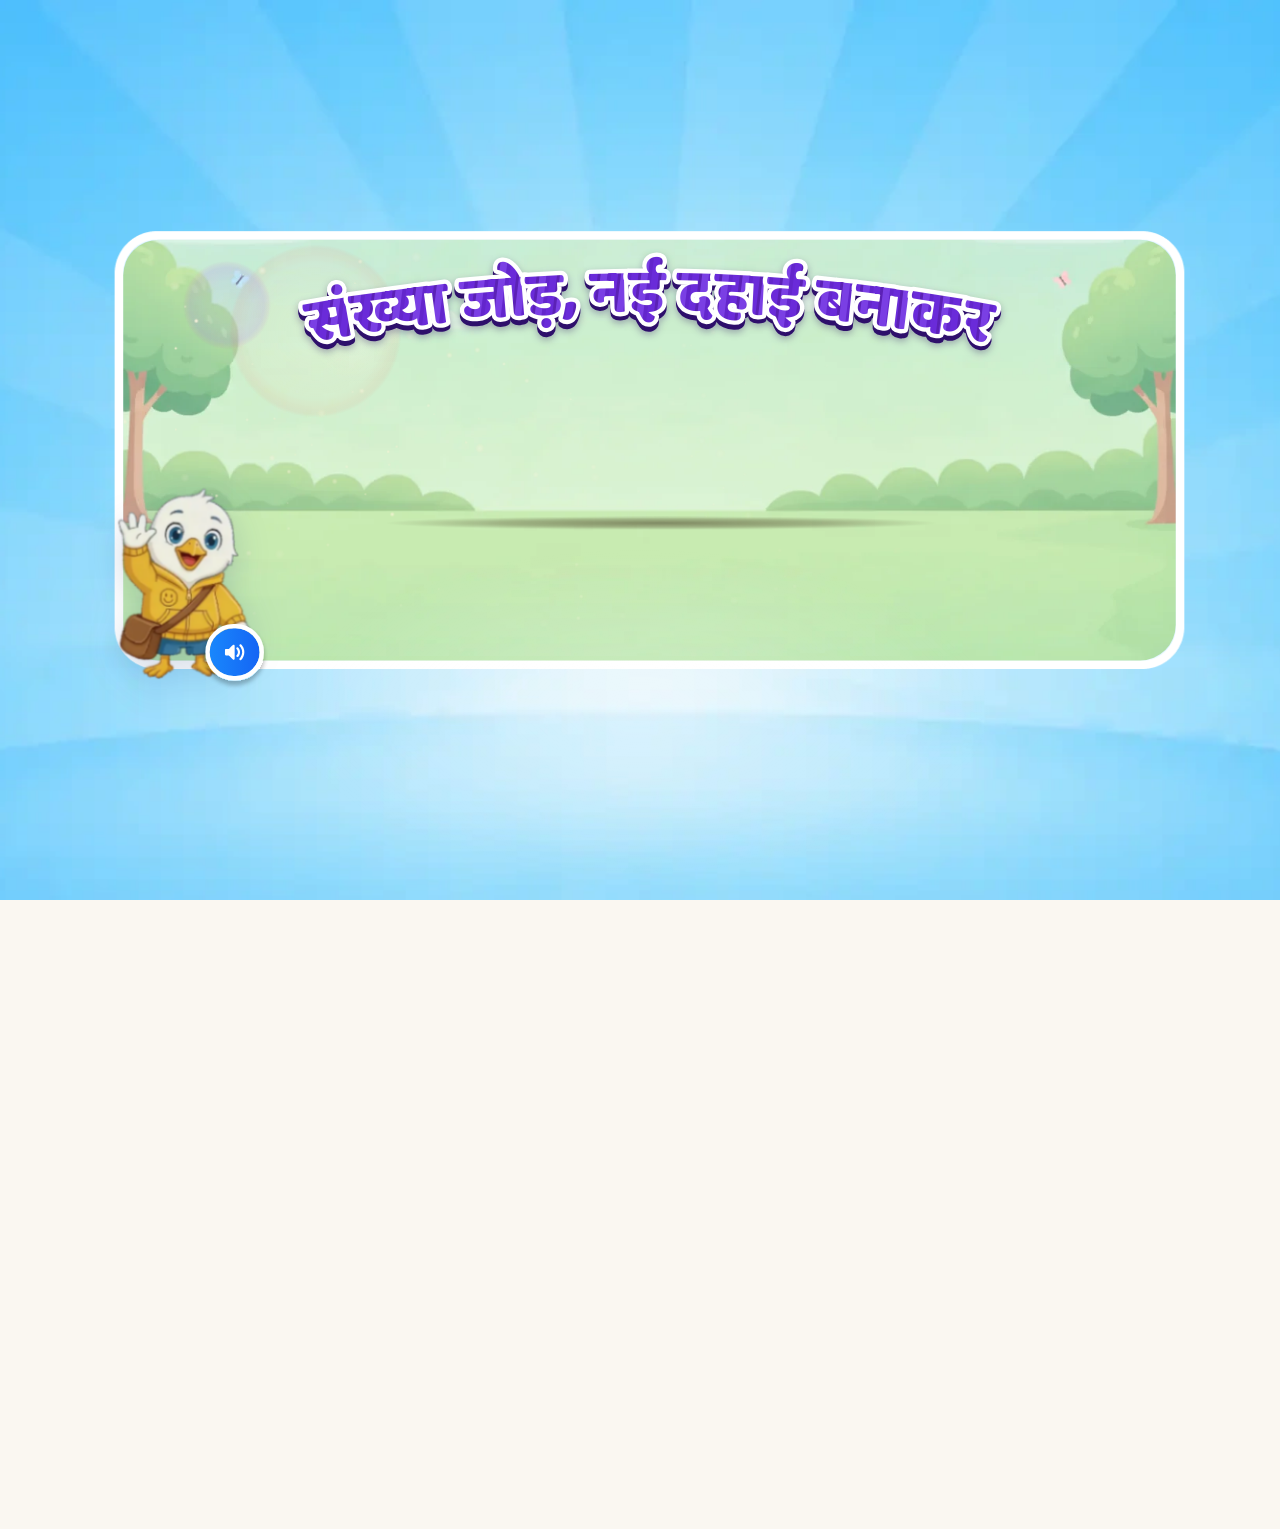
==== index.html @ 93e0bcf2 "First draft" ====
6<!doctype html>
<html lang="hi" translate="no" class="notranslate">
<head>
<meta charset="utf-8">
<!-- [QA BUG_01] Chrome offered to translate the Hindi, and a translated page breaks the game (Translate rewrites the text the
     engine drives - in HI02H11 the Play button went). The lesson is never to be translated. -->
<meta name="google" content="notranslate">
<meta name="viewport" content="width=device-width, initial-scale=1, viewport-fit=cover">   <!-- [responsive] the page fills the whole screen (notch, home bar); app.js fits the stage inside the safe area -->
<title>SwiftPAL · MTG2A01_L03_S04 · संख्या जोड़, नई दहाई बनाकर</title>
<link rel="icon" href="data:,">   <!-- [QA 15] no favicon request: the browser's automatic /favicon.ico 404 was the last console error -->
<!-- [QA 02] No blank white flash before the loader. style.css is a separate
     request, so without this the very first paint is unstyled. This inline rule
     lands the loader's own colour on the first frame. -->
<style>html,body{background:#FFFFFF;margin:0;}</style>
<link rel="stylesheet" href="style.css?v=20261106d">
<!-- [loading] the landing's own files start downloading with the page, alongside style.css - not only once app.js has
     arrived and asked for them (the boot loader waits for exactly these: app.js Assets, CRIT). http(s) only: on
     file:// a preload of a fetch() fails, and local files need no head start. -->
<script>(function(){ if(!/^https?:$/.test(location.protocol)) return;
  [["assets/fonts/baloo2-800.woff2", "font", "font/woff2"], ["assets/gif/new_landing_swiftee_anim.webp", "fetch"],
   ["assets/startnew_bg_plain.webp", "image"], ["assets/bg_landing_game.webp", "image"], ["assets/pv_rod11.webp", "image"]
  ].forEach(function(f){ var l = document.createElement("link"); l.rel = "preload"; l.href = f[0]; l.as = f[1];
    if(f[2]) l.type = f[2]; if(f[1] !== "image") l.crossOrigin = "anonymous"; document.head.appendChild(l); });
})();</script>
</head>
<body class="is-start">
<div class="start-bg" aria-hidden="true"></div>
<!-- landing sky: the decorations baked into startnew_bg.webp cannot move, so a matching
     layer drifts + twinkles above it. Edge-masked, so it never competes with the centre card.
     Elements are generated at runtime by FLNMotion.sky (animation kit recipe 1). -->
<div class="sg-glow" aria-hidden="true"></div>
<div class="sg-sky"  aria-hidden="true"></div>
<div class="end-bg"  aria-hidden="true"></div>   <!-- [20a] body-level: position:fixed must NOT sit inside the transformed .stage or it gets hijacked to the stage box (leaves letterbox band) -->

<!-- BOOT LOADER — [template] r4/P2: white boot screen, no-tap auto-dismiss (see boot()) -->
<div class="boot-loader" id="bootLoader">
  <img src="assets/gif/loader.webp" alt="">
</div>

<div class="stage-wrap">
<!-- [responsive] the bands beside / above the stage: 8 mirrored copies of the stage's own backdrop (app.js Screen.bleed) -->
<div class="stage-bleed" id="stageBleed" aria-hidden="true"><i class="b-l"></i><i class="b-r"></i><i class="b-t"></i><i class="b-b"></i><i class="b-tl"></i><i class="b-tr"></i><i class="b-bl"></i><i class="b-br"></i></div>
<div class="stage" id="stage">

  <div class="stage-inner">
    <!-- HEADER -->
    <div class="header-row">
      <div class="prompt-band"><div class="prompt-text" id="promptText">…</div></div>
      <div class="audio-chip" id="audioChip" title="आवाज़ सुनो"><svg viewBox="0 0 62 60" fill="none" xmlns="http://www.w3.org/2000/svg" aria-label="Audio"><g filter="url(#hdrChipShadow)"><rect x="8" y="4" width="46" height="44" rx="22" fill="url(#hdrChipGrad)"/><rect x="6" y="2" width="50" height="48" rx="24" stroke="white" stroke-width="4"/><path d="M29.8466 19.0574C29.8804 19.0524 29.9145 19.0496 29.9487 19.0488C30.6094 19.0317 31.0021 19.5124 31.0015 20.1414C31.0008 20.9661 31.0003 21.7911 31.0005 22.6158L31.001 27.7212L31.0009 30.5591C31.0009 31.0364 31.0122 31.5472 30.9863 32.0228C30.9662 32.2709 30.902 32.4608 30.7251 32.643C30.3831 32.9952 29.8337 33.0842 29.4386 32.7671C29.0784 32.4781 28.7473 32.1159 28.4181 31.7862L26.4414 29.8087C26.1771 29.5426 25.9071 29.2636 25.6339 29.0081C25.0227 28.9649 24.3645 29.017 23.7487 28.9979C23.445 28.9885 23.1625 29.0211 22.8589 28.9606C22.3751 28.8616 22.0618 28.4823 22.0642 27.9824C22.0706 26.5937 22.0287 25.1949 22.0828 23.8081C22.0884 23.6626 22.2302 23.4334 22.3309 23.3252C22.454 23.1907 22.6146 23.0963 22.792 23.0543C23.0567 22.9904 23.5328 23.016 23.8224 23.0128C24.4143 23.0063 25.0171 23.0277 25.609 23.0073C25.6794 22.9529 25.8505 22.7743 25.919 22.706L26.5305 22.0945L28.5396 20.0838C28.9157 19.7059 29.3217 19.1749 29.8466 19.0574Z" fill="white"/><path class="wv wv2" d="M36.2367 18.6905C36.8783 18.6449 37.3041 19.231 37.6725 19.6829C38.7675 21.0046 39.4982 22.5894 39.7923 24.2804C40.2503 26.8763 39.6548 29.5478 38.1378 31.7035C37.8393 32.1274 37.508 32.5324 37.149 32.9063C36.9404 33.1236 36.7646 33.2558 36.4622 33.3081C36.2013 33.3412 35.9378 33.2717 35.7272 33.1144C35.5185 32.9615 35.3816 32.7298 35.3483 32.4733C35.2786 31.9235 35.5696 31.6821 35.8914 31.3297C36.0448 31.1639 36.1901 30.9908 36.3269 30.811C38.3669 28.136 38.4986 24.4654 36.6555 21.6511C36.4826 21.3899 36.2966 21.1376 36.0984 20.8951C35.8252 20.5652 35.3947 20.2691 35.3472 19.8184C35.2845 19.2225 35.6439 18.768 36.2367 18.6905Z" fill="white"/><path class="wv wv1" d="M33.3868 21.5044C33.9769 21.4549 34.2563 21.7845 34.5981 22.1981C35.1982 22.924 35.6149 23.7691 35.8211 24.6886C36.171 26.2384 35.8867 27.8637 35.0314 29.2026C34.7421 29.6568 34.2333 30.3745 33.6937 30.4946C33.1633 30.5437 32.6759 30.2927 32.5495 29.7376C32.3921 29.0462 32.9849 28.6956 33.3274 28.1763C34.2088 26.833 34.1932 25.0908 33.288 23.7635C33.0747 23.4522 32.6159 23.0564 32.5518 22.7133C32.4377 22.1027 32.7745 21.619 33.3868 21.5044Z" fill="white"/></g><defs><filter id="hdrChipShadow" x="0" y="0" width="62" height="60" filterUnits="userSpaceOnUse" color-interpolation-filters="sRGB"><feFlood flood-opacity="0" result="BackgroundImageFix"/><feColorMatrix in="SourceAlpha" type="matrix" values="0 0 0 0 0 0 0 0 0 0 0 0 0 0 0 0 0 0 127 0" result="hardAlpha"/><feOffset dy="4"/><feGaussianBlur stdDeviation="2"/><feComposite in2="hardAlpha" operator="out"/><feColorMatrix type="matrix" values="0 0 0 0 0 0 0 0 0 0 0 0 0 0 0 0 0 0 0.25 0"/><feBlend mode="normal" in2="BackgroundImageFix" result="effect1_dropShadow"/><feBlend mode="normal" in="SourceGraphic" in2="effect1_dropShadow" result="shape"/></filter><linearGradient id="hdrChipGrad" x1="8" y1="26" x2="54" y2="26" gradientUnits="userSpaceOnUse"><stop stop-color="#1987FC"/><stop offset="1" stop-color="#1565F4"/></linearGradient></defs></svg></div>
      <button class="hint-btn" id="hintBtn" title="संकेत">
        <svg viewBox="25 17 22 30" fill="none" xmlns="http://www.w3.org/2000/svg">
          <g class="bulb-rays" stroke="#FFFFFF" stroke-width="3" stroke-linecap="round">
            <line x1="36" y1="14" x2="36" y2="10"/>
            <line x1="25" y1="18" x2="22" y2="15"/>
            <line x1="47" y1="18" x2="50" y2="15"/>
            <line x1="21" y1="27" x2="17" y2="26.5"/>
            <line x1="51" y1="27" x2="55" y2="26.5"/>
          </g>
          <path class="bulb" d="M42.7872 19.7599C41.561 18.7514 40.125 18.0293 38.5841 17.6464C37.0432 17.2635 35.4363 17.2294 33.8806 17.5466C31.8091 17.965 29.9086 18.9894 28.4202 20.4896C26.9317 21.9899 25.9225 23.8985 25.5206 25.9733C25.227 27.5289 25.2804 29.1301 25.6768 30.6628C26.0732 32.1954 26.8029 33.6217 27.8139 34.8399C28.7522 35.8987 29.29 37.2526 29.3339 38.6666V42.6666C29.3339 43.7275 29.7553 44.7449 30.5055 45.495C31.2556 46.2452 32.273 46.6666 33.3339 46.6666H38.6672C39.7281 46.6666 40.7455 46.2452 41.4957 45.495C42.2458 44.7449 42.6672 43.7275 42.6672 42.6666V38.9199C42.712 37.3588 43.2855 35.8592 44.2939 34.6666C46.0607 32.481 46.8936 29.6864 46.6115 26.8901C46.3293 24.0938 44.955 21.5219 42.7872 19.7333V19.7599ZM40.0006 42.6666C40.0006 43.0202 39.8601 43.3594 39.61 43.6094C39.36 43.8595 39.0209 43.9999 38.6672 43.9999H33.3339C32.9803 43.9999 32.6411 43.8595 32.3911 43.6094C32.141 43.3594 32.0006 43.0202 32.0006 42.6666V41.3333H40.0006V42.6666ZM42.2272 33.0133C40.8866 34.6034 40.1044 36.5893 40.0006 38.6666H37.3339V34.6666C37.3339 34.313 37.1934 33.9738 36.9434 33.7238C36.6933 33.4737 36.3542 33.3333 36.0006 33.3333C35.647 33.3333 35.3078 33.4737 35.0578 33.7238C34.8077 33.9738 34.6672 34.313 34.6672 34.6666V38.6666H32.0006C31.9654 36.6241 31.2098 34.6596 29.8672 33.1199C28.9814 32.0586 28.3858 30.7858 28.1383 29.4257C27.8909 28.0656 28.0001 26.6646 28.4554 25.3593C28.9106 24.054 29.6963 22.8889 30.7359 21.9777C31.7755 21.0665 33.0335 20.4402 34.3872 20.1599C35.5506 19.9204 36.7528 19.9429 37.9064 20.2259C39.06 20.5089 40.1361 21.0452 41.0566 21.7959C41.9771 22.5466 42.7189 23.4928 43.2281 24.566C43.7374 25.6391 44.0012 26.8121 44.0006 27.9999C44.0093 29.8262 43.3824 31.5987 42.2272 33.0133Z" fill="white"/>
        </svg>
      </button>
    </div>

    <!-- SLIDE STAGE (engine swaps slides here) -->
    <div class="slide-stage">
      <div class="slide-host" id="slideHost"></div>
      <div class="nudge-hand" id="nudgeHand">
        <!-- FLN animation kit recipes 3 (treatment C, the plain press) + 4 (the tap ripple), review 2026-09-30:
             two wavefronts and three sparks break out of the fingertip as it touches, BEHIND the hand -->
        <span class="nh-tapfx" aria-hidden="true"><i class="fx-ro"></i><i class="fx-ri"></i><i class="fx-sp"></i></span>
        <img data-src="assets/nudge_hand_new.svg" alt="">   <!-- [loading] data-src: its file arrives with the lesson's UI art (app.js Assets), not ahead of the landing's -->
      </div>
    </div>

    <!-- Swiftie buddy: persistent, reacting character (replaces the static header photo + feedback popup) -->
    <div class="mascot-wrap" id="swBuddy"><div class="mascot-circle"><img class="mascot-img" id="swBuddyImg" alt=""></div></div>

    <!-- Nav button — kit-style pill, floats bottom-right -->
    <button class="nav-btn" id="navBtn" disabled>आगे</button>
  </div>


  <!-- TAP-TO-START — uses provided title-screen art -->
  <div class="start-gate" id="startGate">
    <div class="sg-card">
      <!-- ambient scene FX over the room art: sun flare in the window, sunlit dust, lamp-bulb flicker (decorative only) -->
      <div class="sg-fx" aria-hidden="true">
        <!-- soft lens flare in the window, no sun / no rays: one big hazy disc, a smaller violet disc
             overlapping it, a faint glint and a soft haze lobe. .sg-sun stays as a 0x0 anchor - the
             dust system in app.js reads the light source position from it. -->
        <div class="sg-sun"></div>
        <div class="sg-flare2">
          <i class="fl-big"></i><i class="fl-violet"></i><i class="fl-haze"></i><i class="fl-glint"></i>
        </div>
        <div class="sg-lamp"></div>
        <canvas class="sg-dust" id="sgDust"></canvas>   <!-- sunlit dust: physics particle system, see app.js [landing dust] -->
      </div>
      <img class="sg-mascot" data-src="assets/gif/new_landing_swiftee_anim.webp" alt="Swiftee"
           onerror="this.style.display='none'">
      <div class="sg-content">
        <div class="sg-title" id="sgTitle">संख्याओं की जोड़</div>

        <!-- r4/#2: concept strip is now DATA-DRIVEN — the engine fills #sgHero from
             CARD.landing_hero (kind:"concept_strip"). Each tile is a visual example of the
             ordering task (no words); a new game just declares its cells in card.json. -->
        <div class="sg-art" id="sgHero"></div>
      </div>
      <button class="sg-vo" id="sgVo" type="button" aria-label="सुनो"><svg viewBox="0 0 62 60" fill="none" xmlns="http://www.w3.org/2000/svg" aria-label="Audio"><g filter="url(#sgChipShadow)"><rect x="8" y="4" width="46" height="44" rx="22" fill="url(#sgChipGrad)"/><rect x="6" y="2" width="50" height="48" rx="24" stroke="white" stroke-width="4"/><path d="M29.8466 19.0574C29.8804 19.0524 29.9145 19.0496 29.9487 19.0488C30.6094 19.0317 31.0021 19.5124 31.0015 20.1414C31.0008 20.9661 31.0003 21.7911 31.0005 22.6158L31.001 27.7212L31.0009 30.5591C31.0009 31.0364 31.0122 31.5472 30.9863 32.0228C30.9662 32.2709 30.902 32.4608 30.7251 32.643C30.3831 32.9952 29.8337 33.0842 29.4386 32.7671C29.0784 32.4781 28.7473 32.1159 28.4181 31.7862L26.4414 29.8087C26.1771 29.5426 25.9071 29.2636 25.6339 29.0081C25.0227 28.9649 24.3645 29.017 23.7487 28.9979C23.445 28.9885 23.1625 29.0211 22.8589 28.9606C22.3751 28.8616 22.0618 28.4823 22.0642 27.9824C22.0706 26.5937 22.0287 25.1949 22.0828 23.8081C22.0884 23.6626 22.2302 23.4334 22.3309 23.3252C22.454 23.1907 22.6146 23.0963 22.792 23.0543C23.0567 22.9904 23.5328 23.016 23.8224 23.0128C24.4143 23.0063 25.0171 23.0277 25.609 23.0073C25.6794 22.9529 25.8505 22.7743 25.919 22.706L26.5305 22.0945L28.5396 20.0838C28.9157 19.7059 29.3217 19.1749 29.8466 19.0574Z" fill="white"/><path class="wv wv2" d="M36.2367 18.6905C36.8783 18.6449 37.3041 19.231 37.6725 19.6829C38.7675 21.0046 39.4982 22.5894 39.7923 24.2804C40.2503 26.8763 39.6548 29.5478 38.1378 31.7035C37.8393 32.1274 37.508 32.5324 37.149 32.9063C36.9404 33.1236 36.7646 33.2558 36.4622 33.3081C36.2013 33.3412 35.9378 33.2717 35.7272 33.1144C35.5185 32.9615 35.3816 32.7298 35.3483 32.4733C35.2786 31.9235 35.5696 31.6821 35.8914 31.3297C36.0448 31.1639 36.1901 30.9908 36.3269 30.811C38.3669 28.136 38.4986 24.4654 36.6555 21.6511C36.4826 21.3899 36.2966 21.1376 36.0984 20.8951C35.8252 20.5652 35.3947 20.2691 35.3472 19.8184C35.2845 19.2225 35.6439 18.768 36.2367 18.6905Z" fill="white"/><path class="wv wv1" d="M33.3868 21.5044C33.9769 21.4549 34.2563 21.7845 34.5981 22.1981C35.1982 22.924 35.6149 23.7691 35.8211 24.6886C36.171 26.2384 35.8867 27.8637 35.0314 29.2026C34.7421 29.6568 34.2333 30.3745 33.6937 30.4946C33.1633 30.5437 32.6759 30.2927 32.5495 29.7376C32.3921 29.0462 32.9849 28.6956 33.3274 28.1763C34.2088 26.833 34.1932 25.0908 33.288 23.7635C33.0747 23.4522 32.6159 23.0564 32.5518 22.7133C32.4377 22.1027 32.7745 21.619 33.3868 21.5044Z" fill="white"/></g><defs><filter id="sgChipShadow" x="0" y="0" width="62" height="60" filterUnits="userSpaceOnUse" color-interpolation-filters="sRGB"><feFlood flood-opacity="0" result="BackgroundImageFix"/><feColorMatrix in="SourceAlpha" type="matrix" values="0 0 0 0 0 0 0 0 0 0 0 0 0 0 0 0 0 0 127 0" result="hardAlpha"/><feOffset dy="4"/><feGaussianBlur stdDeviation="2"/><feComposite in2="hardAlpha" operator="out"/><feColorMatrix type="matrix" values="0 0 0 0 0 0 0 0 0 0 0 0 0 0 0 0 0 0 0.25 0"/><feBlend mode="normal" in2="BackgroundImageFix" result="effect1_dropShadow"/><feBlend mode="normal" in="SourceGraphic" in2="effect1_dropShadow" result="shape"/></filter><linearGradient id="sgChipGrad" x1="8" y1="26" x2="54" y2="26" gradientUnits="userSpaceOnUse"><stop stop-color="#1987FC"/><stop offset="1" stop-color="#1565F4"/></linearGradient></defs></svg></button>
      <button class="sg-btn sg-btn--art sg-btn--play sg-waiting" id="sgBtn" type="button" aria-label="शुरू करें" aria-disabled="true"><img src="assets/btn-play-round-waiting.svg" alt="" draggable="false"></button>
    </div>
  </div>

  <!-- END / CELEBRATION -->
  <div class="end-screen" id="endScreen">
    <div class="confetti" id="confetti"></div>
    <div class="end-title" id="endTitle"></div>
    <div class="end-subtitle" id="endSubtitle"></div>
    <img class="end-mascot" data-src="assets/gif/sw_lg_celebrating_anim.webp" alt="Swiftee"
         onerror="this.replaceWith(Object.assign(document.createElement('span'),{className:'end-mascot',textContent:'🎉'}))">
    <button class="end-btn" id="endBtn" aria-label="आगे बढ़ें"></button>
  </div>

  <!-- DEV VALIDATOR BANNER -->
  <div class="dev-banner" id="devBanner"></div>

</div></div>


<!-- PHASE-TRANSITION PEEK GATE - [20a PT-3] BODY-LEVEL so position:fixed covers the FULL
     viewport (a transformed ancestor like the scaled .stage would hijack fixed positioning
     and shrink the gate with the stage - production pattern). -->
<div class="phase-gate" id="phaseGate">
    <div class="pg-title" id="phaseGateTitle"></div>
    <img id="phaseGateImg" alt="">   <!-- (its picture: a blob: URL of peeking_talk_up.webp per gate, app.js phaseBlurTransition) -->
    <canvas id="phaseGateCv" style="display:none" aria-hidden="true"></canvas>   <!-- [peek-7] the same clip, drawn by app.js PeekPlayer; the <img> is its fallback -->
</div>

<!-- CORRECT-ANSWER CONFETTI (FLN animation kit recipe 7) - BODY-LEVEL for the same reason: it falls over the WHOLE
     window, the letterbox beside the stage included (review 2026-09-30: "not covering the full horizontal space");
     inside .stage-inner it was clipped to the scaled 1333px stage. -->
<div class="fx-layer" id="fxLayer" aria-hidden="true"></div>

<!-- [responsive] a phone or tablet held upright: the lesson is landscape - a card asks for a turn (html.ask-rotate,
     app.js Screen). On Android a tap on it goes full screen in landscape, which turns the screen by itself. -->
<div class="rotate-ask" id="rotateAsk" role="dialog" aria-label="फ़ोन को घुमाइए">
  <div class="ra-phone" aria-hidden="true"><i></i></div>
  <div class="ra-text">फ़ोन को घुमाइए</div>
</div>

<!-- ============ CARD DATA (embedded; in prod the compiler does this) ============ -->
<script type="application/json" id="cardData">
{
 "version": "0.2",
 "skill_code": "MTG2A01_L03_S04",
 "lo_code": "MTG2A01_L03",
 "grade": "G2",
 "attribute": "A01",
 "skill_type": "CORE",
 "part_label": "",
 "theme": "toybox",
 "title": {
  "hi": "संख्या जोड़, नई दहाई बनाकर",
  "en": "Adds vertically with regrouping"
 },
 "landing_hero": {
  "kind": "pv_story",
  "people": [
   "rumi",
   "rohan"
  ],
  "build": "addv",
  "title_look": "wall",
  "title_paint": "meadow",
  "walk": true,
  "pile": false,
  "start_at": 0,
  "a": 26,
  "b": 18,
  "beats": {
   "glide": 0.28,
   "drop": 1.3,
   "a": 2.6,
   "b": 3.2,
   "q": 4.0,
   "cheer": 4.6,
   "end": 7.0
  },
  "kids": [
   {
    "who": "rumi",
    "side": {
     "h": 0.975,
     "ar": 0.508,
     "cut": 0.721,
     "split": 0.4935,
     "px": 0.4935,
     "py": 0.686,
     "a": 51.6,
     "bob": 0.0339
    }
   },
   {
    "who": "rohan",
    "side": {
     "h": 0.9766,
     "ar": 0.44,
     "cut": 0.7574,
     "split": 0.4639,
     "px": 0.4639,
     "py": 0.7224,
     "a": 52.3,
     "bob": 0.0308
    }
   }
  ]
 },
 "skill_description_hi": "दो अंकों की दो संख्याओं को ऊपर-नीचे लिखकर (हासिल के साथ) जोड़ता है: पहले इकाई, 10 इकाइयों से नई दहाई, फिर दहाई।",
 "phase_distribution": {
  "tutorial": 4,
  "guided": 4,
  "practice": 4
 },
 "scaffold_rules": {
  "nudge_timeout_ms": {
   "tutorial": 7000,
   "guided": 7000,
   "practice": 7000,
   "independent": 7000
  },
  "max_attempts": 3
 },
 "signals_expected": [
  "slide_entered",
  "slide_completed",
  "pv_build_done",
  "pv_block_moved",
  "pv_ten_made",
  "mcq_correct",
  "numpad_correct",
  "mastery_score",
  "lesson_completed"
 ],
 "assets": {
  "audio_ext": "ogg",
  "img_ext": "webp",
  "audio": {
   "sfx_celebrate": "assets/voiceover/sfx_celebrate.ogg",
   "vo_ask_pick": "assets/voiceover/vo_ask_pick.ogg",
   "vo_ask_pick2": "assets/voiceover/vo_ask_pick2.ogg",
   "vo_ask_type": "assets/voiceover/vo_ask_type.ogg",
   "vo_cel10": "assets/voiceover/vo_cel10.ogg",
   "vo_g1_go": "assets/voiceover/vo_g1_go.ogg",
   "vo_g1_intro": "assets/voiceover/vo_g1_intro.ogg",
   "vo_g1_o_add": "assets/voiceover/vo_g1_o_add.ogg",
   "vo_g1r_correct": "assets/voiceover/vo_g1r_correct.ogg",
   "vo_g1r_o_sum": "assets/voiceover/vo_g1r_o_sum.ogg",
   "vo_g1r_place": "assets/voiceover/vo_g1r_place.ogg",
   "vo_g1r_r1": "assets/voiceover/vo_g1r_r1.ogg",
   "vo_g1r_r2": "assets/voiceover/vo_g1r_r2.ogg",
   "vo_g1r_t_add": "assets/voiceover/vo_g1r_t_add.ogg",
   "vo_g1r_t_sum": "assets/voiceover/vo_g1r_t_sum.ogg",
   "vo_g1r_tap": "assets/voiceover/vo_g1r_tap.ogg",
   "vo_g1r_total": "assets/voiceover/vo_g1r_total.ogg",
   "vo_g2r_correct": "assets/voiceover/vo_g2r_correct.ogg",
   "vo_g2r_correct_late": "assets/voiceover/vo_g2r_correct_late.ogg",
   "vo_g2r_h2": "assets/voiceover/vo_g2r_h2.ogg",
   "vo_g2r_prompt": "assets/voiceover/vo_g2r_prompt.ogg",
   "vo_g3r_correct": "assets/voiceover/vo_g3r_correct.ogg",
   "vo_g3r_correct_late": "assets/voiceover/vo_g3r_correct_late.ogg",
   "vo_g3r_h2": "assets/voiceover/vo_g3r_h2.ogg",
   "vo_g3r_prompt": "assets/voiceover/vo_g3r_prompt.ogg",
   "vo_g4r_correct": "assets/voiceover/vo_g4r_correct.ogg",
   "vo_g4r_correct_late": "assets/voiceover/vo_g4r_correct_late.ogg",
   "vo_g4r_h2": "assets/voiceover/vo_g4r_h2.ogg",
   "vo_g4r_prompt": "assets/voiceover/vo_g4r_prompt.ogg",
   "vo_h1_pick": "assets/voiceover/vo_h1_pick.ogg",
   "vo_h1_type": "assets/voiceover/vo_h1_type.ogg",
   "vo_idle_build_o": "assets/voiceover/vo_idle_build_o.ogg",
   "vo_idle_build_t": "assets/voiceover/vo_idle_build_t.ogg",
   "vo_landing": "assets/voiceover/vo_landing.ogg",
   "vo_new_ten_q": "assets/voiceover/vo_new_ten_q.ogg",
   "vo_p1r_correct": "assets/voiceover/vo_p1r_correct.ogg",
   "vo_p1r_correct_late": "assets/voiceover/vo_p1r_correct_late.ogg",
   "vo_p2r_correct": "assets/voiceover/vo_p2r_correct.ogg",
   "vo_p2r_correct_late": "assets/voiceover/vo_p2r_correct_late.ogg",
   "vo_p2r_h2": "assets/voiceover/vo_p2r_h2.ogg",
   "vo_p2r_prompt": "assets/voiceover/vo_p2r_prompt.ogg",
   "vo_p3r_correct": "assets/voiceover/vo_p3r_correct.ogg",
   "vo_p3r_correct_late": "assets/voiceover/vo_p3r_correct_late.ogg",
   "vo_p3r_h2": "assets/voiceover/vo_p3r_h2.ogg",
   "vo_p3r_prompt": "assets/voiceover/vo_p3r_prompt.ogg",
   "vo_pt_guided": "assets/voiceover/vo_pt_guided.ogg",
   "vo_pt_practice": "assets/voiceover/vo_pt_practice.ogg",
   "vo_pt_tutorial": "assets/voiceover/vo_pt_tutorial.ogg",
   "vo_t1_count": "assets/voiceover/vo_t1_count.ogg",
   "vo_t1_know": "assets/voiceover/vo_t1_know.ogg",
   "vo_t1_made": "assets/voiceover/vo_t1_made.ogg",
   "vo_t1_move": "assets/voiceover/vo_t1_move.ogg",
   "vo_t1_rest": "assets/voiceover/vo_t1_rest.ogg",
   "vo_t1_tap": "assets/voiceover/vo_t1_tap.ogg",
   "vo_t1_total": "assets/voiceover/vo_t1_total.ogg",
   "vo_t2_go": "assets/voiceover/vo_t2_go.ogg",
   "vo_t2_intro": "assets/voiceover/vo_t2_intro.ogg",
   "vo_t2_o_add": "assets/voiceover/vo_t2_o_add.ogg",
   "vo_t2_ones": "assets/voiceover/vo_t2_ones.ogg",
   "vo_t2_r1": "assets/voiceover/vo_t2_r1.ogg",
   "vo_t2_t_add": "assets/voiceover/vo_t2_t_add.ogg",
   "vo_t2_tens": "assets/voiceover/vo_t2_tens.ogg",
   "vo_t2s_a": "assets/voiceover/vo_t2s_a.ogg",
   "vo_t2s_ask": "assets/voiceover/vo_t2s_ask.ogg",
   "vo_t2s_b": "assets/voiceover/vo_t2s_b.ogg",
   "vo_t3_build": "assets/voiceover/vo_t3_build.ogg",
   "vo_t3_done": "assets/voiceover/vo_t3_done.ogg",
   "vo_t3_head": "assets/voiceover/vo_t3_head.ogg",
   "vo_t3_know": "assets/voiceover/vo_t3_know.ogg",
   "vo_t3_o_sum": "assets/voiceover/vo_t3_o_sum.ogg",
   "vo_t3_place": "assets/voiceover/vo_t3_place.ogg",
   "vo_t3_r2": "assets/voiceover/vo_t3_r2.ogg",
   "vo_t3_t_sum": "assets/voiceover/vo_t3_t_sum.ogg",
   "vo_t3_total": "assets/voiceover/vo_t3_total.ogg",
   "vo_t4_eq": "assets/voiceover/vo_t4_eq.ogg",
   "vo_t4_tot": "assets/voiceover/vo_t4_tot.ogg",
   "vo_tap_o": "assets/voiceover/vo_tap_o.ogg",
   "vo_tap_t": "assets/voiceover/vo_tap_t.ogg"
  },
  "audio_text": {
   "vo_ask_pick": "सही जोड़ चुनिए।",
   "vo_ask_pick2": "बहुत बढ़िया! अब सही जोड़ चुनिए।",
   "vo_ask_type": "सही जोड़ टाइप करिए।",
   "vo_cel10": "शाबाश! आपने संख्याओं को जोड़ना सीख लिया, जिनमें इकाइयों से नई दहाई बनती है।",
   "vo_g1_go": "बहुत बढ़िया! अब दोनों संख्याओं को जोड़ते हैं।",
   "vo_g1_intro": "पहले ब्लॉक्स की सहायता से दोनों संख्याएँ बनाते हैं।",
   "vo_g1_o_add": "पहले इकाइयों को जोड़ते हैं।",
   "vo_g1r_correct": "शाबाश! 28 और 15 को जोड़ने पर 43 मिलता है।",
   "vo_g1r_o_sum": "8 इकाई और 5 इकाई मिलाकर हुईं, 13 इकाइयाँ।",
   "vo_g1r_place": "नई दहाई को दहाई की जगह रखिए।",
   "vo_g1r_r1": "28 में 2 दहाई और 8 इकाई हैं। ब्लॉक्स की सहायता से 28 बनाइए।",
   "vo_g1r_r2": "15 में 1 दहाई और 5 इकाई हैं। ब्लॉक्स की सहायता से 15 बनाइए।",
   "vo_g1r_t_add": "अब दहाइयों को जोड़िए।",
   "vo_g1r_t_sum": "2 दहाई, 1 दहाई और 1 नई दहाई मिलाकर हुईं 4 दहाइयाँ।",
   "vo_g1r_tap": "10 इकाइयों से 1 दहाई बनती है। इस बटन पर टैप करके दहाई बनाइए।",
   "vo_g1r_total": "अब हमारे पास कुल 4 दहाइयाँ और 3 इकाइयाँ हैं, यानी 43",
   "vo_g2r_correct": "शाबाश! 35 और 25 का जोड़ 60 है।",
   "vo_g2r_correct_late": "35 और 25 का जोड़ 60 है।",
   "vo_g2r_h2": "ध्यान से देखिए, नई दहाई को मिलाकर कुल 6 दहाइयाँ और 0 इकाइयाँ हैं।",
   "vo_g2r_prompt": "35 और 25 को जोड़िए।",
   "vo_g3r_correct": "शाबाश! 46 और 26 का जोड़ 72 है।",
   "vo_g3r_correct_late": "46 और 26 का जोड़ 72 है।",
   "vo_g3r_h2": "ध्यान से देखिए, नई दहाई को मिलाकर कुल 7 दहाइयाँ और 2 इकाइयाँ हैं।",
   "vo_g3r_prompt": "46 और 26 को जोड़िए।",
   "vo_g4r_correct": "शाबाश! 53 और 39 का जोड़ 92 है।",
   "vo_g4r_correct_late": "53 और 39 का जोड़ 92 है।",
   "vo_g4r_h2": "ध्यान से देखिए, नई दहाई को मिलाकर कुल 9 दहाइयाँ और 2 इकाइयाँ हैं।",
   "vo_g4r_prompt": "53 और 39 को जोड़िए और सही जोड़ टाइप करिए।",
   "vo_h1_pick": "ब्लॉक्स को गिनिए और सही जोड़ चुनिए।",
   "vo_h1_type": "ब्लॉक्स को गिनिए और सही जोड़ टाइप करिए।",
   "vo_idle_build_o": "अब इकाई बनाइए।",
   "vo_idle_build_t": "अब दहाई बनाइए।",
   "vo_landing": "नमस्ते दोस्त! मैं हूँ स्विफ्टी! आज हम ऐसी संख्याओं को जोड़ना सीखेंगे, जिनमें इकाइयों से नई दहाई बनती है।",
   "vo_new_ten_q": "ध्यान से देखिए, क्या इकाइयों से नई दहाई बन रही है?",
   "vo_p1r_correct": "शाबाश! 67 और 29 का जोड़ 96 है।",
   "vo_p1r_correct_late": "67 और 29 का जोड़ 96 है।",
   "vo_p2r_correct": "शाबाश! 47 और 34 का जोड़ 81 है।",
   "vo_p2r_correct_late": "47 और 34 का जोड़ 81 है।",
   "vo_p2r_h2": "ध्यान से देखिए, नई दहाई को मिलाकर कुल 8 दहाइयाँ और 1 इकाई हैं।",
   "vo_p2r_prompt": "47 और 34 को जोड़िए और सही जोड़ टाइप करिए।",
   "vo_p3r_correct": "शाबाश! 27 और 66 का जोड़ 93 है।",
   "vo_p3r_correct_late": "27 और 66 का जोड़ 93 है।",
   "vo_p3r_h2": "ध्यान से देखिए, नई दहाई को मिलाकर कुल 9 दहाइयाँ और 3 इकाइयाँ हैं।",
   "vo_p3r_prompt": "27 और 66 को जोड़िए और सही जोड़ टाइप करिए।",
   "vo_pt_guided": "बहुत बढ़िया! अब हम साथ मिलकर शुरू करते हैं। चलिए, साथ में करें!",
   "vo_pt_practice": "वाह! अब आपकी बारी।",
   "vo_pt_tutorial": "ध्यान से देखिए और मेरे साथ जानिए। चलिए, शुरू करें!",
   "vo_t1_count": "यहाँ कुछ ब्लॉक्स हैं। चलिए, इन्हें गिनते हैं—एक, दो, तीन, चार, पाँच, छह, सात, आठ, नौ, दस।",
   "vo_t1_know": "जैसा कि हम जानते हैं, 10 इकाइयाँ मिलकर 1 दहाई बनाती हैं।",
   "vo_t1_made": "बहुत बढ़िया! 10 इकाइयों से 1 दहाई बन गई।",
   "vo_t1_move": "अब इस दहाई को दहाई की जगह पर रखते हैं।",
   "vo_t1_rest": "अब बाकी ब्लॉक्स गिनते हैं—एक, दो, तीन।",
   "vo_t1_tap": "इस बटन पर टैप करिए और दहाई बनाइए।",
   "vo_t1_total": "हमारे पास 1 दहाई और 3 इकाइयाँ यानी कुल 13 ब्लॉक्स हैं।",
   "vo_t2_go": "बहुत बढ़िया! अब दोनों संख्याओं को जोड़ते हैं।",
   "vo_t2_intro": "सबसे पहले ब्लॉक्स की सहायता से दोनों संख्याएँ बनाते हैं।",
   "vo_t2_o_add": "पहले इकाइयों को जोड़ते हैं।",
   "vo_t2_ones": "अब 3 इकाई के लिए 3 ब्लॉक रखते हैं।",
   "vo_t2_r1": "23 में 2 दहाई और 3 इकाई हैं।",
   "vo_t2_t_add": "अब दहाइयों को जोड़ते हैं।",
   "vo_t2_tens": "पहले 2 दहाई के लिए 2 बंडल रखते हैं।",
   "vo_t2s_a": "रवि और सोना ब्लॉक्स से घर बना रहे हैं।",
   "vo_t2s_ask": "चलिए पता करते हैं, दोनों के पास मिलाकर कुल कितने ब्लॉक्स हैं?",
   "vo_t2s_b": "रवि के पास 23 ब्लॉक्स हैं और सोना के पास 18 ब्लॉक्स हैं।",
   "vo_t3_build": "अब आप ब्लॉक्स की सहायता से 18 बनाइए।",
   "vo_t3_done": "शाबाश! 23 और 18 को जोड़ने पर 41 मिलता है।",
   "vo_t3_head": "आइए, 23 और 18 को जोड़ते हैं।",
   "vo_t3_know": "जैसा कि हम जानते है 10 इकाइयाँ मिलकर 1 दहाई बनाती हैं।",
   "vo_t3_o_sum": "3 इकाई और 8 इकाई मिलाकर हुई, 11 इकाई।",
   "vo_t3_place": "नई दहाई को दहाई की जगह रखते है।",
   "vo_t3_r2": "इसी तरह, 18 में 1 दहाई और 8 इकाई हैं।",
   "vo_t3_t_sum": "2 दहाई, 1 दहाई और 1 नई दहाई मिलाकर हुईं 4 दहाइयाँ।",
   "vo_t3_total": "अब हमारे पास कुल 4 दहाइयाँ और 1 इकाई हैं, यानी 41",
   "vo_t4_eq": "23 और 18 का जोड़ 41 है।",
   "vo_t4_tot": "रवि और सोना के पास कुल मिलाकर 41 ब्लॉक्स हैं।",
   "vo_tap_o": "इकाई पर टैप करके जोड़िए।",
   "vo_tap_t": "दहाई पर टैप करके जोड़िए।"
  }
 },
 "slides": [
  {
   "id": "T1",
   "phase": "tutorial",
   "eis": "iconic",
   "type": "PV_MAKE_TEN",
   "prompt_hi": "10 इकाइयाँ = 1 दहाई",
   "audio": {
    "count": "vo_t1_count",
    "know": "vo_t1_know",
    "tap": "vo_t1_tap",
    "made": "vo_t1_made",
    "move": "vo_t1_move",
    "rest": "vo_t1_rest",
    "total": "vo_t1_total"
   },
   "data": {
    "n": 13,
    "cues": {
     "count": [
      0.474,
      0.517,
      0.56,
      0.612,
      0.664,
      0.724,
      0.767,
      0.819,
      0.862,
      0.905
     ],
     "rest": [
      0.626,
      0.73,
      0.835
     ],
     "total": {
      "t": 0.198,
      "o": 0.362,
      "n": 0.651
     },
     "tap": {
      "b": 0.138
     }
    }
   }
  },
  {
   "id": "T2",
   "phase": "tutorial",
   "eis": "iconic",
   "type": "STORY_ADD",
   "prompt_hi": "कुल कितने ब्लॉक्स?",
   "audio": {
    "a": "vo_t2s_a",
    "b": "vo_t2s_b",
    "ask": "vo_t2s_ask"
   },
   "data": {
    "mode": "ask",
    "a": 23,
    "b": 18,
    "people": [
     {
      "who": "ravi",
      "name": "रवि"
     },
     {
      "who": "sona",
      "name": "सोना"
     }
    ],
    "cues": {
     "names": {
      "a": [
       [
        0.06,
        "ravi"
       ],
       [
        0.218,
        "sona"
       ]
      ],
      "b": [
       [
        0.06,
        "ravi"
       ],
       [
        0.507,
        "sona"
       ]
      ]
     },
     "b": {
      "a": 0.204,
      "b": 0.664
     },
     "a": {
      "bld": 0.331
     },
     "ask": {
      "p": 0.339,
      "q": 0.521
     }
    }
   }
  },
  {
   "id": "T3",
   "phase": "tutorial",
   "eis": "iconic",
   "type": "PV_ADD_DEMO",
   "prompt_hi": "",
   "audio": {
    "head": "vo_t3_head",
    "intro": "vo_t2_intro",
    "r1": "vo_t2_r1",
    "tens": "vo_t2_tens",
    "ones": "vo_t2_ones",
    "r2": "vo_t3_r2",
    "build": "vo_t3_build",
    "go": "vo_t2_go",
    "o_add": "vo_t2_o_add",
    "o_sum": "vo_t3_o_sum",
    "ten_know": "vo_t3_know",
    "ten_tap": "vo_t1_tap",
    "ten_place": "vo_t3_place",
    "t_add": "vo_t2_t_add",
    "t_sum": "vo_t3_t_sum",
    "total": "vo_t3_total",
    "done": "vo_t3_done",
    "tap_o": "vo_tap_o",
    "tap_t": "vo_tap_t"
   },
   "data": {
    "a": 23,
    "b": 18,
    "demo": true,
    "idle_hand": true,
    "cues": {
     "r1": {
      "t": 0.335,
      "o": 0.601
     },
     "r2": {
      "t": 0.463,
      "o": 0.683
     },
     "go": {
      "p": 0.376,
      "s": 0.689
     },
     "o_sum": {
      "a": 0.06,
      "b": 0.28,
      "s": 0.683
     },
     "t_sum": {
      "a": 0.06,
      "b": 0.221,
      "n": 0.456,
      "s": 0.749
     },
     "total": {
      "t": 0.314,
      "o": 0.537,
      "n": 0.836
     },
     "ten_know": {
      "r": 0.344
     },
     "ten_tap": {
      "r": 0.06,
      "b": 0.06
     },
     "done": {
      "a": 0.181,
      "b": 0.348,
      "n": 0.667
     }
    }
   }
  },
  {
   "id": "T4",
   "phase": "tutorial",
   "eis": "iconic",
   "type": "STORY_ADD",
   "prompt_hi": "",
   "audio": {
    "eq": "vo_t4_eq",
    "tot": "vo_t4_tot"
   },
   "data": {
    "mode": "sum",
    "a": 23,
    "b": 18,
    "people": [
     {
      "who": "ravi",
      "name": "रवि"
     },
     {
      "who": "sona",
      "name": "सोना"
     }
    ],
    "cues": {
     "names": {
      "tot": [
       [
        0.06,
        "ravi"
       ],
       [
        0.181,
        "sona"
       ]
      ]
     },
     "eq": {
      "a": 0.06,
      "op": 0.241,
      "b": 0.308,
      "eq": 0.489,
      "n": 0.669
     },
     "tot": {
      "n": 0.578
     }
    }
   }
  },
  {
   "id": "G1",
   "phase": "guided",
   "eis": "iconic",
   "type": "PV_ADD",
   "prompt_hi": "संख्याएँ जोड़िए।",
   "audio": {
    "intro": "vo_g1_intro",
    "r1": "vo_g1r_r1",
    "r2": "vo_g1r_r2",
    "go": "vo_g1_go",
    "o_add": "vo_g1_o_add",
    "o_sum": "vo_g1r_o_sum",
    "ten_tap": "vo_g1r_tap",
    "ten_place": "vo_g1r_place",
    "t_add": "vo_g1r_t_add",
    "t_sum": "vo_g1r_t_sum",
    "total": "vo_g1r_total",
    "correct": "vo_g1r_correct",
    "tap_o": "vo_tap_o",
    "tap_t": "vo_tap_t"
   },
   "data": {
    "a": 28,
    "b": 15,
    "build": true,
    "answer": "none",
    "idle_hand": true,
    "place_idle": 5000,
    "cues": {
     "r1": {
      "t": 0.201,
      "o": 0.342,
      "x": 0.518
     },
     "r2": {
      "t": 0.201,
      "o": 0.342,
      "x": 0.518
     },
     "go": {
      "p": 0.374,
      "s": 0.693
     },
     "o_sum": {
      "a": 0.06,
      "b": 0.263,
      "s": 0.652
     },
     "t_sum": {
      "a": 0.06,
      "b": 0.221,
      "n": 0.456,
      "s": 0.749
     },
     "total": {
      "t": 0.301,
      "o": 0.514,
      "n": 0.841
     },
     "ten_tap": {
      "r": 0.06,
      "b": 0.545
     },
     "correct": {
      "a": 0.181,
      "b": 0.348,
      "n": 0.667
     }
    }
   }
  },
  {
   "id": "G2",
   "phase": "guided",
   "eis": "iconic",
   "type": "PV_ADD",
   "prompt_hi": "संख्याएँ जोड़िए और सही संख्या चुनिए।",
   "audio": {
    "prompt": "vo_g2r_prompt",
    "h1": "vo_h1_pick",
    "h2": "vo_g2r_h2",
    "correct": "vo_g2r_correct",
    "reask": "vo_ask_pick",
    "tap_o": "vo_tap_o",
    "tap_t": "vo_tap_t",
    "ask": "vo_ask_pick2",
    "correct_late": "vo_g2r_correct_late"
   },
   "data": {
    "a": 35,
    "b": 25,
    "build": false,
    "answer": "mcq",
    "prompt2": "संख्याएँ जोड़िए और सही संख्या चुनिए।",
    "make_btn": true,
    "options": [
     50,
     60,
     6
    ],
    "cues": {
     "prompt": {
      "p": 0.705
     },
     "correct": {
      "a": 0.21,
      "b": 0.416,
      "n": 0.715
     },
     "correct_late": {
      "a": 0.06,
      "b": 0.308,
      "n": 0.669
     },
     "h2": {
      "t": 0.543,
      "o": 0.729
     }
    }
   }
  },
  {
   "id": "G3",
   "phase": "guided",
   "eis": "iconic",
   "type": "PV_ADD",
   "prompt_hi": "संख्याएँ जोड़िए और सही जोड़ चुनिए।",
   "audio": {
    "prompt": "vo_g3r_prompt",
    "h1": "vo_h1_pick",
    "h2": "vo_g3r_h2",
    "correct": "vo_g3r_correct",
    "reask": "vo_ask_pick",
    "tap_o": "vo_tap_o",
    "tap_t": "vo_tap_t",
    "ask": "vo_ask_pick2",
    "correct_late": "vo_g3r_correct_late"
   },
   "data": {
    "a": 46,
    "b": 26,
    "build": false,
    "answer": "mcq",
    "prompt2": "संख्याएँ जोड़िए और सही जोड़ चुनिए।",
    "make_btn": true,
    "options": [
     9,
     72,
     27
    ],
    "cues": {
     "prompt": {
      "p": 0.705
     },
     "correct": {
      "a": 0.21,
      "b": 0.416,
      "n": 0.715
     },
     "correct_late": {
      "a": 0.06,
      "b": 0.308,
      "n": 0.669
     },
     "h2": {
      "t": 0.543,
      "o": 0.729
     }
    }
   }
  },
  {
   "id": "G4",
   "phase": "guided",
   "eis": "iconic",
   "type": "PV_ADD",
   "prompt_hi": "संख्याएँ जोड़िए और सही जोड़ टाइप करिए।",
   "audio": {
    "prompt": "vo_g4r_prompt",
    "h1": "vo_h1_type",
    "h2": "vo_g4r_h2",
    "correct": "vo_g4r_correct",
    "reask": "vo_ask_type",
    "tap_o": "vo_tap_o",
    "tap_t": "vo_tap_t",
    "correct_late": "vo_g4r_correct_late"
   },
   "data": {
    "a": 53,
    "b": 39,
    "build": false,
    "answer": "numpad",
    "prompt2": "संख्याएँ जोड़िए और सही जोड़ टाइप करिए।",
    "make_btn": true,
    "cues": {
     "prompt": {
      "p": 0.432
     },
     "correct": {
      "a": 0.21,
      "b": 0.416,
      "n": 0.715
     },
     "correct_late": {
      "a": 0.06,
      "b": 0.308,
      "n": 0.669
     },
     "h2": {
      "t": 0.543,
      "o": 0.729
     }
    }
   }
  },
  {
   "id": "P1",
   "phase": "practice",
   "eis": "symbolic",
   "type": "MENTAL_ADD",
   "prompt_hi": "संख्याएँ जोड़िए और सही संख्या चुनिए।",
   "audio": {
    "prompt": "vo_ask_pick",
    "correct": "vo_p1r_correct",
    "reask": "vo_ask_pick",
    "h1": "vo_new_ten_q",
    "h2": "vo_h1_pick",
    "correct_late": "vo_p1r_correct_late"
   },
   "data": {
    "a": 67,
    "b": 29,
    "answer": "mcq",
    "options": [
     816,
     86,
     96
    ],
    "cues": {
     "correct": {
      "a": 0.21,
      "b": 0.416,
      "n": 0.715
     },
     "correct_late": {
      "a": 0.06,
      "b": 0.308,
      "n": 0.669
     }
    }
   }
  },
  {
   "id": "P2",
   "phase": "practice",
   "eis": "symbolic",
   "type": "MENTAL_ADD",
   "prompt_hi": "संख्याएँ जोड़िए और सही संख्या टाइप करिए।",
   "audio": {
    "prompt": "vo_p2r_prompt",
    "correct": "vo_p2r_correct",
    "reask": "vo_ask_type",
    "h2": "vo_p2r_h2",
    "correct_late": "vo_p2r_correct_late"
   },
   "data": {
    "a": 47,
    "b": 34,
    "answer": "numpad",
    "cues": {
     "h2": {
      "t": 0.565,
      "o": 0.759
     },
     "correct": {
      "a": 0.21,
      "b": 0.416,
      "n": 0.715
     },
     "correct_late": {
      "a": 0.06,
      "b": 0.308,
      "n": 0.669
     }
    }
   }
  },
  {
   "id": "P3",
   "phase": "practice",
   "eis": "symbolic",
   "type": "MENTAL_ADD",
   "prompt_hi": "संख्याएँ जोड़िए और सही संख्या टाइप करिए।",
   "audio": {
    "prompt": "vo_p3r_prompt",
    "correct": "vo_p3r_correct",
    "reask": "vo_ask_type",
    "h2": "vo_p3r_h2",
    "correct_late": "vo_p3r_correct_late"
   },
   "data": {
    "a": 27,
    "b": 66,
    "answer": "numpad",
    "cues": {
     "h2": {
      "t": 0.543,
      "o": 0.729
     },
     "correct": {
      "a": 0.21,
      "b": 0.416,
      "n": 0.715
     },
     "correct_late": {
      "a": 0.06,
      "b": 0.308,
      "n": 0.669
     }
    }
   }
  },
  {
   "id": "CEL",
   "phase": "practice",
   "eis": "enactive",
   "type": "CELEBRATION",
   "prompt_hi": "",
   "audio": {
    "prompt": "vo_cel10"
   },
   "data": {}
  }
 ],
 "end_anim": {
  "base": "assets/celebration/",
  "vo": "vo_cel10",
  "meta": {
   "cols": 6,
   "frames": 36,
   "fw": 329,
   "fh": 440,
   "shabaash": {
    "src": "cel_shabaash.webp",
    "pre": [
     0,
     1,
     2,
     3,
     4,
     5
    ],
    "word": [
     6,
     7,
     8,
     9,
     10,
     11,
     12,
     13,
     14,
     15,
     16,
     17,
     18,
     19,
     20,
     21,
     22,
     23,
     24,
     25,
     26,
     27,
     28,
     29
    ],
    "post": [
     30,
     31,
     32,
     33,
     34,
     35
    ]
   },
   "talk": {
    "src": "cel_talk.webp",
    "open": [
     0,
     1,
     2,
     4,
     5,
     6,
     8,
     9,
     10,
     11,
     15,
     16,
     20,
     21,
     22,
     23,
     24,
     25,
     26,
     28,
     29,
     30,
     31,
     32
    ]
   },
   "idle": {
    "src": "cel_idle.webp",
    "loop": [
     0,
     1,
     2,
     3,
     4,
     24,
     25,
     26,
     27,
     28,
     29,
     30,
     31,
     32,
     33,
     34,
     35
    ]
   }
  },
  "track": {
   "bits": "0",
   "step_ms": 25,
   "ms": 25
  }
 }
}
</script>

<!-- ============ ENGINE ============ -->
<script src="swiftpal-bridge.js"></script>   <!-- [QA 01] host bridge: Android / iOS / web - must load before app.js -->
<script src="app.js?v=20261106d"></script>
</body>
</html>
---- style.css ----
/* UNIFIED ENGINE — Baloo 2 (Devanagari member of Ek Type's Baloo superfamily; SIL OFL 1.1),
   as its own woff2 files (assets/fonts/). They used to be base64 INSIDE this stylesheet - 330KB of it - and a stylesheet
   blocks the first paint until all of it has arrived; on its own the CSS is small, so the loader shows at once and the fonts
   download alongside it (index.html preloads the landing's weights). NB the kit's "Baloo Bhai 2" is the
   GUJARATI sibling with NO Devanagari glyphs — do not use it for Hindi. */
@font-face{font-family:'Baloo 2';font-style:normal;font-weight:600;font-display:swap;src:url(assets/fonts/baloo2-600.woff2) format('woff2');}
@font-face{font-family:'Baloo 2';font-style:normal;font-weight:700;font-display:swap;src:url(assets/fonts/baloo2-700.woff2) format('woff2');}
@font-face{font-family:'Baloo 2';font-style:normal;font-weight:800;font-display:swap;src:url(assets/fonts/baloo2-800.woff2) format('woff2');}

:root{
  --bg:#FAF7F1;   /* THE ONE page/stage background — off-white (whisper-warm so white cards stay visible). Change it HERE and it changes everywhere; no theme may override the stage background. Pure white = #FFFFFF. */
  --navy:#0B3D8C; --navy-dk:#072A6A;
  --band-bg:#CBE8FF; --band-edge:#FFFFFF;                  /* r4/F6 DS: pill is #CBE8FF with a WHITE border */
  --cream:#FFF6D8; --cream-edge:#F0E5C8;
  --pic-bg:#F4F8FE; --pic-border:#7DA8DA;
  /* FLN Assets Kit design tokens */
  --selected:#386AF6; --selected-bg:#E6F0FF;
  --correct:#00B132; --correct-bg:#CCF8D8;
  --wrong:#F5A524; --wrong-bg:#FFF4DD;
  --drag-bg:#D9ECFF; --drag-border:#8BBFFF;
  --font-hi:"Baloo 2","Noto Sans Devanagari",system-ui,sans-serif;
  --band-top:46px; --band-left:76.5px; --band-w:1214.59px; --band-h:84px;   /* r4/F6 DS header spec */
  --band-pad-l:150px; --band-pad-r:150px; --band-radius:999px; --band-border:3px;
  --band-font:30px;
  --sw-hdr-left:16.5px; --sw-hdr-top:12px; --sw-hdr-w:132px;   /* r4/F6 DS: 132px circular avatar on the pill's left end */
  --chip-size:70px; --chip-left:100px; --chip-top:84px;        /* r4/F6 DS: 70px chip at the avatar's bottom-right SHOULDER (pill right stays clean) */
  --hint-top:33px; --hint-right:126px; --hint-size:60px;   /* hint sits just left of the volume chip */
}
*{box-sizing:border-box;margin:0;padding:0;-webkit-tap-highlight-color:transparent;}
/* r4/F8 chrome guards: no rubber-band overscroll, no native image-drag ghost (drag mechanics use pointer events) */
html,body{height:100%;background:var(--bg);font-family:var(--font-hi);color:var(--navy);user-select:none;-webkit-user-select:none;touch-action:manipulation;overflow:hidden;overscroll-behavior:none;}
body{position:fixed;inset:0;display:flex;align-items:center;justify-content:center;padding:0;}
img{-webkit-user-drag:none;user-drag:none;}
/* in-lesson: off-white letterbox matches the off-white stage; start screen: blue to match the starburst */
body.is-start{background:#7FC8F4;}
.stage-wrap{width:calc(1333px*var(--scale,1));height:calc(750px*var(--scale,1));position:relative;left:var(--safe-dx,0px);top:var(--safe-dy,0px);}   /* [responsive] centred in the safe area (app.js Screen.fit) */
.stage{width:1333px;height:750px;position:absolute;top:0;left:0;transform-origin:top left;transform:scale(var(--scale,1));background:var(--bg);overflow:hidden;display:flex;flex-direction:column;}
.stage-inner{flex:1;min-height:0;display:flex;flex-direction:column;transition:filter .25s ease;}
.stage.blurred .stage-inner{filter:blur(5px);}
/* [responsive] the bands around the stage (app.js Screen.bleed): the stage's OWN backdrop, mirrored at each of its edges -
   left/right on a screen wider than 16:9, above/below on a taller one, the corners when a phone's safe area leaves both.
   Each copy is the stage's own 1333x750 box with its background copied over, so it lands exactly where the stage's does
   and the room / yard / fridge door just carries on past the edge. */
.stage-bleed{position:absolute;left:0;top:0;width:0;height:0;pointer-events:none;}
.stage-bleed i{position:absolute;left:0;top:0;width:1333px;height:750px;transform-origin:0 0;}
.stage-bleed .b-l {transform:scale(var(--scale,1)) translateX(1px) scaleX(-1);}
.stage-bleed .b-r {transform:scale(var(--scale,1)) translateX(2665px) scaleX(-1);}
.stage-bleed .b-t {transform:scale(var(--scale,1)) translateY(1px) scaleY(-1);}
.stage-bleed .b-b {transform:scale(var(--scale,1)) translateY(1499px) scaleY(-1);}
.stage-bleed .b-tl{transform:scale(var(--scale,1)) translate(1px,1px) scale(-1);}
.stage-bleed .b-tr{transform:scale(var(--scale,1)) translate(2665px,1px) scale(-1);}
.stage-bleed .b-bl{transform:scale(var(--scale,1)) translate(1px,1499px) scale(-1);}
.stage-bleed .b-br{transform:scale(var(--scale,1)) translate(2665px,1499px) scale(-1);}
/* the stage's background colour, 1px inside its edges, under it (app.js Screen.bleed - review 2026-10-07 "line cuts") */
.stage-wrap.bg-under::before{content:"";position:absolute;inset:1px;background:var(--stage-bg,transparent);pointer-events:none;}
.stage-wrap.bg-under > .stage{background-color:transparent !important;}
/* (review 2026-10-05: "I can see a line here") each band reaches 1 stage px in under the stage: butted edge to edge at a
   fractional --scale, the stage's and the band's anti-aliased edges shared one screen column and the page showed
   through it - a thin light line down the screen at the stage's side. */
/* [responsive] a phone or tablet held upright (html.ask-rotate, app.js Screen): the lesson is landscape - a card over it
   asks for a turn, a phone tipping onto its side. The lesson waits underneath (a voice line pauses until the turn). */
.rotate-ask{position:fixed;inset:0;z-index:200000;display:none;flex-direction:column;align-items:center;justify-content:center;gap:30px;
  background:#47BCFD url("assets/startnew_bg_plain.webp") center/cover no-repeat;font-family:var(--font-hi);text-align:center;cursor:pointer;}
html.ask-rotate .rotate-ask{display:flex;}
.ra-phone{position:relative;width:84px;height:140px;border:7px solid #FFFFFF;border-radius:18px;background:rgba(255,255,255,.16);
  box-shadow:0 8px 18px rgba(0,47,118,.25);animation:raTurn 2.6s ease-in-out infinite;}
.ra-phone i{position:absolute;left:50%;bottom:8px;width:20px;height:5px;margin-left:-10px;border-radius:3px;background:#FFFFFF;}
.ra-text{font-size:32px;font-weight:800;color:#FFFFFF;text-shadow:0 3px 0 #1F6FC9,0 6px 14px rgba(0,40,120,.3);}
@keyframes raTurn{0%,15%{transform:rotate(0deg);}45%,80%{transform:rotate(-90deg);}100%{transform:rotate(0deg);}}
/* [loading] a slide whose own files are still on their way (app.js Assets.whenSlide): a quiet spinner after 300ms */
.asset-wait{position:fixed;left:50%;top:50%;width:56px;height:56px;margin:-28px 0 0 -28px;border-radius:50%;z-index:99990;display:none;
  pointer-events:none;border:6px solid rgba(25,135,252,.2);border-top-color:#1987FC;animation:awSpin .8s linear infinite;}
.asset-wait.show{display:block;}
@keyframes awSpin{to{transform:rotate(360deg);}}

/* ===== HEADER (constant chrome) ===== */
.header-row{position:relative;flex-shrink:0;height:150px;}   /* r4/F6 DS header band */
.prompt-band{position:absolute;top:var(--band-top);left:var(--band-left);width:var(--band-w);height:var(--band-h);background:var(--band-bg);border:var(--band-border) solid var(--band-edge);border-radius:var(--band-radius);display:flex;align-items:center;justify-content:flex-start;padding:0 var(--band-pad-r) 0 var(--band-pad-l);z-index:1;box-shadow:0 3px 0 rgba(11,61,140,.05);}
.prompt-band .prompt-text{font-weight:800;font-size:var(--band-font);color:var(--navy);letter-spacing:.2px;line-height:1.15;text-align:left;}
/* volume/audio chip — RIGHT side of the header (the dynamic Swiftie now owns the left) */
.audio-chip{position:absolute;top:var(--chip-top);left:var(--chip-left);width:var(--chip-size);height:var(--chip-size);z-index:41;cursor:pointer;filter:drop-shadow(0 3px 6px rgba(0,0,0,.22));transition:transform .12s;border-radius:50%;background:transparent;border:none;display:flex;align-items:center;justify-content:center;padding:0;}
.audio-chip img{width:100%;height:100%;object-fit:contain;}
.audio-chip:hover{transform:scale(1.06);}
.audio-chip:active{transform:scale(.95);}
.audio-chip.playing{animation:audioPulse 1s ease-in-out infinite;}
@keyframes audioPulse{0%,100%{transform:scale(1);}50%{transform:scale(1.12);}}
.hint-btn{position:absolute;top:var(--hint-top);right:var(--hint-right);width:var(--hint-size);height:var(--hint-size);background:transparent;border:none;cursor:pointer;transition:transform .15s,opacity .25s;z-index:5;visibility:hidden;opacity:0;display:flex;align-items:center;justify-content:center;padding:0;}
.hint-btn img{width:100%;height:100%;object-fit:contain;}
.hint-btn.show{visibility:visible;opacity:1;animation:hintPop .35s cubic-bezier(.34,1.5,.6,1);}
@keyframes hintPop{from{transform:scale(.4);opacity:0;}to{transform:scale(1);opacity:1;}}
.hint-btn:hover{transform:scale(1.05);} .hint-btn:active{transform:scale(.96);}
.hint-btn:disabled{opacity:.4;cursor:not-allowed;}

/* ===== SLIDE STAGE (changes per slide) =====
   Activity area keeps a 150px gap on left & right (matches Q-format reference)
   so content sits centred with breathing room, never edge-to-edge. */
.slide-stage{flex:1;min-height:0;overflow:hidden;position:relative;padding:6px 150px 100px;display:flex;align-items:stretch;justify-content:center;}
.slide-host{flex:1;min-height:0;display:flex;flex-direction:column;gap:18px;}

/* === INTRO slide === */
/* INTRO parade eases out of the 150px activity gap so the letter tiles can be larger */
/* tapped (heard) → turns green */

/* === MEET_LETTER slide === */

/* === TAP / OPTIONS === */
.q-row{display:flex;flex-direction:column;align-items:center;gap:24px;flex:1;min-height:0;}

/* cards are compact + centred (not stretched to full height/width) */
.opt-grid{display:grid;gap:20px;flex:1;min-height:0;width:100%;max-width:1100px;align-items:center;align-content:center;justify-content:center;}
/* every option box is a white tile with a SOFT (blurred) shadow-border, no hard outline — Figma look */
.opt-cell{background:#fff;border:2px solid #EEF3FA;border-radius:28px;display:flex;flex-direction:column;align-items:center;justify-content:center;gap:6px;cursor:pointer;transition:transform .15s,border-color .15s,background .15s,box-shadow .15s;padding:12px;min-height:210px;box-shadow:0 12px 28px rgba(11,61,140,.14),0 2px 6px rgba(11,61,140,.06);}
.opt-cell:hover{transform:translateY(-3px);border-color:var(--selected);box-shadow:0 8px 20px rgba(56,106,246,.18);}
.opt-cell.correct{border-color:var(--correct);background:var(--correct-bg);box-shadow:0 5px 10px rgba(0,177,50,.15);}
.opt-cell.wrong{border-color:var(--wrong);background:var(--wrong-bg);box-shadow:0 5px 10px rgba(245,165,36,.15);}
.opt-cell .lbl{font-size:22px;font-weight:700;color:var(--navy);margin-top:4px;}

/* === DRAG / DROP === */
/* drag stage eases out of the 150px gap + single rows so 6 items fit, never clip.
   No width:100% — let it stretch as a flex item so the -90px margins expand it
   symmetrically (with width:100% the negative margins only shift it left). */
/* Kit drag/drop zone design: dashed border, colored fill */
/* dropped letter = small green corner badge — clear of the picture & neighbours */

/* sequence slots */

/* ===== GENDER skill (पुल्लिंग / स्त्रीलिंग) =====
   Two NEUTRAL, non-gendered category colours (teal + purple) — deliberately NOT
   blue/pink, to avoid boy/girl colour stereotyping. They only distinguish the two
   categories for sorting; the noun pictures carry no colour cue. */

/* MEET gender: picture box → gender badge */

/* gender OPTION label cell (used inside .opt-cell) */

/* gender-label STIMULUS (pick-the-picture-by-gender) */

/* SORT into two gender bins */

/* SHAPES (maths) — geometry rendered as SVG; mirrors the letter/picture chrome */
/* container outline kept FAINT/light so the child focuses on the geometric shape
   inside — a strong square-ish box border was being mistaken for a shape itself */
/* shape name revealed on tap — sits on TOP of the shape (hear it + see it).
   Height is always reserved so the shape doesn't jump when the name appears. */
/* same faint/light box as the intro (slide-1) tiles, so the shape stays the focus */
.opt-cell .shape-svg{filter:drop-shadow(0 3px 4px rgba(0,0,0,.10));}

/* SHAPE SORT — clean, roomy bins (scoped so the Hindi gender-sort is untouched):
   faint reference shape + label INSIDE a header, a generous drop area, small snapped
   tiles that sit neatly in the box, and a clear gap down to the source tray. */

/* COUNTING (maths) — tap-to-count OTO, cardinality, meet-number, make-set */
.count-item{position:relative;width:190px;height:190px;border-radius:26px;background:#FBFDFF;border:2px solid #E7EEF8;display:flex;align-items:center;justify-content:center;cursor:pointer;transition:transform .15s,box-shadow .15s,border-color .15s,background .15s;box-shadow:0 5px 12px rgba(11,61,140,.07);}
.count-item:hover{transform:translateY(-3px);box-shadow:0 9px 18px rgba(11,61,140,.13);}
.count-item.counted{background:#F0FBF4;border-color:#BEE9CC;}
.count-item .count-badge{position:absolute;top:-16px;right:-16px;min-width:54px;height:54px;padding:0 8px;border-radius:999px;background:#00B132;color:#fff;font-family:var(--font-hi);font-size:34px;font-weight:800;display:flex;align-items:center;justify-content:center;box-shadow:0 3px 8px rgba(0,120,45,.35);opacity:0;transform:scale(.4);transition:opacity .18s,transform .18s;}
.count-item.counted .count-badge{opacity:1;transform:scale(1);}

/* cardinality set (stimulus) — larger, roomier */
/* objects always in a SINGLE row (no wrap → no lopsided 3+1 layouts). Extra top
   padding leaves room for the count-demo number badges to sit INSIDE the box. */
/* the count stimulus is a FLAT illustration panel (no shadow/raised-card look) so it never reads as a
   tappable answer button — only the gold-bordered option cards below are tappable */
.count-set{display:flex;flex-wrap:nowrap;gap:18px;justify-content:center;align-items:center;max-width:none;padding:44px 32px 24px;border-radius:26px;background:rgba(255,255,255,.5);border:none;box-shadow:none;}   /* no callouts here → symmetric */
/* ---- COMPARE_SETS (one-to-one matching → ज़्यादा / कम / बराबर) ---- */
/* TEACH-by-doing count: the not-yet-counted objects in the active row invite a tap; counted ones settle */
/* compare answer chips: shorter than the default 210px cells so the stimulus + chips fit one screen */
/* MEET_COMPARE — teaching verdict badge (ज़्यादा / कम / बराबर) */
/* MAKE_EQUAL — see-saw balance (produce equality) */
.balance{position:relative;width:min(640px,94%);height:300px;margin:0 auto;}

/* ============ VISUAL THEME — "Sunny Toybox" (opt-in via CARD.theme='toybox') ============
   Scoped under .stage.thm-toybox. It styles the CARDS / see-saw only (warm borders, depth, bigger
   targets) — it MUST NOT touch the stage background. The background is the single --bg token on EVERY
   screen, themed or not; a theme that re-tints the stage (gradient / decor wash) is the exact bug we
   kept chasing, so it is now pinned to --bg. */
.stage.thm-toybox{ background:var(--bg); }   /* identical off-white to the base stage — no gradient, no colour dots */

/* the two groups sit on a soft cream play-card with depth. NB: COMPARE_SETS shows this card AND the
   answer cards on one screen, so the vertical budget is tight — keep these modest (bigger than base,
   but small enough that card + options never overflow into each other). Verified by screenshot. */

/* option cards: warm, springy, a touch bigger than base — but sized to co-exist with the play-card */
.stage.thm-toybox .opt-cell{ background:#FFFDF7; border-color:#F7C24D; border-radius:28px;
   box-shadow:0 10px 22px rgba(214,140,20,.18); }
.stage.thm-toybox .opt-cell:hover{ transform:translateY(-5px) scale(1.02); }
.stage.thm-toybox .opt-grid{ gap:30px; }

/* teaching verdict badge: a touch grander */

/* see-saw: warm wooden plank + friendly pans, scaled up */
.stage.thm-toybox .balance{ width:min(720px,96%); height:320px; }
/* an EMPTY pan (the right one at start) must not read as a broken/missing image — show a friendly
   dashed "add here" drop-zone with a faint + so the child knows something goes there */

/* ---- Patterns: MEET_PATTERN (teach) + PATTERN_BUILD (extend / fill-the-gap) ---- */
/* CONSERVE_COUNT (S03): the counted items drift to new spots — same objects, same total */
/* DENSE large sets (S04, counts up to 20; auto above 10 or with data.per_row rows-of-N grouping) */
.count-set.dense{flex-wrap:wrap;max-width:700px;gap:12px;padding:22px 26px 16px;}
/* ===== S02 (SME 20-question spec) count arrangements + themed actions + drag-match ===== */
/* themed tap-count (pop / feed / basket) */
/* count-then-drag-a-number-card (num_to_box / obj_to_num) */
/* ===== S02 counting refinements (SME S01 review deck) ===== */
/* test-phase numeral options: the NUMBER alone, larger (fingers are a tutorial aid only) */
/* scattered count-set (misconception: "total changes when objects move") — jitter via inline transform */
/* PICK_SET_BY_NUMBER — a big numeral stimulus + object-SET option cards */
/* landing: TITLE first, image below and smaller (SME) */
.sg-content.title-first #sgHero{order:2;}
.sg-content.title-first .sg-title{order:1;}
.sg-content.title-first .sg-hand{width:84px;height:84px;}
.sg-content.title-first .sg-hand-num{font-size:30px;}
/* ============= NUMBER-SEQUENCE PATH — नंबर क्रम (MTKGA01_L02_S04) ============= */
/* additive: MEET_SEQUENCE (teach hop) · SEQUENCE_COMPLETE (fill the gap) · SEQUENCE_NEXT (pick). */
/* ============= ORDERING / SERIATION — क्रम में लगाओ (MTKGA02_L02_S02) ============= */
/* additive: MEET_ORDER (teach) · ORDER_BY_ATTR (order small→big) · PICK_EXTREME (tap the most). */
.ord-pick.shake{animation:shake .4s;}
.ord-obj-img{object-fit:contain;display:block;}
.ord-obj-emoji{line-height:1;display:inline-block;}
.ord-bar{border-radius:12px;height:46px;box-shadow:inset 0 -4px 0 rgba(0,0,0,.14),0 3px 8px rgba(0,0,0,.12);}
.ord-pick{display:flex;flex-direction:column;align-items:center;justify-content:flex-end;gap:8px;}
.ord-pick .lbl{font-family:var(--font-hi);font-weight:700;font-size:22px;color:var(--navy);}
/* balance-scale weighing (ORDER_BY_WEIGHT — weight seriation via evidence, not looks) */
/* weight variant runs compact so scale + strip + tray all fit the 1333×750 stage */
/* ================= BLOCK TOWN — गिनो और बनाओ (flagship) ================= */
/* each countable object is wrapped so the hint-demo can highlight it + badge it */

/* MEET number intro: link "1"↔"🍎" — the numeral card glows + bounces, then (0.55s
   later, following the VO "एक … सेब") the object glows + bounces. Lively, kid-friendly. */

/* numeral option card */
.opt-cell .num-glyph{font-family:var(--font-hi);font-size:104px;font-weight:800;color:var(--navy);line-height:1;}

/* meet-number box (numeral + word) */

/* make-set (productive counting) */
/* VISUAL-FIRST finger-count art (pre-reader quantity visual — a hand showing N fingers) */
/* DUAL-CODED counting option: big numeral on top, smaller supporting finger-hand below */   /* the NUMBER is the hero — it's what they're learning */  /* hand = small supporting anchor */
/* landing hero — SHOW the concept on the start screen (shapes row / finger-hand / image) */
.sg-hero{display:none;align-items:center;justify-content:center;gap:18px;margin-bottom:4px;}
.sg-hero.show{display:flex;}
.sg-art .sg-hand{width:112px;height:112px;object-fit:contain;}
.sg-art .sg-hand-cell{display:flex;flex-direction:column;align-items:center;gap:6px;}
.sg-art .sg-hand-num{font-size:40px;font-weight:800;line-height:1;color:#0B3D8C;}
.sg-hero img{height:118px;width:auto;object-fit:contain;}
.sg-hero svg{filter:drop-shadow(0 3px 4px rgba(0,0,0,.12));}
.sg-title.compact{font-size:42px;}
/* ===== STORY (picture-story scenes + comprehension questions) — ported into the unified engine ===== */   /* top-anchored so the caption lands mid-stage, clear of the centered आगे button */
.opt-cell.correct{position:relative;}
.opt-cell.correct::after{content:"\2713";position:absolute;top:-14px;right:-14px;width:64px;height:64px;border-radius:50%;background:#00B132;color:#fff;font-size:38px;font-weight:900;display:flex;align-items:center;justify-content:center;box-shadow:0 4px 10px rgba(0,120,45,.38);border:5px solid #fff;z-index:5;line-height:1;}
/* ===== TAP-IN-SCENE ("tap the thing in the picture" — produce-style comprehension, NOT MCQ) ===== */
/* layered-hint reveal states (A1/B2): dim the non-answers, calmly spotlight the correct one */
.opt-cell.faded{opacity:.35;filter:saturate(.6);pointer-events:none;transition:opacity .3s,filter .3s;}
.opt-cell.reveal-pulse{animation:revealPulse 1.1s ease-in-out 2;}
@keyframes revealPulse{0%,100%{box-shadow:0 5px 12px rgba(0,177,50,.15);}50%{box-shadow:0 0 0 6px rgba(0,177,50,.28),0 10px 24px rgba(0,177,50,.30);}}
/* hero present: drop the descriptive subtitle (visual-first) + lift the block clear of the start button */
.sg-content.has-hero{margin-bottom:206px;}
/* SOLID soft tray (NOT a dashed border — dashed reads as a drag-drop zone, but items only arrive via the add button) */
/* × to remove an added item (discoverable); hidden while the count-demo runs */
/* the add button SHOWS the object it adds (＋🍎) so a pre-reader knows what one tap places */
/* the goal chip shows the OBJECT (डालो 2 🍎), not just a quantity */

/* MATCH gender pairs — masculine picture tiles (bigger than letter tiles) */

/* ===== NAV BUTTON — kit visual style (yellow pill) + Hindi label ===== */
/* r4/F4: flat CTA pill — #FCB717, white border, kit INSET bevel (never a gradient) */
.nav-btn{position:absolute;bottom:20px;left:50%;transform:translateX(-50%);z-index:10;font-family:var(--font-hi);font-weight:800;font-size:28px;color:#C2C2C2;background:#EDEDED;border:4.54px solid #FFFFFF;border-radius:44.56px;padding:10px 36px;min-width:186px;height:64px;cursor:not-allowed;transition:transform .15s,background .2s,color .2s,box-shadow .2s;box-shadow:0 6px 6px rgba(0,0,0,.15);display:flex;align-items:center;justify-content:center;gap:10px;}
.nav-btn.active{background:#FCB717;color:var(--navy);cursor:pointer;box-shadow:0 6px 6px rgba(0,0,0,.25), inset 4.54px 9.09px 12.12px rgba(255,255,255,.25), inset -4.54px -4.54px 13.63px rgba(116,60,0,.19);}
.nav-btn.active:hover{transform:translateX(-50%) translateY(-2px);} .nav-btn.active:active{transform:translateX(-50%) translateY(3px);box-shadow:0 3px 3px rgba(0,0,0,.25), inset 4.54px 9.09px 12.12px rgba(255,255,255,.25), inset -4.54px -4.54px 13.63px rgba(116,60,0,.19);}
.nav-btn::after{content:"→";font-size:28px;}

/* ===== HINT / FEEDBACK OVERLAY — kit-style card + clean Swiftee ===== */
/* CORRECT/celebration popup: SAME box + SAME mascot size as every other popup
   (mascot keeps the default .hint-mascot 240px) — just centre it (no text here). */

/* ===== BOOT LOADER — [engine CSS] r4/P2: white boot screen, self-dismisses (no tap gate) ===== */
.boot-loader{position:fixed;inset:0;z-index:9999;background:#FFFFFF;display:flex;flex-direction:column;align-items:center;justify-content:center;gap:28px;}
.boot-loader img{width:118px;height:118px;object-fit:contain;}   /* 118px = HI01H01_L02_S04 loader size (was 150px, read too big) */
.boot-loader.done{opacity:0;pointer-events:none;transition:opacity .4s ease;}

/* ===== TAP-TO-START GATE — uses provided title-screen art ===== */
.start-gate{position:absolute;inset:0;z-index:80;display:flex;align-items:center;justify-content:center;background:#47BCFD url("assets/startnew_bg_plain.webp") center/cover no-repeat;cursor:pointer;}
.start-gate.hidden{display:none;}
/* inner white tile is the provided image (border + faint rays baked in) */
.sg-card{position:relative;width:1114px;height:456px;background:url("assets/start_card.webp") center/100% 100% no-repeat;display:flex;flex-direction:column;align-items:center;justify-content:center;gap:14px;}
/* full-body standing mascot (feet included): size by HEIGHT so the whole body incl. feet shows;
   the art frame is square with side padding, so it's constrained to the card height, not width. */
.sg-mascot{position:absolute;left:8px;bottom:6px;height:230px;width:auto;z-index:3;object-fit:contain;filter:drop-shadow(0 10px 18px rgba(0,47,118,.14));animation:sgFloat 2.6s ease-in-out infinite;}
@keyframes sgFloat{0%,100%{transform:translateY(0);}50%{transform:translateY(-8px);}}
/* title block in the upper area, clear of the start-button image below */
.sg-content{position:relative;z-index:2;display:flex;flex-direction:column;align-items:center;gap:14px;max-width:760px;text-align:center;margin-bottom:150px;}
.sg-title{font-weight:800;font-size:60px;color:var(--navy);line-height:1.1;}
/* r4: landing concept strip — SHOW the 3 ordering concepts (size/length/weight) as images, not words (Shruti pattern) */
.sg-art{display:flex;gap:46px;align-items:flex-end;justify-content:center;margin-top:10px;}
/* r4/P4: staggered pop-in — paused until body.loaded (set when the boot loader dismisses) */
.sg-acell{display:flex;flex-direction:column;align-items:center;gap:6px;animation:fingerPop .5s cubic-bezier(.34,1.5,.6,1) both;animation-play-state:paused;}
body.loaded .sg-acell{animation-play-state:running;}
.sg-acell:nth-child(1){animation-delay:.15s;}
.sg-acell:nth-child(2){animation-delay:.60s;}
.sg-acell:nth-child(3){animation-delay:1.05s;}
@keyframes fingerPop{0%{opacity:0;transform:scale(.2);}70%{opacity:1;transform:scale(1.18);}100%{opacity:1;transform:scale(1);}}
.sg-acell img{width:106px;height:106px;object-fit:contain;filter:drop-shadow(0 5px 7px rgba(0,47,118,.16));}
/* r4: concept-strip visual examples (words dropped) — each tile previews the ordering task itself */
.sg-ex{height:106px;display:flex;align-items:center;justify-content:center;filter:drop-shadow(0 5px 7px rgba(0,47,118,.16));}
.sg-ex-size{align-items:flex-end;gap:9px;}
.sg-ex-size .sg-disc{border-radius:50%;background:#4EA3F0;border:3px solid #2C7BD1;flex:0 0 auto;}
.sg-ex-len{flex-direction:column;align-items:flex-start;justify-content:center;gap:12px;width:110px;}
.sg-ex-len .sg-bar{height:18px;border-radius:9px;background:#F5A623;border:2.5px solid #D98C14;}
.sg-ex-wt svg{width:122px;height:106px;display:block;}
/* start button = provided image (button + tapping hand), transparent bg */
.sg-btn{position:absolute;left:50%;bottom:34px;transform:translateX(-50%);z-index:4;font-family:var(--font-hi);font-weight:800;font-size:32px;color:var(--navy);background:#FCB717;border:4.54px solid #fff;border-radius:44.56px;padding:14px 54px;cursor:pointer;box-shadow:0 6px 6px rgba(0,0,0,.25), inset 4.54px 9.09px 12.12px rgba(255,255,255,.25), inset -4.54px -4.54px 13.63px rgba(116,60,0,.19);animation:sgBtnPulse 1.4s ease-in-out infinite;}
.sg-btn img{width:100%;height:auto;display:block;pointer-events:none;}
.sg-btn:active{transform:translateX(-50%) translateY(3px);}
@keyframes sgBtnPulse{0%,100%{transform:translateX(-50%) scale(1);}50%{transform:translateX(-50%) scale(1.03);}}
/* landing "listen" button — a warm welcome plays on the title screen; tap to replay */
.sg-vo{position:absolute;left:150px;bottom:34px;z-index:5;width:58px;height:58px;background:none;border:none;padding:0;cursor:pointer;animation:sgVoPulse 1.5s ease-in-out infinite;}
.sg-vo img{width:100%;height:100%;object-fit:contain;display:block;pointer-events:none;}
.sg-vo:active{transform:scale(.92);}
@keyframes sgVoPulse{0%,100%{transform:scale(1);}50%{transform:scale(1.09);}}

/* ===== NUDGE HAND — kit asset ===== */
.nudge-hand{position:absolute;width:96px;height:96px;z-index:55;pointer-events:none;filter:drop-shadow(0 6px 10px rgba(0,0,0,.22));animation:nudgeMove 1s ease-in-out infinite;display:none;}
.nudge-hand img{width:100%;height:100%;object-fit:contain;}
.nudge-hand.show{display:block;}
@keyframes nudgeMove{0%,100%{transform:translateY(2px);}50%{transform:translateY(-14px);}}

/* ===== END / CELEBRATION ===== */
.end-screen{position:absolute;inset:0;z-index:90;display:none;flex-direction:column;align-items:center;justify-content:center;gap:22px;background:transparent;overflow:hidden;}
/* r4: immersive celebration (adopted from Shruti's build — end_screen.webp sunburst + centred mascot + subtitle) */
.end-bg{position:fixed;inset:0;background:#FDE9A8 url("assets/end_screen.webp") center/cover no-repeat;display:none;pointer-events:none;z-index:0;}
body.is-end .end-bg{display:block;}
body.is-end{background:#FDE9A8 !important;}
body.is-end .stage{background:transparent !important;}
body.is-end .stage-inner{visibility:hidden;}
.end-subtitle{font-weight:800;font-size:28px;color:var(--navy);text-align:center;z-index:3;margin:0 0 4px;}
.end-subtitle:empty{display:none;}
.end-screen .end-title{font-size:56px;color:var(--navy-dk);}
.end-screen .end-mascot{width:330px;z-index:2;}
/* [end swifty] as hindi-game-gender-identify: 330 px, and no shadow ([H11-193]: his open arms reach the picture's edges,
   so a drop-shadow was cut by its box and showed as a faint rectangle behind him) */
.end-mascot,.end-screen .end-mascot{width:330px !important;}
/* (user 2026-11-02 "does not match my file3": HI02H11_L02_S02's own drop-shadow under the cheering Swiftee is back -
   .end-mascot's filter, as there; the earlier filter:none override removed) */
.end-screen.show{display:flex;}
.end-title{z-index:3;font-family:var(--font-hi);font-weight:800;font-size:44px;color:#0B3D8C;text-align:center;max-width:78%;line-height:1.25;text-shadow:0 2px 0 rgba(255,255,255,.7);animation:endPop .5s cubic-bezier(.34,1.5,.6,1);}
.end-title:empty{display:none;}
.end-mascot{width:240px;height:auto;object-fit:contain;font-size:200px;line-height:1;filter:drop-shadow(0 12px 22px rgba(0,47,118,.22));animation:endPop .55s cubic-bezier(.34,1.5,.6,1);z-index:2;}
@keyframes endPop{from{transform:scale(.4);opacity:0;}to{transform:scale(1);opacity:1;}}
/* "आगे बढ़ें" appears only after the celebration VO finishes */
.end-btn{display:none;z-index:3;font-family:var(--font-hi);font-weight:800;font-size:28px;color:var(--navy);background:#FCB717;border:4.54px solid #FFFFFF;border-radius:44.56px;padding:14px 44px;cursor:pointer;box-shadow:0 6px 6px rgba(0,0,0,.25), inset 4.54px 9.09px 12.12px rgba(255,255,255,.25), inset -4.54px -4.54px 13.63px rgba(116,60,0,.19);}
.end-btn.show{display:inline-flex;align-items:center;animation:hintPop .4s cubic-bezier(.34,1.5,.6,1);}
.end-btn:active{transform:translateY(3px);box-shadow:0 3px 3px rgba(0,0,0,.25), inset 4.54px 9.09px 12.12px rgba(255,255,255,.25), inset -4.54px -4.54px 13.63px rgba(116,60,0,.19);}
.confetti{position:absolute;inset:0;pointer-events:none;overflow:hidden;z-index:1;}
.confetti i{position:absolute;top:-24px;width:12px;height:18px;border-radius:2px;opacity:.95;animation:confettiFall linear infinite;}
@keyframes confettiFall{0%{transform:translateY(-24px) rotate(0);}100%{transform:translateY(820px) rotate(720deg);}}
/* ---- game-feel: slide entrance + success sparkle particles + correct pop ---- */
.slide-in{animation:slideIn .34s cubic-bezier(.2,.85,.3,1) both;}
@keyframes slideIn{from{opacity:0;transform:translateY(16px) scale(.985);}to{opacity:1;transform:none;}}
.opt-cell.correct{animation:correctPop .45s cubic-bezier(.3,1.4,.5,1);}
@keyframes correctPop{0%{transform:scale(1);}45%{transform:scale(1.08);}100%{transform:scale(1);}}
/* ---- feedback v2 (lead review): tap-to-answer cross+buzz · side confetti · dynamic Swiftie ---- */
.opt-cell.crossed{opacity:.5;pointer-events:none;border-color:var(--wrong);background:var(--wrong-bg);position:relative;animation:buzzShake .4s;}
.opt-cell.crossed::after{content:"\2715";position:absolute;inset:0;display:flex;align-items:center;justify-content:center;font-size:110px;font-weight:900;color:rgba(226,32,44,.9);}
@keyframes buzzShake{0%,100%{transform:translateX(0);}20%{transform:translateX(-9px);}40%{transform:translateX(9px);}60%{transform:translateX(-6px);}80%{transform:translateX(6px);}}
.conf-shot{position:absolute;width:11px;height:15px;border-radius:2px;z-index:70;pointer-events:none;animation:confShot 1.1s cubic-bezier(.15,.6,.4,1) forwards;}
@keyframes confShot{0%{transform:translate(0,0) rotate(0);opacity:1;}80%{opacity:1;}100%{transform:translate(var(--tx),var(--ty)) rotate(560deg);opacity:0;}}
@keyframes swPop{0%{transform:scale(1);}40%{transform:scale(1.13) rotate(-3deg);}100%{transform:scale(1);}}

/* ===== DEV VALIDATOR BANNER ===== */
.dev-banner{position:absolute;top:8px;left:50%;transform:translateX(-50%);z-index:99;background:#1a1a1a;color:#ff7;font-family:monospace;font-size:12px;padding:6px 12px;border-radius:6px;display:none;max-width:80%;}
.dev-banner.show{display:block;}
.dev-banner.ok{color:#7fff7f;}

/* ===== PHASE TRANSITION (additive full-screen beat between arc phases — the "learning journey") ===== */
.phase-transition{width:100%;min-height:100%;flex:1;align-self:stretch;display:flex;flex-direction:column;
  align-items:center;justify-content:center;gap:30px;border-radius:28px;
  background:radial-gradient(circle at 50% 38%,#EAF4FF 0%,var(--band-bg) 55%,#CFE6FF 100%);
  animation:slideIn .34s cubic-bezier(.2,.85,.3,1) both;}

/* ===== PHASE-TRANSITION PEEK GATE — [engine CSS] r4/P1 (Shruti's peek beat; kept ALONGSIDE our journey-map above) =====
   Overlay (not a frame): blur the stage behind, Swiftie peeks up from the BOTTOM, a big magenta headline over it.
   NB: our stage self-contains landing+slides (no fixed .start-bg sibling), so the wash lives INSIDE the 1333×750
   stage (inset:0) → no letterbox seam, no body-level ::after needed. */
.phase-gate{position:absolute;inset:0;z-index:85;display:none;align-items:flex-end;justify-content:center;background:rgba(242,247,250,.6);cursor:default;}
.phase-gate.show{display:flex;}
/* NB: superseded — the winning #phaseGateImg rule is the body-level gate further down
   ("phase gate: full-viewport"). Size and motion are tuned THERE, not here. */
.phase-gate #phaseGateImg{height:172px;width:auto;display:block;pointer-events:none;}
.stage.gating .header-row{visibility:hidden;}          /* header hides while the gate is up */            /* one-Swiftie: the peeking Swiftie is the only one during a gate */
/* magenta headline with a thick white stroke (Lilita One if present, else Baloo 2 fallback) */
.pg-title{position:absolute;top:271px;left:50%;transform:translateX(-50%);white-space:nowrap;
  font-family:'Lilita One',var(--font-hi);font-weight:800;font-size:96px;line-height:1;
  letter-spacing:0;text-align:center;color:#CD0FD5;
  -webkit-text-stroke:10px #FFFFFF;paint-order:stroke fill;}
.pg-title:empty{display:none;}
/* First gate (landing → tutorial): the landing lives INSIDE the stage (not stage-inner), so blur it
   directly; the wash above gives the frosted look, Swiftie + headline stay sharp on top. */
.stage.gating .start-gate{filter:blur(5px);pointer-events:none;}

/* ===== TEACHING / TUT-CARD FRAME — [engine CSS] r4/F1 (grid-paper teaching card) =====
   Routed by mountSlide when slide.phase==='tutorial' (type-agnostic). Header hidden; prompt lives IN
   the card; the full standing Swiftie straddles the bottom-left corner with a shoulder audio chip. */
.stage.tut{background:#FFFFFF;}
body.tut-page{background:#FFFFFF;}
.stage.tut .header-row{display:none;}          /* header avatar off — the tut-mascot is the only Swiftie */
.stage.tut .slide-stage{padding:64px 100px 22px;}
.tut-card{flex:1;min-height:0;position:relative;border:10px solid #50AAF2;border-radius:34px;
  background-color:#F2F7FA;
  background-image:linear-gradient(to right,rgba(111,150,216,.16) 1.5px,transparent 1.5px),
                   linear-gradient(to bottom,rgba(111,150,216,.16) 1.5px,transparent 1.5px);
  background-size:46px 46px;
  box-shadow:0 6px 18px rgba(11,61,140,.10);
  display:flex;flex-direction:column;overflow:visible;}
.tut-prompt{flex-shrink:0;min-height:92px;display:flex;align-items:center;justify-content:center;text-align:center;
  font-weight:800;font-size:52px;color:var(--navy);padding:12px 60px 0;line-height:1.2;}
.tut-content{flex:1;min-height:0;display:flex;flex-direction:column;justify-content:center;padding:0 30px;}
.tut-card::after{content:"";flex-shrink:0;height:96px;}    /* reserves room for the straddling mascot */
.tut-mascot{position:absolute;left:-34px;bottom:-14px;height:190px;width:auto;z-index:3;pointer-events:none;}
.tut-audio{position:absolute;left:96px;bottom:-16px;width:58px;height:58px;z-index:4;cursor:pointer;}
.tut-audio img{width:100%;height:100%;display:block;object-fit:contain;filter:drop-shadow(0 3px 6px rgba(0,0,0,.22));}
.tut-audio.playing{animation:audioPulse 1s ease-in-out infinite;}   /* r4/F1: pulse while VO plays (shares setPlaying's .playing toggle) */
.stage.tut .nav-btn{left:50%;right:auto;bottom:26px;transform:translateX(-50%);}

/* ===== REVEAL GLOW (shared by the drag/sort/pattern reveal-on-max scaffolds: "watch — it goes HERE") ===== */

/* ===== [16h] DEMO_COUNT — Phase-1 autonomous counting demo (lead's 3-phase contract) ===== */

/* [16h] DEMO_COUNT per_row (teens read as ten-and-ones inside the tut frame) */

/* ==========================================================================
   LAYOUT PARITY WITH HI01H01_L02_S04_dist
   Every rule below is copied verbatim from that build (line numbers noted).
   Appended, not merged: this stylesheet is an append-only patch stack and a
   later rule wins (R11). Two HI01 rules are deliberately NOT copied - see the
   note at the end of this block.
   ========================================================================== */

/* --- tokens: HI01 header + mascot geometry (HI01 :root, lines 18 / 40-41) --- */
:root{
  --mascot-left:16.5px; --mascot-top:18px; --mascot-size:132px;
  --chip-size:66px; --chip-left:100px; --chip-top:84px;
  --hint-top:55px; --hint-right:50px; --hint-size:66px;
}

/* --- landing ground: body-level fixed layer (HI01 1117-1118) --- */
.start-bg{position:fixed;inset:0;background:#47BCFD url("assets/startnew_bg_plain.webp") center/cover no-repeat;display:none;pointer-events:none;z-index:0;}
body.is-start .start-bg{display:block;}

/* --- speaker chips: inline-SVG sizing + the sound-wave arcs (HI01 1072-1083) --- */
.audio-chip svg{width:100%;height:100%;display:block;}
.sg-vo svg{width:100%;height:100%;display:block;}
.audio-chip .wv{opacity:1;}
.sg-vo .wv{opacity:1;}   /* [20a] was opacity:1 !important — that froze the arcs and BLOCKED the wave animation (Yasir: landing button static). No !important so the wv1/wv2 keyframes can toggle opacity like the in-lesson chip. */
.audio-chip.playing .wv1{animation:wv1 1.2s steps(1) infinite;}
.audio-chip.playing .wv2{animation:wv2 1.2s steps(1) infinite;}
.sg-vo.playing .wv1{animation:wv1 1.2s steps(1) infinite;}
.sg-vo.playing .wv2{animation:wv2 1.2s steps(1) infinite;}
.tut-audio.playing .wv1{animation:wv1 1.2s steps(1) infinite;}
.tut-audio.playing .wv2{animation:wv2 1.2s steps(1) infinite;}
@keyframes wv1{0%{opacity:0;}33%{opacity:1;}100%{opacity:1;}}
@keyframes wv2{0%{opacity:0;}66%{opacity:1;}100%{opacity:1;}}

/* [20a VA-5] wave arcs visible at rest on every speaker chip (HI01 1106).
   NB this LATER rule is what actually renders in HI01 - it pins the arcs on and
   stops wv1/wv2 cycling. Copied so MTG matches HI01's rendered look exactly. */
.audio-chip .wv,.tut-audio .wv,.sg-vo .wv{opacity:1;animation:none;}

/* --- hint button: HI01's blue gradient disc + bulb rays (HI01 67-72, 1099-1103) --- */
.hint-btn{position:absolute;top:var(--hint-top);right:var(--hint-right);width:var(--hint-size);height:var(--hint-size);background:linear-gradient(90deg,#1987FC,#1565F4);border:4px solid #FFFFFF;border-radius:50%;box-shadow:0 4px 4px rgba(0,0,0,.25);cursor:pointer;z-index:5;visibility:hidden;opacity:0;display:flex;align-items:center;justify-content:center;padding:0;transition:transform .15s,opacity .25s;}
.hint-btn svg{width:auto;height:58%;overflow:visible;display:block;}
.hint-btn.show{visibility:visible;opacity:1;animation:hintPop .35s cubic-bezier(.34,1.5,.6,1);}
/* HI01's line 70 redefines @keyframes hintPop here, byte-identical to this file's
   own copy at line 52. Dropped rather than copied - a second identical definition
   is exactly the duplication the kit flags (audioPulse ships 14x across the fleet). */
.hint-btn:active{transform:scale(.96);}
.hint-btn:disabled{opacity:.4;cursor:not-allowed;}
.hint-btn .bulb-rays{opacity:0;}
.hint-btn.hint-glow .bulb-rays{opacity:1;animation:bulbRays 1.1s ease-in-out infinite;}
.hint-btn.hint-glow .bulb{filter:drop-shadow(0 0 6px #fff);}
@keyframes bulbRays{0%,100%{opacity:.25}50%{opacity:1}}
.hint-btn.hint-glow:disabled{opacity:1;}

/* --- mascot: HI01's circle-avatar structure (HI01 881-883, 887-888, 921, 942) --- */
.mascot-wrap{position:absolute;left:var(--mascot-left,16.5px);top:var(--mascot-top,18px);width:var(--mascot-size,132px);height:var(--mascot-size,132px);z-index:40;cursor:pointer;}
.mascot-circle{width:100%;height:100%;position:relative;display:flex;align-items:center;justify-content:center;border-radius:50%;overflow:hidden;background:#9DDBF5;border:4px solid #FFFFFF;box-shadow:0 6px 14px rgba(0,47,118,.20);}
.mascot-img{width:100%;height:100%;display:block;object-fit:cover;}
.mascot-wrap.anim .mascot-circle{overflow:visible !important;background:transparent !important;border:none !important;box-shadow:none !important;}
.mascot-wrap.anim .mascot-circle .mascot-img{position:static !important;inset:auto !important;width:100% !important;height:auto !important;object-fit:contain !important;transform:none !important;}
.stage.gating .mascot-wrap{visibility:hidden;}            /* one-Swiftie: the peeking Swiftie is the only one during a gate */
.stage.tut .mascot-wrap{display:none;}          /* header avatar off — the tut-mascot is the only Swiftie */
/* KEPT FROM MTG, not from HI01: MTG's setSwMood() pops the avatar on every
   reaction via .react, and HI01 has no equivalent rule. Renaming the wrapper to
   .mascot-wrap would have silently dropped a working animation, so the existing
   swPop is re-pointed at the new class rather than lost. */
.mascot-wrap.react{animation:swPop .5s cubic-bezier(.34,1.5,.5,1);}

/* --- landing subtitle line (HI01 796, 1058) --- */

/* --- landing VO chip placement (HI01 821-824) --- */
.sg-vo{position:absolute;left:96px;bottom:-16px;z-index:5;width:58px;height:58px;background:none;border:none;padding:0;cursor:pointer;animation:none;}   /* [25d] left:96/bottom:-16 = strilling's winning rule (its line 1106, !important) — "foot/leg line, moderate ~85px overlap". animation:none pinned explicitly to match strilling line 5601; only the wv1/wv2 sound-wave arcs animate, and only while playing. */
.sg-vo img{width:100%;height:100%;object-fit:contain;display:block;pointer-events:none;}
.sg-vo:active{transform:scale(.92);}

/* --- phase gate: full-viewport, body-level (HI01 916-918, 923-927, 1247-1256) --- */
.phase-gate{position:fixed;inset:0;width:100vw;height:100dvh;z-index:100000;overflow:hidden;display:none;align-items:flex-end;justify-content:center;background:rgba(57,55,55,.6);backdrop-filter:blur(15.8px);-webkit-backdrop-filter:blur(15.8px);cursor:default;}
.phase-gate.show{display:flex;}
/* [peek-2] Swiftie roughly doubled (26vh -> 52vh, i.e. ~172 -> ~390 design px of the 750-tall
   stage). Her head now clears the bottom edge by ~40% of the viewport instead of ~18%, which
   is what "she comes up more" means here: she stays ANCHORED to that edge, because the clip is
   a peek OVER it - lift her off and the ledge she leans on floats in mid-air. The negative
   margin only pulls off the ~3.6% of empty canvas the clip keeps below that ledge, so it sits
   on the edge rather than a dozen px above it. */
/* [peek-3] 52vh -> 44vh. The headline is a flat 271px/96px and does NOT scale, so
   on a short viewport Swiftie grew into it: 80px of clearance at 900px tall but only
   8px at 755px, where her crest touched the letters. Shrinking her fixes it at every
   height and leaves the headline exactly as designed. */
.phase-gate #phaseGateImg,.phase-gate #phaseGateCv{height:clamp(300px,44vh,520px);width:auto;display:block;pointer-events:none;
  margin-bottom:-1.7vh;animation:none;}
/* [peek-4] review 2026-09-30: "do not touch the center title ... only increase the size of swifty a little more but
   make sure swifty head and the center title have healthy space between them". Swifty 1.2x at every window size
   (300-520px -> 360-624px); the margin keeps the ledge ON the bottom edge (3.86% of her height is empty canvas below
   it). The title is NOT touched: its own rule (.pg-title, further down) still places it from her OLD height, so it
   stays exactly where and as big as it was. Her crest (the clip's highest frame, 38% down its canvas) then rises
   0.62 x the growth - measured on the gate at 7 window sizes, her head keeps >= ~80px clear of the title's ink. */
.phase-gate #phaseGateImg,.phase-gate #phaseGateCv{height:clamp(360px,52.8vh,624px);margin-bottom:calc(clamp(360px,52.8vh,624px) * -0.0386);}
/* No CSS entrance any more: the rise is IN the clip (it opens with her below the ledge), and
   the old .5s pgPeek layered on top fought it - she jumped up, then rose again. Only the EXIT
   is CSS, because the clip has to PARK on her smile for gates whose VO outruns it (the guided
   line runs 6.9s against a 5.6s clip); app.js adds .leaving just before it closes the gate. */
.phase-gate.leaving #phaseGateImg,.phase-gate.leaving #phaseGateCv{animation:pgDuck .52s cubic-bezier(.5,-.12,.72,.32) both;}
@keyframes pgDuck{from{transform:translateY(0);}to{transform:translateY(112%);}}
.pg-title{position:absolute;top:271px;left:50%;transform:translateX(-50%);white-space:nowrap;
  font-family:'Lilita One',var(--font-hi);font-weight:800;font-size:96px;line-height:1;
  letter-spacing:0;text-align:center;color:#CD0FD5;
  -webkit-text-stroke:10px #FFFFFF;paint-order:stroke fill;}
.pg-title:empty{display:none;}
.phase-gate{
  background:rgba(57,55,55,.6);
  backdrop-filter:blur(15.8px);
  -webkit-backdrop-filter:blur(15.8px);
}
body.is-start .phase-gate{
  background:rgba(57,55,55,.6) !important;
  backdrop-filter:blur(15.8px) !important;
  -webkit-backdrop-filter:blur(15.8px) !important;
}

/* DELIBERATELY NOT COPIED FROM HI01:
   1. (SUPERSEDED - the hint button is now removed on request; see the
      HINT BUTTON REMOVED block at the end of this file.)
   2. `@keyframes storyKenBurns` suppression (HI01 1260+) - MTG has no .story-img.
   ========================= END LAYOUT PARITY ============================== */

/* ===== FLN ANIMATION KIT: reduced-motion BEGIN ===== */
html.no-anim *, html.no-anim *::before, html.no-anim *::after{
  animation:none!important; transition:none!important;
}
@media (prefers-reduced-motion: reduce){
  *, *::before, *::after{ animation:none!important; transition:none!important; }
}
/* ===== FLN ANIMATION KIT: reduced-motion END ===== */

/* ===== FLN ANIMATION KIT: sky-drift BEGIN ===== */
.start-bg{background-image:url("assets/startnew_bg_plain.webp");}   /* mandatory */

.sg-glow,.sg-sky{position:fixed;inset:0;pointer-events:none;display:none;z-index:1;}
body.is-start .sg-glow,body.is-start .sg-sky,
body.is-end   .sg-glow,body.is-end   .sg-sky{display:block;}
html.rotated .sg-glow,html.rotated .sg-sky{                            /* R2 */
  inset:auto;left:50%;top:50%;width:100vh;height:100vw;
  transform:translate(-50%,-50%) rotate(90deg);}

.sg-glow{opacity:.75;background:radial-gradient(ellipse 38% 25% at 50% 79%,
  rgba(255,255,255,.34) 0%,rgba(255,255,255,.13) 45%,rgba(255,255,255,0) 72%);
  animation:sgBreathe 6.5s ease-in-out infinite;}
@keyframes sgBreathe{0%,100%{opacity:.55;}50%{opacity:1;}}

/* hole punched over the centre card - it is translucent, so elements showed through.
   1114x456 design px, tracked by --scale. Hard edge: a real occlusion boundary. */
.sg-sky{overflow:hidden;
  --sg-hole-w:calc(1074px * var(--scale,1));   /* 40px inside the card's rounded corners */
  --sg-hole-h:calc(416px * var(--scale,1));
  -webkit-mask-image:linear-gradient(#000,#000),linear-gradient(#000,#000);
          mask-image:linear-gradient(#000,#000),linear-gradient(#000,#000);
  -webkit-mask-size:100% 100%,var(--sg-hole-w) var(--sg-hole-h);
          mask-size:100% 100%,var(--sg-hole-w) var(--sg-hole-h);
  -webkit-mask-position:center,center; mask-position:center,center;
  -webkit-mask-repeat:no-repeat,no-repeat; mask-repeat:no-repeat,no-repeat;
  -webkit-mask-composite:xor; mask-composite:exclude;
}
/* end screen has no visible occluder, so a hard edge reads as a sliced crescent.
   Soft radial hole sized to the mascot instead. */
body.is-end .sg-sky{
  --sg-hole-w:calc(800px * var(--scale,1));
  --sg-hole-h:calc(800px * var(--scale,1));
  -webkit-mask-image:linear-gradient(#000,#000),
                     radial-gradient(closest-side,#000 71%,rgba(0,0,0,0) 100%);
          mask-image:linear-gradient(#000,#000),
                     radial-gradient(closest-side,#000 71%,rgba(0,0,0,0) 100%);
}

.sg-sky i{position:absolute;left:50%;top:50%;width:var(--s);aspect-ratio:1;
  margin:calc(var(--s) / -2) 0 0 calc(var(--s) / -2);
  background:center/contain no-repeat;opacity:0;
  animation:sgFly var(--t) linear infinite;animation-delay:var(--d);}
.sg-sky .s1{background-image:url("assets/bgdeco_star.svg");}
.sg-sky .s2{background-image:url("assets/bgdeco_star_o.svg");}
.sg-sky .s3{background-image:url("assets/bgdeco_spark.svg");}
.sg-sky .s4{border-radius:50%;border:.22vmax solid rgba(255,255,255,.92);}
.sg-sky .s5{border-radius:50%;background:rgba(255,255,255,.92);}

/* transform keyed ONLY at 0% and 100% - that is what makes the path a straight ray */
@keyframes sgFly{
  0%{transform:translate(var(--x1),var(--y1));opacity:0;}
  10%{opacity:var(--o);}
  84%{opacity:var(--o);}
  100%{transform:translate(var(--x2),var(--y2));opacity:0;}
}

/* glow: static shadow, animated opacity = composited. See Deviations. */
.sg-sky i::after{content:"";position:absolute;inset:0;border-radius:inherit;
  background:inherit;border:inherit;
  filter:drop-shadow(0 0 7px rgba(255,255,255,.95));
  opacity:0;will-change:opacity;
  animation:sgGlowOpacity var(--g) ease-in-out infinite alternate;
  animation-delay:var(--gd);}
@keyframes sgGlowOpacity{from{opacity:0;}to{opacity:1;}}
/* ===== FLN ANIMATION KIT: sky-drift END ===== */

/* ===== FLN ANIMATION KIT: sky-burst BEGIN ===== */
.sg-sky i.popped{visibility:hidden;}
.sg-burst{position:fixed;z-index:95;width:0;height:0;pointer-events:none;}

/* data URIs, not file refs - external SVG masks are blocked under file:// */
.sg-burst.k-star{--shape:url("data:image/svg+xml,%3Csvg%20width=%2264%22%20height=%2264%22%20viewBox=%220%200%2064%2064%22%20xmlns=%22http://www.w3.org/2000/svg%22%3E%3Cpath%20d=%22M32%205.5c1.6%200%203%20.9%203.7%202.4l6.1%2012.4%2013.7%202c1.6.2%203%201.4%203.5%203s.1%203.3-1.1%204.4l-9.9%209.6%202.3%2013.6c.3%201.6-.4%203.3-1.7%204.2s-3.1%201.1-4.6.3L32%2051l-12.2%206.4c-1.5.8-3.2.7-4.6-.3s-2-2.6-1.7-4.2l2.3-13.6-9.9-9.6c-1.2-1.1-1.6-2.9-1.1-4.4s1.9-2.7%203.5-3l13.7-2%206.1-12.4C29%206.4%2030.4%205.5%2032%205.5z%22%20fill=%22%23fff%22/%3E%3C/svg%3E");}
.sg-burst.k-spark{--shape:url("data:image/svg+xml,%3Csvg%20width=%2264%22%20height=%2264%22%20viewBox=%220%200%2064%2064%22%20xmlns=%22http://www.w3.org/2000/svg%22%3E%3Cpath%20d=%22M32%202c1.6%2012.6%2015.4%2026.4%2030%2030-14.6%203.6-28.4%2017.4-30%2030-1.6-12.6-15.4-26.4-30-30C16.6%2028.4%2030.4%2014.6%2032%202z%22%20fill=%22%23fff%22/%3E%3C/svg%3E");}
.sg-burst.k-dot{--shape:url("data:image/svg+xml,%3Csvg xmlns='http://www.w3.org/2000/svg' viewBox='0 0 64 64'%3E%3Ccircle cx='32' cy='32' r='30' fill='%23fff'/%3E%3C/svg%3E");}

.sg-burst .fl{position:absolute;left:0;top:0;
  width:calc(var(--bs) * 3);height:calc(var(--bs) * 3);
  margin:calc(var(--bs) * -1.5) 0 0 calc(var(--bs) * -1.5);border-radius:50%;
  background:radial-gradient(circle,rgba(244,250,255,1) 0%,
    rgba(96,165,250,.92) 38%,rgba(30,58,138,0) 76%);
  animation:sgFlash .36s ease-out forwards;}

/* solid fill + two colour drop-shadows; they respect the mask alpha, so the halo
   follows the star silhouette rather than a box */
.sg-burst i{position:absolute;left:0;top:0;width:var(--ps);height:var(--ps);
  margin:calc(var(--ps) / -2) 0 0 calc(var(--ps) / -2);
  background:currentColor;
  -webkit-mask:var(--shape) center/contain no-repeat;
          mask:var(--shape) center/contain no-repeat;
  filter:drop-shadow(0 0 3px currentColor) drop-shadow(0 0 8px currentColor);
  animation:sgSpark var(--sd) cubic-bezier(.12,.72,.24,1) forwards;
  animation-delay:var(--sdl);}

@keyframes sgFlash{0%{transform:scale(.15);opacity:1;}100%{transform:scale(1.6);opacity:0;}}
@keyframes sgSpark{           /* --gy = gravity drop */
  0%{transform:translate(0,0) scale(.35);opacity:0;}
  14%{opacity:1;transform:translate(calc(var(--dx) * .3),calc(var(--dy) * .3)) scale(1.12);}
  100%{transform:translate(var(--dx),calc(var(--dy) + var(--gy))) scale(.3);opacity:0;}
}
/* ===== FLN ANIMATION KIT: sky-burst END ===== */

/* ===== FLN ANIMATION KIT: nudge-press BEGIN ===== */
@keyframes nhTapNew{
  0%,100%{transform:translateY(0) scale(1);}
  45%{transform:translateY(6px) scale(.93);}
  62%{transform:translateY(6px) scale(.93);}   /* contact HELD 45->62% */
}

#nudgeHand{position:absolute;width:86px;height:108px;pointer-events:none;
  opacity:0;transition:opacity .2s ease;z-index:40;}
#nudgeHand.show{opacity:1;}
#nudgeHand img{width:100%;height:100%;object-fit:contain;
  animation:nhTapNew 1.3s ease-in-out infinite;}
/* ===== FLN ANIMATION KIT: nudge-press END ===== */

/* ===== FLN ANIMATION KIT: nudge-press (host override) BEGIN =====
   R11 append-only override, NOT an edit of the rule above it. style.css:754 puts
   `animation:nudgeMove 1s` on the .nudge-hand CONTAINER - the kit lists nudgeMove
   as the naive bob (recipe 3, treatment F). Left running it would play alongside
   nhTapNew on the child <img> and the hand would bob twice, out of phase.
   The kit's #nudgeHand block re-sizes the box to 86x108, which is the SVG's own
   75:94 ratio - nudge_hand_new.svg no longer letterboxes inside the old 96x96. */
.nudge-hand{animation:none;}
/* ===== FLN ANIMATION KIT: nudge-press (host override) END ===== */

/* ===== FLN ANIMATION KIT: confetti BEGIN ===== */
.fx-confetti{position:absolute;inset:0;pointer-events:none;overflow:hidden;z-index:60;}
.fx-confetti .p{position:absolute;top:0;left:var(--x);
  animation:cfFall var(--fall) linear var(--delay) both;}
/* Sway shares the rock's PERIOD and lags it by a quarter cycle. A fluttering plate
   slides in the direction it is tilted - the swing and the rock are one motion, not
   two independent ones. The negative delay is what creates the quarter-cycle lag. */
.fx-confetti .w{display:block;perspective:600px;
  animation:cfGlide var(--rockT) linear var(--delay) infinite both;}
.fx-confetti .f{display:block;position:relative;transform-style:preserve-3d;
  width:calc(var(--w) * var(--z));height:calc(var(--h) * var(--z));
  opacity:var(--dim,1);
  animation:cfRock var(--rockT) linear var(--delay) infinite both;}
/* the minority that actually goes end-over-end */
.fx-confetti .f.tum{animation:cfTumble var(--rockT) linear var(--delay) infinite both;}
/* two real faces: front bright, back the same hue darkened */
.fx-confetti .f::before,.fx-confetti .f::after{content:"";position:absolute;inset:0;
  border-radius:inherit;backface-visibility:hidden;-webkit-backface-visibility:hidden;}
.fx-confetti .f::before{background:var(--c);}
.fx-confetti .f::after{background:var(--c2);transform:rotateY(180deg);}
/* Shape mix. Sizes are deliberately far apart - at 7-11px a rectangle and a square are
   indistinguishable while tumbling, which makes the whole field read as "all squares". */
.fx-confetti .sq{--w:8px;  --h:8px;  border-radius:1px;}   /* square    1:1   */
.fx-confetti .rc{--w:6px;  --h:13px; border-radius:1px;}   /* rectangle 1:2.2 */
.fx-confetti .ln{--w:2.5px;--h:16px; border-radius:2px;}   /* line      1:6.4 */
.fx-confetti .st{--w:11px; --h:11px;}                      /* star - needs a few
                                 more px than the rest for its points to read */
/* clip-path goes on the FACES, not on .f - clip-path on .f would force
   transform-style to flat and kill the two-sided tumble */
.fx-confetti .st::before,.fx-confetti .st::after{
  clip-path:polygon(50% 0%,61% 35%,98% 35%,68% 57%,79% 91%,
                    50% 70%,21% 91%,32% 57%,2% 35%,39% 35%);}

/* LINEAR - terminal velocity. `both` is load-bearing: without it delayed pieces
   sit in a visible row on the top edge until their delay elapses.
   --drift gives each piece a gentle lean, as if in a faint air current. */
@keyframes cfFall{
  0%{transform:translate(0,-40px);opacity:0;}
  5%{opacity:1;}
  86%{opacity:1;}
  100%{transform:translate(var(--drift,0px),var(--dist,820px));opacity:0;}
}
/* GLIDE + BOB. Real flutter is NOT sinusoidal: the plate glides at near-constant
   attitude, then turns sharply. Long glide, quick reversal, linear timing - the
   keyframe percentages do the shaping.
   The Y term is vertical speed modulation: the plate falls SLOWER broadside during
   the glide (max drag) and quicker through the flip (edge-on, min drag). That
   hesitate-then-drop is what the eye reads as paper. */
@keyframes cfGlide{
  0%  {transform:translate(calc(var(--sway) * -1), 0);}
  45% {transform:translate(var(--sway), calc(var(--bob) * -1));}
  50% {transform:translate(var(--sway), 0);}
  95% {transform:translate(calc(var(--sway) * -1), calc(var(--bob) * -1));}
  100%{transform:translate(calc(var(--sway) * -1), 0);}
}
/* FLUTTER - the default, ~78% of pieces. Rocks about ONE axis, capped well short of
   edge-on, so the face stays toward the viewer. ease-in-out because a turning point
   is a turning point: it decelerates at max tilt, like any pendulum. */
/* FLIP. Holds attitude through the glide, then snaps over in 5% of the cycle.
   Phase-locked to cfGlide by construction - both start at the beginning of a glide,
   so no offset delay: the flip lands exactly on the direction reversal. */
@keyframes cfRock{
  0%  {transform:rotateZ(var(--tilt)) rotateY(var(--yaw)) rotateX(var(--amp));}
  45% {transform:rotateZ(var(--tilt)) rotateY(var(--yaw)) rotateX(calc(var(--amp) * 0.86));}
  50% {transform:rotateZ(var(--tilt)) rotateY(var(--yaw)) rotateX(calc(var(--amp) * -1));}
  95% {transform:rotateZ(var(--tilt)) rotateY(var(--yaw)) rotateX(calc(var(--amp) * -0.86));}
  100%{transform:rotateZ(var(--tilt)) rotateY(var(--yaw)) rotateX(var(--amp));}
}
/* TUMBLE - the other ~22%. One half revolution, face to face. The keyframes dwell
   near the faces and sweep through edge-on in 16% of the cycle, because a real plate
   hangs broadside where drag is highest and flips fast through the low-drag edge. */
@keyframes cfTumble{
  0%  {transform:rotateZ(var(--tilt)) rotateY(var(--yaw)) rotateX(0deg);}
  42% {transform:rotateZ(var(--tilt)) rotateY(var(--yaw)) rotateX(72deg);}
  58% {transform:rotateZ(var(--tilt)) rotateY(var(--yaw)) rotateX(108deg);}
  100%{transform:rotateZ(var(--tilt)) rotateY(var(--yaw)) rotateX(180deg);}
}
/* ===== FLN ANIMATION KIT: confetti END ===== */

/* ===== FLN ANIMATION KIT: answer-tempo BEGIN ===== */
/* ONE tempo for all answer feedback. Both effects derive every duration from these
   two numbers, so they cannot drift apart - change --fx-beat and the whole pair
   retimes together; change --fx-reward and only the correct beat moves.
   --fx-beat is the shipped buzzShake tempo (.4s) and is the anchor: the wrong
   answer runs exactly one beat, the correct answer runs --fx-reward of them. */
:root{
  --fx-beat:.4s;
  --fx-reward:2;
}
/* ===== FLN ANIMATION KIT: answer-tempo END ===== */

/* ===== FLN ANIMATION KIT: correct-select BEGIN ===== */
/* NO RINGS. The confirm is the tile's own border turning green, the tile pressing
   in and popping back, and a few sparks lifting off its top edge - nothing else.
   Earlier passes had a ring converging inward and two halos pulsing outward; both
   were cut. On a small tile any extra ring reads as a flicker rather than as part
   of the tile, and the confetti (recipe 7) already covers the celebratory register.
   Every duration derives from --ckT, so retiming the beat is one number. */
.ck-correct{
  --ckT:calc(var(--fx-beat) * var(--fx-reward));   /* 2 beats = 800ms */
  overflow:visible !important;                  /* the halo leaves the box - see Gotchas */
  z-index:6;                                    /* ...and must not slide under a neighbour */
  /* HOUSE RULE: the green outline IS the correct-mark. No fill, no tick.
     Put on the tile's OWN border, as recipe 9 does - a separate ring layer would
     sit inside the existing border and leave a grey rim around it. It also means
     the mark survives `transition:none!important`: a killed transition still lands
     on its end value, where a killed `animation ... both` never applies one (R5). */
  background:var(--ck-face,#fff) !important;
  border-color:var(--correct,#00B132) !important;
  box-shadow:0 6px 16px rgba(0,177,50,.16) !important;
  /* 70ms, matched with .wg-wrong: the verdict colour is the most important thing
     on screen and must land inside the ~100ms "instantaneous" window. The softness
     comes from the motion, not from ramping the colour. */
  transition:border-color .07s linear, box-shadow .2s ease !important;
  /* NOT the house cubic-bezier(.34,1.5,.6,1): a timing function runs between
     EVERY pair of keyframes, so an overshooting spring applied to a four-stop
     pop overshoots four times and the anticipation dip never reads. The spring
     is already shaped by the percentages below - the easing just joins them. */
  animation:ckPop calc(var(--ckT) * .68) ease-in-out both;
}
.ck-correct::after{content:none !important;display:none !important;}   /* no tick */

.ck-fx{position:absolute;inset:0;border-radius:inherit;pointer-events:none;z-index:2;}
.ck-fx > i{position:absolute;inset:0;border-radius:inherit;}

/* THE CROWN - sparks over the TOP ARC only. A full 360 ring competes with the
   screen-wide confetti; a crown stays local and reads as lift. */
.ck-crown{overflow:visible;}
.ck-crown i{position:absolute;left:50%;top:50%;width:var(--ss);height:var(--ss);
  margin:calc(var(--ss) / -2) 0 0 calc(var(--ss) / -2);
  background:var(--ck-spark,#FFC93C);
  clip-path:polygon(50% 0%,61% 35%,98% 35%,68% 57%,79% 91%,
                    50% 70%,21% 91%,32% 57%,2% 35%,39% 35%);
  animation:ckSpark calc(var(--ckT) * .72) cubic-bezier(.15,.7,.35,1)
            calc(var(--ckT) * .27) both;}

@keyframes ckPop{
  0%  {transform:scale(1);}
  11% {transform:scale(.966);}    /* ANTICIPATION - the tap presses the tile in  */
  50% {transform:scale(1.055);}   /* peak, 272ms at the default tempo            */
  72% {transform:scale(.992);}    /* one counter-bounce: a spring decays         */
  100%{transform:scale(1);}
}
/* --x0/--y0 put each spark ON the tile's edge to begin with. Launching from the
   centre (the obvious version) sends every spark straight across the digit the
   child is reading - the sparks are decoration and must never cross the content. */
@keyframes ckSpark{
  0%  {transform:translate(var(--x0),var(--y0)) scale(.3) rotate(0deg);opacity:0;}
  25% {opacity:1;}
  100%{transform:translate(var(--sx),var(--sy)) scale(1) rotate(var(--sr));opacity:0;}
}
/* R5 - the decoration goes, the MARK stays. The border-color above already
   survives the kill-switch; these just stop the dead layers rendering as
   stationary green hoops parked at their `both` start state. */
html.no-anim .ck-crown{display:none;}
@media (prefers-reduced-motion: reduce){
  .ck-crown{display:none;}
}
/* ===== FLN ANIMATION KIT: correct-select END ===== */

/* ===== FLN ANIMATION KIT: wrong-select BEGIN ===== */
/* Two states, because the fleet has two: `.wg-wrong` is a TRANSIENT correction that
   RELEASES the tile back to tappable, `.wg-out` is elimination and stays. */
.wg-wrong,.wg-out{
  --wgT:var(--fx-beat);                         /* exactly one beat */
  overflow:visible !important;
  z-index:5;
  background:var(--wg-face,#fff) !important;    /* no red flood */
  border-color:var(--wrong,#F5A524) !important;
  transition:border-color .07s linear !important;   /* matched with .ck-correct */
}
.wg-wrong::after,.wg-out::after{content:none !important;display:none !important;}  /* no cross */
.wg-wrong{box-shadow:0 6px 16px rgba(245,165,36,.16) !important;
  animation:wgNo var(--wgT) ease-in-out both;}
.wg-out{pointer-events:none;box-shadow:none !important;
  animation:wgNoOut calc(var(--wgT) * 1.6) ease-in-out both,
            wgFade  calc(var(--wgT) * 1.6) ease-out both;}

.wg-fx{position:absolute;inset:0;border-radius:inherit;pointer-events:none;z-index:2;}
.wg-fx > i{position:absolute;inset:0;border-radius:inherit;}
/* one soft outward pulse, so the "no" has a source instead of just a wobble */
.wg-pulse{border:3px solid var(--wrong,#F5A524);
  animation:wgPulse calc(var(--wgT) * .62) ease-out both;}
.wg-out .wg-pulse{animation-duration:calc(var(--wgT) * .5);}

/* Lateral buzz at the shipped tempo - buzzShake .4s, +-9 then +-6
   (MTKGA01/style.css:662). Keeping that character matters more than being clever:
   an earlier pass here pivoted the tile about its base like a head shaking "no",
   which is truer to the gesture but reads slow and soft beside the rest of the
   fleet.
   What this DOES change is the decay. -9 -> +8 -> -5.5 -> +3 -> 0, where msShake
   holds a flat +-7 for four beats: real oscillation loses energy, and a constant
   amplitude reads as a machine buzzing rather than as a correction.
   ease-in-out, because a turning point is a turning point - velocity is zero at
   each reversal. */
@keyframes wgNo{
  0%  {transform:translateX(0);}
  18% {transform:translateX(-9px);}
  38% {transform:translateX(8px);}
  60% {transform:translateX(-5.5px);}
  80% {transform:translateX(3px);}
  100%{transform:translateX(0);}
}
/* Same shake, then it settles SMALLER and stays there. One element owns exactly
   ONE transform animation - a second `animation` also touching transform would
   silently win outright and drop the shake. That is why the fade below is
   filter + opacity only. */
@keyframes wgNoOut{
  0%  {transform:translateX(0)     scale(1);}
  11% {transform:translateX(-9px)  scale(1);}
  24% {transform:translateX(8px)   scale(1);}
  37% {transform:translateX(-5.5px)scale(1);}
  50% {transform:translateX(3px)   scale(1);}
  62% {transform:translateX(0)     scale(1);}
  100%{transform:translateX(0)     scale(.965);}
}
/* Recede by DESATURATING, not by dimming. The shipped opacity:.5 makes the tile's
   own word or digit unreadable on a low-brightness tablet in a bright classroom -
   which is exactly why a later rule already forces it back to opacity:1 !important
   in MTKGA01 and MTKGA01_S03. This keeps the content legible and still recedes. */
@keyframes wgFade{
  0%,52%{filter:saturate(1);opacity:1;}
  100%  {filter:saturate(.3);opacity:.72;}
}
@keyframes wgPulse{
  0%  {transform:scale(1.02);opacity:.65;}
  100%{transform:scale(1.16);opacity:0;}
}
/* THE RELEASE needs a class of its own. Dropping .wg-wrong also drops the
   transition declared on it, so the red would snap off in one frame; .wg-rel is
   added just before .wg-wrong comes off and outlives it by one transition, which
   is what turns the release into a fade. It also needs no knowledge of whatever
   neutral border colour the host activity uses. */
.wg-rel{transition:border-color .22s ease, box-shadow .22s ease !important;}

/* R5 - the red mark rides border-color, so it survives the kill-switch. What has
   to survive in JS is the RELEASE: animationend never fires under no-anim, so the
   class comes off on a timeout instead, or the tile stays red forever. */
html.no-anim .wg-pulse{display:none;}
html.no-anim .wg-out{opacity:.72;filter:saturate(.3);}
@media (prefers-reduced-motion: reduce){
  .wg-pulse{display:none;}
  .wg-out{opacity:.72;filter:saturate(.3);}
}
/* ===== FLN ANIMATION KIT: wrong-select END ===== */

/* ===== FLN ANIMATION KIT: answer-feedback (host override) BEGIN =====
   R11. Append-only overrides, NOT edits of the rules above. The kit's classes are
   single-class selectors (0,1,0) and every rule they have to beat here is
   two-class (0,2,0), so without these the OLD animation wins outright on
   specificity and the new beat never renders:
     style.css:789  .opt-cell.correct{animation:correctPop .45s ...}
     style.css:792  .opt-cell.crossed{... animation:buzzShake .4s;}
   The tick (:627) and cross (:793) pseudo-elements are already suppressed by the
   kit's own `content:none !important`, which beats a non-important declaration
   whatever its specificity - those need nothing here.
   Re-stated at (0,2,0) so the later rule wins on equal specificity. */
.opt-cell.ck-correct{animation:ckPop calc(var(--ckT) * .68) ease-in-out both;}
.opt-cell.wg-wrong{animation:wgNo var(--wgT) ease-in-out both;}
.opt-cell.wg-out{animation:wgNoOut calc(var(--wgT) * 1.6) ease-in-out both,
                           wgFade  calc(var(--wgT) * 1.6) ease-out both;}
/* ===== FLN ANIMATION KIT: answer-feedback (host override) END ===== */

/* ===== FLN ANIMATION KIT: object-outline (scope note) BEGIN =====
   INERT IN THIS CARD, INSTALLED DELIBERATELY. MTG2A04_L02_S01 declares only
   DEMO_COUNT, MAKE_SET, COUNT_HOW_MANY and CELEBRATION - there is no
   tap-the-object slide for these classes to land on, so nothing below renders
   today. The shared engine does carry TAP_PICTURE_BY_* and the .tis-hot hotspot
   module, so the rules are here and ready the moment a card adds such a slide.
   Engine A (.ol-alpha) needs cut-out art with a real alpha channel; this folder
   has no assets/ at all yet, so check that before wiring a target.
   ===== FLN ANIMATION KIT: object-outline (scope note) END ===== */

/* ===== FLN ANIMATION KIT: object-outline BEGIN ===== */
/* "Tap the right thing", where every target is a DIFFERENT shape.

   TWO ENGINES, one set of state classes. `.is-correct` / `.is-wrong` / `.is-muted`
   mean the same thing and are driven the same way whichever engine a target uses,
   so a game can mix them in one scene:

     .ol-alpha  the object is its OWN element with real transparency. The outline is
                computed from its alpha by the browser - no traced path, no exported
                ring, any silhouette, and it stays correct if the art is replaced.
                It CAN wiggle: the outline is the element's own filter, so it travels
                with the art.

     .ol-band   the object is a REGION of a baked scene raster. It cannot be moved or
                filtered on its own, so the outline is a pre-baked full-frame ring
                painted through a mask, and the wrong-answer beat is a FLASH, not a
                wiggle. Transforming it would slide the ring off the art it traces -
                see Gotchas, this is the defect the whole approach exists to avoid.

   Colour is the only thing a state changes: everything reads --ol-c. */
.ol{
  --ol-w:4px;                       /* stroke thickness, design px */
  --ol-soft:5px;                    /* separation glow; set 0 on low-end devices */
  --ol-idle:#FFFFFF;                /* "this is tappable" */
  --ol-c:var(--ol-idle);            /* the ONE property a state changes */
  --ol-amp:8px;                     /* wiggle travel */
  --olT:var(--fx-beat,.4s);         /* SAME tempo token as recipes 19 + 20 */
  cursor:pointer;
  -webkit-tap-highlight-color:transparent;
}
.ol.is-correct{--ol-c:var(--correct,#00B132);}
.ol.is-wrong  {--ol-c:var(--wrong,#F5A524);}
.ol.is-muted  {--ol-c:rgba(255,255,255,.30);--ol-soft:0px;}

/* ---------- ENGINE A - outline from the object's own alpha ---------- */
/* FOUR axis-aligned zero-blur passes. Chained drop-shadows dilate, so four axis
   passes give a clean square-kernel dilation of exactly --ol-w. Do NOT "improve"
   this by adding the four diagonals: each pass also shadows the previous passes'
   output, so diagonals compound and the stroke blooms to ~2x thickness and welds
   shut the gaps between a character's arm and body. Measured, not guessed.
   The fifth pass is a soft glow - it is what separates a white outline from a
   pale background in a busy scene. Set --ol-soft:0 to drop it (4 passes). */
.ol-alpha{
  filter:
    drop-shadow( var(--ol-w) 0 0 var(--ol-c))
    drop-shadow(calc(var(--ol-w) * -1) 0 0 var(--ol-c))
    drop-shadow(0  var(--ol-w) 0 var(--ol-c))
    drop-shadow(0 calc(var(--ol-w) * -1) 0 var(--ol-c))
    drop-shadow(0 0 var(--ol-soft) var(--ol-c));
  /* 70ms at the default beat - matched with the tile marks in recipes 19/20.
     This is a ONE-OFF transition on a single element, not a running animation:
     the kit's standing objection to animating `filter` is about the landing sky
     doing it forever on ~87 elements, which is a different thing. */
  transition:filter calc(var(--olT) * .175) linear;
  transform-origin:var(--ol-origin,50% 100%);   /* scene objects rest on something */
}
.ol-alpha.is-wrong  {animation:olNo  var(--olT) ease-in-out both;}
.ol-alpha.is-correct{animation:olYes calc(var(--olT) * 1.35) ease-in-out both;}

/* Same decaying lateral buzz as the tile wrong-answer (recipe 20), to the same
   ratios, so the two mechanics speak one language. Amplitude is a variable
   because a 60px object and a 300px character cannot share a pixel figure. */
@keyframes olNo{
  0%  {transform:translateX(0);}
  18% {transform:translateX(calc(var(--ol-amp) * -1));}
  38% {transform:translateX(calc(var(--ol-amp) * .89));}
  60% {transform:translateX(calc(var(--ol-amp) * -.61));}
  80% {transform:translateX(calc(var(--ol-amp) * .33));}
  100%{transform:translateX(0);}
}
/* Same shape as ckPop (recipe 19): anticipation dip, peak, one counter-bounce. */
@keyframes olYes{
  0%  {transform:scale(1);}
  11% {transform:scale(.97);}
  50% {transform:scale(1.06);}
  72% {transform:scale(.995);}
  100%{transform:scale(1);}
}

/* ---------- ENGINE B - pre-baked ring band over a scene raster ---------- */
/* No preview tile: the band demo was removed from index.html. These rules are
   kept so the block stays one pasteable unit and matches recipe 21 verbatim. */
/* One full-frame alpha per object, painted through as a mask, so a single asset
   serves idle, correct, wrong and muted just by changing the colour under it. */
/* NEVER put a transform on this. It is a full-frame mask over the scene, so any
   scale or translate slides the ring off the art it is tracing - which is exactly
   the "untidy outline" defect. The wrong-answer beat is a flash on OPACITY, which
   is composited and cannot move the ring. */

/* R5 - the outline is INFORMATION. Colour rides a custom property and a
   transition, both of which survive the kill-switch (a killed transition still
   lands on its end value). Only the motion is dropped. */
html.no-anim .ol-alpha{animation:none !important;}
@media (prefers-reduced-motion: reduce){
  .ol-alpha{animation:none !important;}
}
/* ===== FLN ANIMATION KIT: object-outline END ===== */

/* ==========================================================================
   LAYOUT PARITY WITH HI01 - PASS 2: THE LANDING SCREEN
   The first pass took only .sg-sub and .sg-vo from the landing and left MTG's
   own .start-gate / .sg-mascot / .sg-art / .sg-btn rules standing, so the card
   furniture, the button and the ground were still MTG's. These are the rules
   that were missed, verbatim from HI01 and in HI01's own order (it relies on
   later-wins for the .sg-btn and .sg-art overrides).
   ========================================================================== */

/* --- the blue ground (HI01 49). MTG shipped #7FC8F4. --- */
body.is-start{background:#47BCFD;}   /* [20a landing] new-blue ground */

/* --- THE IMPORTANT ONE (HI01 785). MTG's .start-gate repainted
       startnew_bg.webp - the plate WITH the decorations baked in - on top of
       the body-level .start-bg that recipe 1 had just switched to the _plain
       plate. That is the kit's "two sets of stars, one frozen one moving"
       gotcha, and it also made the gate tap-anywhere (cursor:pointer). --- */
.start-gate{position:absolute;inset:0;z-index:80;display:flex;align-items:center;justify-content:center;background:transparent;cursor:default;}   /* [20a landing] transparent — the fixed .start-bg is the ground; [21c flag#1] cursor:default — hand-pointer belongs on .sg-btn/.sg-vo only, gate is not tap-anywhere */

/* --- mascot: HI01 anchors her to the card corner at 208px and does NOT bob
       (MTG had left:8/bottom:6/height:230 + sgFloat) (HI01 791) --- */
.sg-mascot{position:absolute;left:-24px;bottom:-12px;width:208px;height:auto;z-index:3;object-fit:contain;filter:drop-shadow(0 10px 18px rgba(0,47,118,.18));animation:none;}   /* [25d] CORRECTED. My 25c change to left:8/bottom:6 was WRONG: I copied strilling's BASE rule (its line 611) instead of its WINNING late override (line 1104 = left:-24/bottom:-12/width:208 !important) — which is what the engine already had. Moving her right by 32px is also what threw .sg-vo out of line, since left:96px is tuned to this position. "Hovering" = the sgFloat bob: strilling kills it at its line 5600 `animation:none !important`, so it must be OFF here too (I previously said strilling bobs as well — that was reading line 611 and missing 5600). */

/* --- landing hides the in-lesson stage behind it (HI01 1119-1122) --- */
body.is-start .stage-inner{visibility:hidden !important;}
body.is-start .stage{background:transparent !important;}
body.is-start .phase-gate{background:rgba(57,55,55,.6) !important;}
.sg-art .shape-svg{filter:drop-shadow(0 5px 7px rgba(0,47,118,.16));}

/* --- hero art cap (HI01 1317), then HI01's own later rebalance of the
       has-hero margin + the cap together (HI01 1376-1377). Without the second
       pair the content block keeps a 206px bottom margin and sits too high. --- */
.sg-art img{max-height:180px;max-width:92%;width:auto;height:auto;object-fit:contain;}
.sg-content.has-hero{margin-bottom:120px;}
.sg-art img{max-height:250px;}

/* --- the start button: HI01 kills sgBtnPulse and pins it to 64px. MTG's base
       rule has padding 14px 54px and no height, so it grows to ~76px and
       breathes from the moment the landing paints (HI01 1542-1548, 1556-1570) --- */
.sg-btn{
  animation:none;
  padding:12px 36px;
  min-width:186px;
  height:64px;
  bottom:40px;
}
.sg-btn{
  animation:none;
  min-width:186px;
  height:64px;
  bottom:40px;
  /* [30m] centre the LINE BOX, do not balance it with padding. height:64px on a 4.54px border left
     30.9px of content box for a 32px font, so the text sat low (my own 30l regression). Devanagari
     matras/conjuncts also make one padding value read differently per string. */
  box-sizing:border-box;
  display:inline-flex;
  align-items:center;
  justify-content:center;
  line-height:1;
  padding:0 36px;
}
/* ==================== END LANDING PARITY (PASS 2) ======================== */

/* ==========================================================================
   FLN GAME QA CHECKLIST - CSS REMEDIATION
   Appended, never merged: this file is an append-only patch stack and a later
   rule wins (R11). Each rule is tagged with the checklist item it satisfies.
   Where the checklist supersedes the HI01 parity pass or the animation kit,
   that is called out on the rule - the checklist was chosen deliberately.
   ========================================================================== */

/* --- [03] page background = approved palette. Supersedes the HI01 #47BCFD
       ground copied in the parity pass. --- */
body,body.is-start{background:#F2F7FA;}
.start-bg{background-color:#F2F7FA;}

/* --- [03] landing mascot: REVERTED to HI01H01_L02_S04 parity - 208px, left -24,
       bottom -12 (same 560x550 asset). The earlier 180px/-3 override made Swifty
       ~13% smaller than the reference and knocked the .sg-vo chip (left:96,
       tuned to this position) off her leg.
       No CSS animation - the waving play-once lives in the animated .webp. --- */
.sg-mascot{width:208px;height:auto;left:-24px;bottom:-12px;animation:none;}

/* --- [03][09] landing heading: SemiBold 64px, 100% line-height. Supersedes
       both MTG's 60px and HI01's 42px .compact. --- */
.sg-title,.sg-title.compact{font-size:64px;font-weight:600;line-height:1;color:#012F76;}

/* --- [04] tutorial prompt: 64px / 800 / min-height 118px / nowrap / navy --- */
.tut-prompt{min-height:118px;font-size:64px;font-weight:800;color:#012F76;
  white-space:nowrap;line-height:1;}

/* --- [09] prompt / header text: no override here - it is HI01's own rule (the top of this file): Baloo 2 ExtraBold
       800 / 30px (--band-font) / 1.15 / navy #0B3D8C (review 2026-10-01: "this is not the correct font, use it exactly
       from the game HI01H01_L02_S04"). The checklist's SemiBold 32px / #012F76 stood here. --- */

/* --- [09] option and box labels: SemiBold 23.84px / 100% / #012F76 --- */
.opt-cell .lbl{
  font-size:23.84px;font-weight:600;line-height:1;color:#012F76;}

/* --- [10] MCQ default card: white, 2.69px #D5D8DF, 16px radius, bottom ledge.
       Supersedes the 2px #EEF3FA / 28px-radius / soft-shadow card. --- */
.opt-cell{
  background:#fff;
  border:2.69px solid #D5D8DF;
  border-radius:16px;
  box-shadow:0 4px 0 #D9D9D9;
}
.opt-cell:hover{transform:none;border-color:#D5D8DF;box-shadow:0 6px 0 #D9D9D9;}
.opt-cell:active{box-shadow:0 2px 0 #D9D9D9;}

/* --- [10] MCQ correct: 5px #00B132, no tick badge. Widens the kit's recipe-19
       mark to the checklist gauge; the kit still owns the motion (ckPop). --- */
.opt-cell.ck-correct{border:5px solid var(--correct,#00B132) !important;}
/* --- [10] MCQ wrong: 5px #F5A524 + shake, auto-reverts, STAYS TAPPABLE.
       The checklist requires a transient correction, so the wrong answer now
       uses the kit's .wg-wrong (release) instead of .wg-out (elimination), and
       the old .crossed lock is lifted below. --- */
.opt-cell.wg-wrong{border:5px solid var(--wrong,#F5A524) !important;}

/* --- [10] .crossed must no longer eliminate: the checklist says the wrong card
       auto-reverts after ~900ms and stays tappable. This neutralises the three
       things style.css:792-793 did - dim, lock, and paint a 110px cross. --- */
.opt-cell.crossed{
  opacity:1 !important;
  pointer-events:auto !important;
  background:#fff !important;
  animation:none;
}
.opt-cell.crossed::after{content:none !important;display:none !important;}

/* --- [10] header carries no enlarge/bounce CSS animation. style.css:47 put
       audioPulse (scale 1.12) on the header chip; all header motion must come
       from the artwork itself. The in-slide .tut-audio chip is not the header
       and keeps its pulse. --- */
.audio-chip.playing{animation:none;}

/* --- [11] speaker chip container is transparent with NO filter - the SVG is
       the chip. style.css:43 had a drop-shadow that reads as a blue crescent. --- */
.audio-chip{filter:none;background:transparent;}

/* --- [13] confetti = the FLN animation kit's recipe 7 AS BUILT (review 2026-09-30: "these are all square-shaped
       and not covering the full horizontal space - take the correct confetti of all types of shapes from the FLN
       animation tool"): stars, rectangles, lines and squares, two-faced, fluttering / tumbling at terminal velocity.
       The old override here forced every piece to a 10x10 square, took the stars' outline off and retimed the fall
       to 3s ease-out; it is gone. The pieces fall in .fx-layer (index.html), which covers the whole window; they are
       sized with the stage (--scale), so they look the same next to the game at any window size. --- */
/* --fx-size (review 2026-09-30: "increase the size of confetti"): every piece 1.5x the kit's size - same shapes, same
   aspect ratios; the slower fall is the `fall` option at the call site (app.js confettiCannon) */
.fx-layer{position:fixed;inset:0;pointer-events:none;overflow:hidden;z-index:5000;--fx-size:1.5;}
.fx-layer .fx-confetti .f{width:calc(var(--w) * var(--z) * var(--scale, 1) * var(--fx-size, 1));
  height:calc(var(--h) * var(--z) * var(--scale, 1) * var(--fx-size, 1));}

/* --- [08] celebration screen carries NO headline text - star burst, mascot
       and the CTA only. --- */
.end-screen .end-title,.end-screen .end-subtitle{display:none !important;}

/* --- [08] celebration letterbox colour --- */
body.is-end{background:#FDE9A8;}

/* --- [09] Devanagari sits on a shared shirorekha baseline: per-glyph
       ink-centering is for digits/Latin only. The engine's centerAllGlyphs()
       wraps glyphs in .ink; neutralise it wherever the text is Devanagari. --- */
.prompt-band .prompt-text .ink,.tut-prompt .ink,.sg-title .ink,.opt-cell .lbl .ink{
  display:inline !important;transform:none !important;vertical-align:baseline !important;}
/* ==================== END QA CHECKLIST CSS =============================== */

/* --- [10] SPECIFICITY FIX. The MCQ card rules above are single-class (0,1,0)
       and style.css:320 `.stage.thm-toybox .opt-cell` is (0,2,0), so the toybox
       theme's #FFFDF7 / #F7C24D / 28px card kept winning. Restated at (0,2,0)
       so the checklist card spec is what actually renders. --- */
.stage.thm-toybox .opt-cell,.stage .opt-cell{
  background:#fff;
  border:2.69px solid #D5D8DF;
  border-radius:16px;
  box-shadow:0 4px 0 #D9D9D9;
}
.stage.thm-toybox .opt-cell:hover,.stage .opt-cell:hover{
  transform:none;border-color:#D5D8DF;box-shadow:0 6px 0 #D9D9D9;}
.stage.thm-toybox .opt-cell:active,.stage .opt-cell:active{box-shadow:0 2px 0 #D9D9D9;}
/* the correct/wrong marks must still outrank the theme too */
.stage .opt-cell.ck-correct{border:5px solid var(--correct,#00B132) !important;}
.stage .opt-cell.wg-wrong{border:5px solid var(--wrong,#F5A524) !important;}

/* ==========================================================================
   IN-LESSON LAYOUT PARITY WITH HI01  (tutorial / guided / practice pages)
   .tut-card, .tut-prompt and .tut-content already matched byte for byte; what
   differed was the spacing around them and one override of my own. Verbatim
   HI01 unless noted.
   ========================================================================== */

/* --- REVERTING MY OWN QA OVERRIDE. Checklist item 04 asks for the tutorial
       prompt at 64px / nowrap / min-height 118px. That spec suits a short
       title; this card's prompt is a full sentence, and nowrap at 64px forced
       it onto one 1591px line that filled the card and pushed the content into
       the bottom third - visible in the screenshot. HI01 renders the same
       element at 52px with normal wrapping, which is what is restored here.
       Flagged rather than silently dropped: item 04 and the HI01 reference
       genuinely disagree, and the reference is what was asked for. --- */
.tut-prompt{flex-shrink:0;min-height:92px;display:flex;align-items:center;justify-content:center;text-align:center;
  font-weight:800;font-size:52px;color:var(--navy);padding:12px 60px 0;line-height:1.2;}

/* --- breathing room around the card (HI01 943): MTG had 64px 100px 22px, so
       the card grew 664px tall against HI01's 562px and crowded the nav pill --- */
.stage.tut .slide-stage{padding:96px 100px 92px;}

/* --- room reserved inside the card for the straddling mascot (HI01 954) --- */
.tut-card::after{content:"";flex-shrink:0;height:132px;}    /* reserves room for the straddling mascot */

/* --- the in-slide speaker chip sits ON Swiftie's leg, not off her side (HI01 956) --- */
.tut-audio{position:absolute;left:78px;bottom:-16px;width:58px;height:58px;z-index:4;cursor:pointer;}   /* [25c] 96 -> 78 = the strilling reference: chip sits ON Swiftie's leg (~74% of the mascot width) instead of drifting off her right side at ~84% (Yasir 2026-07-25; this was gap #7 in _ENGINE_GAP_AUDIT_2026-07-25.md) */

/* --- [30j] HI01 removed the in-slide chip throb too: "the button must not move
       while a clip plays". .playing is still toggled, it just no longer scales. --- */
.tut-audio.playing{animation:none;}

/* --- the nav pill: HI01's gauge (752) and its tutorial lift (960). MTG had
       bottom:26px in tut, giving 13px clearance - the pill sat ON the card
       border. HI01 reserves 92px below the card and lifts the pill to 128px. --- */
.nav-btn{position:absolute;bottom:32px;left:50%;transform:translateX(-50%);z-index:10;font-family:var(--font-hi);font-weight:800;font-size:26px;color:#C2C2C2;background:#EDEDED;border:3px solid #FFFFFF;border-radius:9999px;padding:10px 36px;min-width:170px;height:62px;cursor:not-allowed;transition:transform .15s,background .2s,color .2s,box-shadow .2s;box-shadow:0 4px 0 #D6D6D6;display:flex;align-items:center;justify-content:center;gap:8px;}   /* [25c] matched to the strilling reference (26px/170x62/3px border/0 4px 0 shadow) and lifted bottom:20 -> 32 so the pill CLEARS the teaching-card border instead of sitting on it (Yasir 2026-07-25) */
.stage.tut .nav-btn{left:50%;right:auto;bottom:128px;transform:translateX(-50%);}   /* [25e] ported from the Strilling reference (measured, headless): it reserves 92px below the tut-card and lifts the pill to 128px, giving 42px clearance from the card border. Ours reserved 22px / bottom:26px -> 13px clearance = the pill sitting ON the border (Yasir reported 3x). Reference declares nav-btn twice, 152 then 128 — 128 is the winner. */

/* --- dev nav panel (HI01 1063-1069) --- */
.dev-nav{position:fixed;bottom:8px;right:8px;z-index:99999;display:flex;align-items:center;gap:5px;background:rgba(18,26,44,.9);border-radius:11px;padding:5px 8px;box-shadow:0 6px 22px rgba(0,0,0,.35);font-family:system-ui,Arial,sans-serif;opacity:.9;}
.dev-nav:hover{opacity:1;}
.dev-nav-btn{background:#2b3a55;color:#fff;border:none;border-radius:8px;padding:6px 11px;font-size:15px;line-height:1;cursor:pointer;}
.dev-nav-btn:hover{background:#3c5278;}
.dev-nav-btn:active{transform:translateY(1px);}
.dev-nav-sel{border:none;border-radius:8px;padding:4px 6px;font-size:12px;max-width:150px;background:#eef2f8;color:#12203c;cursor:pointer;}
.dev-nav-lbl{color:#fff;font-size:13px;font-weight:700;min-width:78px;text-align:center;letter-spacing:.02em;}
/* ================= END IN-LESSON LAYOUT PARITY =========================== */

/* --- the last of my QA override to undo: HI01's .tut-prompt declares no
       `white-space` at all, so copying that rule could not overwrite the
       `nowrap` I had added and it survived. Reset explicitly. A wrapped prompt
       is the whole point here - this card's prompts are sentences. --- */
.tut-prompt{white-space:normal;}

/* --- HEADER PROMPT SITS 40px TOO FAR RIGHT (HI01 :root line 37).
       The band itself already matched HI01 exactly (1538x106 @212,58); what
       differed was its LEFT padding - HI01 runs --band-pad-l:110px against
       MTG's 150px, so every prompt in the game started 40px further right and
       read as off-centre under the overlapping mascot avatar. Right padding is
       150px in both and is unchanged, so the text just gains 40px of run.
       One token, so it applies to every prompt band throughout the game. --- */
:root{ --band-pad-l:110px; }

/* ==========================================================================
   HINT BUTTON REMOVED THROUGHOUT (requested)
   Same mechanism HI01 uses at its line 1367, and for the same reason it gives:
   removed with display:none rather than by deleting the node and its call
   sites, because $("hintBtn") is dereferenced UNGUARDED at every one of them
   (21 in app.js) - dropping the element would throw on the first wrong answer
   in every mechanic. This way the bulb cannot render, cannot be tapped, and is
   out of the accessibility tree, while the now-inert classList/disabled calls
   stay harmless. Covers the whole game: one rule, no per-slide exceptions.
   Knock-on, stated rather than hidden: with no bulb to tap, the hint_used xAPI
   verb can no longer fire, and checklist items 05/12 (hint bulb behaviour) are
   moot by removal. The scaffold ladder still runs re-listen -> reveal; only the
   manual bulb is gone.
   ========================================================================== */
.hint-btn{display:none !important;}

/* --- [landing card bg] room scene inside the white card frame.
       start_card.webp stays as the frame (9px white border, ~46px outer radius);
       its translucent-white fill is covered by the room image, inset 9px with the
       matching 37px inner radius. z-index:-1 + isolation keeps it above the frame
       but under the title, blocks, CTA, mascot and VO chip. --- */
.sg-card{isolation:isolate;}
.sg-card::before{content:"";position:absolute;inset:9px;border-radius:37px;z-index:-1;pointer-events:none;
  background:url("assets/bg_landing_soft2.webp") center/100% 100% no-repeat;}   /* 100% 100%, not cover: the 16:9 art in a 2.5:1 box - cover cropped the posters/lamp; this shows the whole scene edge to edge */

/* --- [landing fx] ambient life for the room art inside the card.
       .sg-fx sits exactly over the room image (inset 9 / radius 37, same as
       .sg-card::before) at z-index:-1 - after ::before in DOM order, so it paints
       over the art but under the title, pencil, CTA, Swifty and VO chip.
       Coordinates below are fx-local (card px - 9). Only transform/opacity
       animate (GPU-cheap on low-end tablets); no filter:blur - the softness is
       baked into the gradients. --- */
.sg-fx{position:absolute;inset:9px;border-radius:37px;overflow:hidden;z-index:-1;pointer-events:none;}

/* soft lens flare, NO sun (review 2026-09-28: "delete the sunbeam - a sun flare without the sun").
   Modelled on the reference: out-of-focus flare discs, not a light source -
   - a BIG hazy disc, warm white, brightest a little off-centre, fading to a faint warm-red rim
     (the defocused edge of a lens ghost picks up a colour fringe);
   - a SMALLER violet disc overlapping the big one's upper-left edge (a second ghost, different
     coating colour);
   - a soft haze lobe inside the big disc and one small, soft glint - a reflection, not a sun:
     no white-hot core, no rays, no rainbow ring.
   All circles use closest-side so the stops are measured from their own edge (no clipping).
   screen blend = light is only added. Slow breathe + a few px drift; opacity/transform only. */
.sg-sun{position:absolute;left:170px;top:70px;width:0;height:0;pointer-events:none;}
.sg-flare2{position:absolute;left:0;top:0;width:0;height:0;mix-blend-mode:screen;pointer-events:none;
  animation:sgFlare2 9s ease-in-out infinite alternate;}
.sg-flare2 i{position:absolute;display:block;border-radius:50%;}
/* intensities halved (review 2026-09-28: "too much sunlight") */
.fl-big{left:110px;top:5px;width:180px;height:180px;
  background:radial-gradient(circle closest-side,
    rgba(255,246,230,.22) 0,rgba(255,240,218,.17) 45%,rgba(255,228,204,.12) 78%,
    rgba(255,172,150,.13) 90%,rgba(255,120,110,.08) 96%,transparent 100%);}
.fl-violet{left:62px;top:22px;width:92px;height:92px;
  background:radial-gradient(circle closest-side,
    rgba(130,120,255,.07) 0,rgba(135,110,255,.11) 55%,rgba(160,90,250,.15) 84%,rgba(200,80,220,.08) 94%,transparent 100%);}
.fl-haze{left:200px;top:60px;width:90px;height:90px;
  background:radial-gradient(circle closest-side,rgba(255,252,244,.2) 0,rgba(255,248,236,.1) 55%,transparent 100%);}
.fl-glint{left:194px;top:70px;width:26px;height:26px;
  background:radial-gradient(circle closest-side,rgba(255,240,200,.45) 0,rgba(255,224,168,.22) 45%,transparent 100%);}
@keyframes sgFlare2{
  0%  {opacity:.75;transform:translate(0,0);}
  100%{opacity:.9; transform:translate(6px,3px);}
}

/* sunlit dust: drawn by the [landing dust] particle system in app.js. screen blend
   so specks only ever ADD light to the art. */
.sg-dust{position:absolute;left:0;top:0;width:1096px;height:438px;mix-blend-mode:screen;pointer-events:none;}

/* study-lamp light (review 2026-09-29: "light of lamp should only come from inside"). The painted lamp faces down-left;
   its lit OPENING and the shade around it were traced from the art (card px, via a 3x render). Two parts, both inside
   .sg-lamp (fx 890,-30, 160px box), which flickers them together - smoothly and continuously, by BRIGHTNESS ONLY (a
   scale would push the clipped light past the traced edges):
   ::before - the bulb's glow, CLIPPED to the opening, so it can only brighten the inside of the shade (the old round
              glow also lit the shade's orange outside, as if the light shone through it);
   ::after  - the light the lamp throws onto the wall, starting BELOW the shade: its top edge follows the shade's lower
              rim, from the left tip of the opening to the rim's lowest point, and it spreads down and left from there
              (the way the lamp points), fading out before its own edges, so it never touches the shade itself. */
.sg-lamp{position:absolute;left:890px;top:-30px;width:160px;height:160px;mix-blend-mode:screen;pointer-events:none;
  animation:sgLampFlicker 5.2s ease-in-out infinite;}
.sg-lamp::before{content:"";position:absolute;left:0;top:0;width:160px;height:160px;
  background:radial-gradient(ellipse 64px 36px at 79px 80px,rgba(255,246,206,.92) 0,rgba(255,226,146,.5) 42%,rgba(255,208,116,.18) 78%,transparent 100%);
  clip-path:polygon(19.1px 66.8px,21.2px 64.4px,23.3px 63.7px,25.4px 63.4px,27.4px 63.4px,29.5px 63.4px,31.6px 63.7px,33.7px 63.7px,35.8px 64.1px,37.9px 64.4px,39.9px 64.8px,42.0px 64.8px,44.1px 65.1px,46.2px 65.4px,48.3px 65.8px,50.4px 66.1px,52.4px 66.5px,54.5px 66.8px,56.6px 67.2px,58.7px 67.9px,60.8px 68.6px,62.9px 69.3px,64.9px 68.9px,67.0px 69.3px,69.1px 70.0px,71.2px 70.3px,73.3px 71.0px,75.4px 71.7px,77.4px 72.4px,79.5px 73.4px,81.6px 73.8px,83.7px 74.5px,85.8px 75.5px,87.9px 76.2px,89.9px 77.2px,92.0px 77.9px,94.1px 79.0px,96.2px 79.7px,98.3px 80.7px,100.4px 82.1px,102.4px 83.2px,104.5px 84.2px,106.6px 85.2px,108.7px 85.9px,110.8px 87.0px,112.9px 88.4px,114.9px 89.4px,117.0px 90.4px,119.1px 91.5px,121.2px 92.9px,123.3px 94.3px,125.4px 96.0px,127.4px 97.4px,129.5px 99.5px,131.6px 101.9px,132.7px 104.0px,132.7px 104.0px,131.6px 105.4px,129.5px 106.4px,127.4px 106.8px,125.4px 107.1px,123.3px 107.1px,121.2px 107.1px,119.1px 107.1px,117.0px 107.1px,114.9px 106.8px,112.9px 106.4px,110.8px 106.1px,108.7px 105.7px,106.6px 105.4px,104.5px 105.0px,102.4px 105.0px,100.4px 104.7px,98.3px 104.7px,96.2px 104.0px,94.1px 103.6px,92.0px 102.9px,89.9px 102.6px,87.9px 102.6px,85.8px 102.6px,83.7px 101.9px,81.6px 101.2px,79.5px 100.2px,77.4px 99.5px,75.4px 98.8px,73.3px 98.4px,71.2px 97.7px,69.1px 97.0px,67.0px 96.3px,64.9px 95.7px,62.9px 94.6px,60.8px 93.6px,58.7px 92.5px,56.6px 91.5px,54.5px 90.4px,52.4px 89.8px,50.4px 89.1px,48.3px 88.0px,46.2px 86.6px,44.1px 85.9px,42.0px 85.2px,39.9px 83.5px,37.9px 82.5px,35.8px 81.4px,33.7px 80.0px,31.6px 79.3px,29.5px 77.9px,27.4px 76.2px,25.4px 74.8px,23.3px 73.1px,21.2px 71.3px,19.1px 68.2px);}
.sg-lamp::after{content:"";position:absolute;left:-110px;top:40px;width:330px;height:250px;
  background:radial-gradient(ellipse 125px 120px at 132px 64px,rgba(255,230,160,.44) 0,rgba(255,214,130,.21) 40%,rgba(255,206,120,.07) 72%,transparent 100%);
  clip-path:polygon(0.0px 61.2px,120.4px 27.2px,122.5px 31.0px,124.6px 33.1px,126.7px 35.2px,128.8px 36.6px,130.8px 37.9px,132.9px 39.7px,135.0px 41.1px,137.1px 42.1px,139.2px 43.5px,141.3px 44.5px,143.3px 45.6px,145.4px 46.6px,147.5px 47.7px,149.6px 48.7px,151.7px 49.8px,153.8px 50.4px,155.8px 51.5px,157.9px 52.5px,160.0px 53.2px,162.1px 54.3px,164.2px 55.3px,166.3px 56.0px,168.3px 56.7px,170.4px 57.7px,172.5px 58.1px,174.6px 58.8px,176.7px 59.5px,178.8px 60.2px,180.8px 60.9px,182.9px 61.6px,185.0px 62.2px,187.1px 62.9px,189.2px 63.3px,191.3px 64.0px,193.3px 64.7px,195.4px 65.0px,197.5px 65.7px,199.6px 66.1px,201.7px 66.8px,203.8px 67.1px,205.8px 67.5px,207.9px 67.8px,210.0px 68.2px,212.1px 68.5px,214.2px 68.8px,216.3px 69.2px,218.3px 69.5px,220.4px 69.9px,222.5px 69.9px,224.6px 70.2px,226.7px 70.6px,251.7px 250.0px,0.0px 250.0px);}
@keyframes sgLampFlicker{
    0%{opacity:.8;}
   14%{opacity:1;}
   27%{opacity:.86;}
   36%{opacity:.55;}
   44%{opacity:.96;}
   60%{opacity:.82;}
   76%{opacity:1;}
   88%{opacity:.64;}
  100%{opacity:.8;}
}

@media (prefers-reduced-motion:reduce){
  .sg-flare2,.sg-lamp{animation:none;}
}

/* ==================== START BUTTON AS ART ====================
   The landing button is an SVG image, not a CSS pill: these rules strip the CSS pill so only the
   art draws. The play button (.sg-btn--play, assets/btn-play-blob.svg) sets its own size below. */
.sg-btn.sg-btn--art{
  background:none;
  border:0;
  border-radius:0;
  box-shadow:none;
  padding:0;
  min-width:0;
  width:195px;          /* 268 * 64/88 */
  height:auto;
  bottom:30px;          /* 40px - the 14*64/88 shadow margin */
  line-height:0;
  -webkit-tap-highlight-color:transparent;
}
.sg-btn.sg-btn--art img{width:100%;height:auto;display:block;pointer-events:none;user-select:none;}
.sg-btn.sg-btn--art:focus-visible{outline:3px solid #0B3D8C;outline-offset:-6px;border-radius:40px;}

/* शुरू करें pill replaced by the gold/navy blob play button (assets/btn-play-blob.svg, 1429x1296).
   Same #sgBtn, same handler, same aria-label - only the art and its size change. */
.sg-btn.sg-btn--art.sg-btn--play{width:112px;bottom:28px;}
.sg-btn.sg-btn--art.sg-btn--play:focus-visible{border-radius:50%;outline-offset:2px;}

/* --- [landing card clear] the sky hole now covers the WHOLE card - white border and
       corners included - instead of 1074x416 (20px inside the border, so stars rode
       over the frame). A rounded-rect SVG (1122x464 = card + 4px each side, rx 50 =
       the frame's ~46px outer radius + 4) keeps the corners honest; it scales
       uniformly with --scale so the radius never distorts. Pairs with the sky-drift
       change in app.js that starts every lane just outside this box. --- */
body.is-start .sg-sky{
  --sg-hole-w:calc(1122px * var(--scale,1));
  --sg-hole-h:calc(464px * var(--scale,1));
  -webkit-mask-image:linear-gradient(#000,#000),url("data:image/svg+xml,%3Csvg xmlns='http://www.w3.org/2000/svg' viewBox='0 0 1122 464'%3E%3Crect width='1122' height='464' rx='50'/%3E%3C/svg%3E");
          mask-image:linear-gradient(#000,#000),url("data:image/svg+xml,%3Csvg xmlns='http://www.w3.org/2000/svg' viewBox='0 0 1122 464'%3E%3Crect width='1122' height='464' rx='50'/%3E%3C/svg%3E");
}

/* landing title (लंबाई मापना) nudged up a touch (review 2026-09-28). position:relative + top moves
   only the title - the pencil and play button below keep their places. */
.sg-content .sg-title{position:relative;top:-10px;}

/* --- [landing title] लंबाई मापना - STICKER look matched to the reference heading (review 2026-09-28:
       "this heading should have a good shadow same like in image 2"). Chosen by a 4-design / 3-judge
       panel rendering each candidate on the real landing art against the reference crop.
       Font unchanged on purpose (user: keep the thick font): Baloo 2 ExtraBold 800, 64px, #F85A00.
       Pure text-shadow (no -webkit-text-stroke: it paints INSIDE glyphs and thins Devanagari). --- */
.sg-title,.sg-title.compact{font-family:"Baloo 2","Noto Sans Devanagari",sans-serif;font-weight:800;
  font-size:64px;line-height:1.15;color:#F85A00;white-space:nowrap;letter-spacing:.5px;transform:none;
  text-shadow:
    4.5px 0px 0 #fff,
    4.41px 0.76px 0 #fff,
    4.16px 1.49px 0 #fff,
    3.74px 2.17px 0 #fff,
    3.18px 2.76px 0 #fff,
    2.5px 3.24px 0 #fff,
    1.72px 3.6px 0 #fff,
    0.88px 3.83px 0 #fff,
    0px 3.9px 0 #fff,
    -0.88px 3.83px 0 #fff,
    -1.72px 3.6px 0 #fff,
    -2.5px 3.24px 0 #fff,
    -3.18px 2.76px 0 #fff,
    -3.74px 2.17px 0 #fff,
    -4.16px 1.49px 0 #fff,
    -4.41px 0.76px 0 #fff,
    -4.5px 0px 0 #fff,
    -4.41px -0.76px 0 #fff,
    -4.16px -1.49px 0 #fff,
    -3.74px -2.17px 0 #fff,
    -3.18px -2.76px 0 #fff,
    -2.5px -3.24px 0 #fff,
    -1.72px -3.6px 0 #fff,
    -0.88px -3.83px 0 #fff,
    0px -3.9px 0 #fff,
    0.88px -3.83px 0 #fff,
    1.72px -3.6px 0 #fff,
    2.5px -3.24px 0 #fff,
    3.18px -2.76px 0 #fff,
    3.74px -2.17px 0 #fff,
    4.16px -1.49px 0 #fff,
    4.41px -0.76px 0 #fff,
    2.43px 0.42px 0 #fff,
    2.06px 1.19px 0 #fff,
    1.38px 1.78px 0 #fff,
    0.48px 2.1px 0 #fff,
    -0.48px 2.1px 0 #fff,
    -1.38px 1.78px 0 #fff,
    -2.06px 1.19px 0 #fff,
    -2.43px 0.42px 0 #fff,
    -2.43px -0.42px 0 #fff,
    -2.06px -1.19px 0 #fff,
    -1.38px -1.78px 0 #fff,
    -0.48px -2.1px 0 #fff,
    0.48px -2.1px 0 #fff,
    1.38px -1.78px 0 #fff,
    2.06px -1.19px 0 #fff,
    2.43px -0.42px 0 #fff,
    4.5px 4.8px 0.8px #2F82DE,
    4.41px 5.56px 0.8px #2F82DE,
    4.16px 6.29px 0.8px #2F82DE,
    3.74px 6.97px 0.8px #2F82DE,
    3.18px 7.56px 0.8px #2F82DE,
    2.5px 8.04px 0.8px #2F82DE,
    1.72px 8.4px 0.8px #2F82DE,
    0.88px 8.63px 0.8px #2F82DE,
    0px 8.7px 0.8px #2F82DE,
    -0.88px 8.63px 0.8px #2F82DE,
    -1.72px 8.4px 0.8px #2F82DE,
    -2.5px 8.04px 0.8px #2F82DE,
    -3.18px 7.56px 0.8px #2F82DE,
    -3.74px 6.97px 0.8px #2F82DE,
    -4.16px 6.29px 0.8px #2F82DE,
    -4.41px 5.56px 0.8px #2F82DE,
    -4.5px 4.8px 0.8px #2F82DE,
    -4.41px 4.04px 0.8px #2F82DE,
    -4.16px 3.31px 0.8px #2F82DE,
    -3.74px 2.63px 0.8px #2F82DE,
    -3.18px 2.04px 0.8px #2F82DE,
    -2.5px 1.56px 0.8px #2F82DE,
    -1.72px 1.2px 0.8px #2F82DE,
    -0.88px 0.97px 0.8px #2F82DE,
    0px 0.9px 0.8px #2F82DE,
    0.88px 0.97px 0.8px #2F82DE,
    1.72px 1.2px 0.8px #2F82DE,
    2.5px 1.56px 0.8px #2F82DE,
    3.18px 2.04px 0.8px #2F82DE,
    3.74px 2.63px 0.8px #2F82DE,
    4.16px 3.31px 0.8px #2F82DE,
    4.41px 4.04px 0.8px #2F82DE,
    2.43px 5.22px 0 #2F82DE,
    2.06px 5.99px 0 #2F82DE,
    1.38px 6.58px 0 #2F82DE,
    0.48px 6.9px 0 #2F82DE,
    -0.48px 6.9px 0 #2F82DE,
    -1.38px 6.58px 0 #2F82DE,
    -2.06px 5.99px 0 #2F82DE,
    -2.43px 5.22px 0 #2F82DE,
    -2.43px 4.38px 0 #2F82DE,
    -2.06px 3.61px 0 #2F82DE,
    -1.38px 3.02px 0 #2F82DE,
    -0.48px 2.7px 0 #2F82DE,
    0.48px 2.7px 0 #2F82DE,
    1.38px 3.02px 0 #2F82DE,
    2.06px 3.61px 0 #2F82DE,
    2.43px 4.38px 0 #2F82DE,
    0 4.8px 0 #2F82DE,
    0 8px 12px rgba(0,40,120,.26);}

/* ==================== QA CHECKLIST PASS (2026-09-28) ====================
   Later-wins overrides for the FLN QA checklist. Each block names its item. */

/* [07] Veil: #39373799 + 15.8px blur over the WHOLE viewport, uniform. The stage used to get
   its own extra filter:blur(5px) under the veil, so it read blurrier than the letterbox -
   the backdrop blur alone now does all of it, identically everywhere. */
.stage.blurred .stage-inner{filter:none;}
.stage.gating .start-gate{filter:none;}
/* [07] the gate headline, as HI01H01_L02_S04 draws it: 96px, 271px from the top, a 10px white stroke, centred on the
   screen (left 50% + translateX(-50%), above). Review 2026-09-30: "has the size of this text reduced? make it back to
   normal" - the earlier QA scaling, min(96px, 7.4vw, 11vh), shrank it on every ordinary laptop window (77px at 1445x704).
   It now shrinks ONLY where 96px cannot fit: a screen narrower than the longest line (687px at 96px = 7.2 x the size)
   plus 24px each side, or one so short that the text would reach Swiftie (her crest = the gate's height minus her own,
   clamp(300px,44vh,520px)); the top moves up with it so it always stays 16px above her. */
.pg-title{
  --pg-crest:calc(100dvh - clamp(300px,44vh,520px));
  --pg-f:max(32px,min(96px,calc((100vw - 48px) / 7.2),calc(var(--pg-crest) - 40px)));
  font-size:var(--pg-f);top:min(271px,calc(var(--pg-crest) - 16px - var(--pg-f)));
  -webkit-text-stroke:calc(var(--pg-f) * 10 / 96) #FFFFFF;}
/* [peek-5] the headline waits for Swiftie: hidden while she peeks and rises, pops in when app.js adds .talking (her
   first open-mouth frame, the same tick the VO starts), and fades as she ducks. The keyframes carry the
   translateX(-50%) centring so the pop scales about the headline's own centre. Under the reduced-motion kill the
   animation is dropped and the end state stays, so the headline still appears on cue. */
.phase-gate .pg-title{opacity:0;}
.phase-gate.talking .pg-title{opacity:1;animation:pgTitleIn .38s cubic-bezier(.34,1.5,.6,1) both;}
.phase-gate.talking.leaving .pg-title{animation:pgTitleOut .3s ease-in both;}
@keyframes pgTitleIn{from{opacity:0;transform:translateX(-50%) scale(.6);}to{opacity:1;transform:translateX(-50%) scale(1);}}
@keyframes pgTitleOut{to{opacity:0;transform:translateX(-50%) scale(.92);}}

/* [10] WRONG card: the shake never played. A wrong tap carries BOTH .crossed and .wg-wrong, and
   `.opt-cell.crossed{animation:none}` (same specificity, later) beat `.opt-cell.wg-wrong{animation:wgNo}`.
   At (0,3,0) the shake wins; the red border + ~900ms release are unchanged. No cross icon. */
.opt-cell.crossed.wg-wrong{animation:wgNo var(--wgT) ease-in-out both;}
/* [10] CORRECT card: never the tick badge - including the REVEAL path, which added only .correct
   and so showed the old 64px green tick with a thin border. It now gets .ck-correct (app.js). */
.opt-cell.correct::after,.stage .opt-cell.correct::after{content:none !important;display:none !important;}
/* [10] MCQ default card: hover LIFTS (ledge 6px, face up 2px), press SINKS (ledge 2px, face down 2px).
   The earlier hover only thickened the ledge with transform:none, so the card never moved. */
.stage.thm-toybox .opt-cell:hover,.stage .opt-cell:hover{transform:translateY(-2px);box-shadow:0 6px 0 #D9D9D9;}
.stage.thm-toybox .opt-cell:active,.stage .opt-cell:active{transform:translateY(2px);box-shadow:0 2px 0 #D9D9D9;}
/* [10] HEADER: no enlarge/bounce CSS animation - motion comes from the animated image files only.
   .mascot-wrap.react popped the header Swiftie to 1.13x on every mood change; the chip grew on hover. */
.mascot-wrap.react{animation:none !important;}
.audio-chip:hover{transform:none;}   /* [QA 05] gentle wrong-submit shake on the MAKE_SET row */

/* [12] the nudge hand = FLN animation kit recipe 3, treatment C (the plain press, `nhTapNew` in the kit's nudge-press
   block above: contact held 45->62%) + recipe 4, the TAP RIPPLE (review 2026-09-30: "the hand nudge doesn't have the
   correct tapping effect, it has a circular one - use the toolkit's hand nudge with the tapping ripple"). The old
   two-layer clipped hand and its plain white contact ring are gone. */
/* ===== FLN ANIMATION KIT: nudge-ripple BEGIN ===== */
/* Each layer is on a 120-unit square canvas centred on the ripple origin, so
   background-size:contain + transform-origin:50% 50% scales it about the fingertip.
   GEOMETRY: #nudgeHand is 86x108; nudge_hand_new.svg (75x94, viewBox 33 24 75 94)
   renders at object-fit:contain scale 1.1467 -> fingertip at (34.2, 15.8).
   The 94.6px FX square is offset to centre exactly there. The layers sit BEHIND the hand (the span comes first)
   and run the SAME 1.3s as nhTapNew, so the ripple breaks on the frame the finger touches. Assets: the kit's own
   nudge_fx_ring_outer / _inner / _sparks.svg (from MTKGA02_L01_S01, byte-identical), kept flat in assets/. */
#nudgeHand .nh-tapfx{position:absolute;width:94.6px;height:94.6px;
  left:-13.08px;top:-31.48px;pointer-events:none;}
#nudgeHand .nh-tapfx i{position:absolute;inset:0;display:block;
  background-repeat:no-repeat;background-position:center;background-size:contain;
  transform-origin:50% 50%;opacity:0;}
#nudgeHand .nh-tapfx .fx-ro{background-image:url(assets/nudge_fx_ring_outer.svg);
  animation:nhRippleOuter 1.3s ease-out infinite;}
#nudgeHand .nh-tapfx .fx-ri{background-image:url(assets/nudge_fx_ring_inner.svg);
  animation:nhRippleInner 1.3s ease-out infinite;}
#nudgeHand .nh-tapfx .fx-sp{background-image:url(assets/nudge_fx_sparks.svg);
  animation:nhSparkPop 1.3s ease-out infinite;}

/* inner leads, outer trails - one ripple rolling out */
@keyframes nhRippleInner{0%,38%{opacity:0;transform:scale(.30);}47%{opacity:1;transform:scale(.74);}
  70%{opacity:.5;transform:scale(1.10);}90%,100%{opacity:0;transform:scale(1.34);}}
@keyframes nhRippleOuter{0%,45%{opacity:0;transform:scale(.55);}56%{opacity:.95;transform:scale(.88);}
  78%{opacity:.4;transform:scale(1.20);}96%,100%{opacity:0;transform:scale(1.46);}}
@keyframes nhSparkPop{0%,42%{opacity:0;transform:scale(.55);}52%{opacity:1;transform:scale(1);}
  68%{opacity:1;transform:scale(1.06);}86%,100%{opacity:0;transform:scale(1.18);}}
/* ===== FLN ANIMATION KIT: nudge-ripple END ===== */
#nudgeHand img{position:relative;display:block;}   /* over the ripple (the span is absolute and comes first) */
@media (prefers-reduced-motion:reduce){ #nudgeHand img,#nudgeHand .nh-tapfx i{animation:none;} }

/* [03] landing mascot = EXACTLY HI01H01_L02_S04's first screen (review 2026-09-29: "take exactly the
   size from the 1st screen of HI01H01"): 208px wide, left -24, bottom -12, and its VO chip at
   left 96 / bottom -16 on her leg. Supersedes the checklist's ~180px/-3 (which drew her 13% smaller
   than the reference). Same animation as HI01's new_landing_swiftee_anim.webp, but re-encoded 2026-09-29
   ("swifty is getting glitched"): its clip snaps between two poses at frames 1->2 and 29->30. It now STARTS at the
   clip's frame 2 (frames 0-1 were the end pose - the loop's seam - flashing at the start) and the 29->30 snap has 3
   cross-fade frames (60ms): 37 frames, 3.24s, plays once, same last frame. It is drawn by app.js [landing mascot
   player] on a canvas where the browser can (Chrome blanked the <img> for 1-2 frames at frame changes); the <img>
   stays the fallback. Original kept outside the game folder.
   will-change:transform = her own GPU layer. Without it Chrome paints her through the drop-shadow
   filter surface shared with the card FX (dust canvas / flare / lamp) at reduced resampling quality:
   measured 87% of the sharpest Chrome can draw this 560px frame; with it 97%, also after a resize. */
.sg-mascot{width:208px;height:auto;left:-24px;bottom:-12px;animation:none;will-change:transform;}
.sg-vo{left:96px;bottom:-16px;}

/* [04] SPEAKING = white text-stroke outline while that word's VO plays (the tutorial prompt while
   the prompt is spoken, the big running numeral while its number is spoken - app.js toggles
   .speaking). paint-order puts the stroke BEHIND the fill, so it rings the letters instead of
   eating into Devanagari strokes; the soft shadow keeps the ring visible on the white card. */
.tut-prompt.speaking{
  -webkit-text-stroke:8px #FFFFFF;paint-order:stroke fill;
  text-shadow:0 0 14px rgba(25,135,252,.35);transition:text-shadow .15s ease;}
/* [04] tutorial prompt per the checklist type spec: 64px / 800 / min-height 118px / nowrap / navy.
   (Was held at HI01's 52px wrapping, because an EARLIER prompt was a long sentence that could not
   fit one line at 64px. The current three prompts fit on one line - measured in the harness.) */
.tut-prompt{font-size:64px;font-weight:800;min-height:118px;white-space:nowrap;color:#012F76;line-height:1.1;}
/* [09] option / box labels: SemiBold 23.84px / 100% / #012F76. `.makeset-target .ms-label`
   (28px / 800) out-specified the checklist rule for .ms-label, so the spec is restated at its level. */
.opt-cell .lbl{font-size:23.84px;font-weight:600;line-height:1;color:#012F76;}

/* [10] Next / Continue use the REAL default + deactive button ASSETS, not a CSS-only fake state.
   assets/btn-next-{default,deactive}.svg and btn-continue-{default,deactive}.svg carry the face,
   rim and the label (as outlines). The state class only swaps which asset shows. The button keeps
   its text node for screen readers; it is painted transparent.
   NEXT (review 2026-09-30: "remove the word आगे, keep only the arrow in the middle; the 1st screen's
   button style, but this button's wider pill shape"): btn-next-* are the play button's gold / grey
   sets (btn-play-blob*.svg) built on the same 170x62 pill, with the arrow alone, centred. Their
   shadows are the play button's navy-tinted ones (grey while it waits). */
.nav-btn,.stage .nav-btn{width:170px;min-width:170px;height:62px;padding:0;border:0;border-radius:9999px;
  color:transparent;font-size:0;box-shadow:none;filter:drop-shadow(0 4px 4px rgba(70,70,82,.22));}
.nav-btn::after{content:none;}
.nav-btn.active,.stage .nav-btn.active{color:transparent;box-shadow:none;filter:drop-shadow(0 7px 7px rgba(12,46,92,.32)) drop-shadow(0 2px 2px rgba(12,46,92,.18));}
.nav-btn.active:active{box-shadow:none;filter:drop-shadow(0 3px 3px rgba(12,46,92,.28));}
.end-btn{width:200px;height:70px;padding:0;border:0;
  color:transparent;font-size:0;box-shadow:none;filter:drop-shadow(0 6px 6px rgba(0,0,0,.25));}
.end-btn:active{box-shadow:none;filter:drop-shadow(0 3px 3px rgba(0,0,0,.25));}
.end-btn:disabled{filter:drop-shadow(0 4px 0 #D6D6D6);cursor:default;}

/* ==================== PLAY BUTTON: WAIT -> POP -> IDLE PULSE (review 2026-09-28) ====================
   Behaviour matches the reference game (HI02H11_L01_S01): grey + disabled while the landing greeting
   speaks, gold + live the moment it ends, and the strong idle pulse after 5s untouched. The swap is
   in app.js (setStartBtnReady); this is the look.
   SHADOW: drop-shadow() on the <img>, so it follows the blob's own outline (a box-shadow would draw
   a rectangle). Navy-tinted like the reference's 0 10px 16px rgba(12,46,92,.30). */
.sg-btn.sg-btn--play img{filter:drop-shadow(0 9px 9px rgba(12,46,92,.34)) drop-shadow(0 2px 2px rgba(12,46,92,.20));}
.sg-btn.sg-btn--play.sg-waiting img{filter:drop-shadow(0 5px 5px rgba(70,70,82,.22));}
.sg-btn.sg-waiting{cursor:default;animation:none;}
.sg-btn.sg-waiting:active{transform:translateX(-50%);}
/* the gold ring that bursts out of the button - behind the art (the button is its own stacking context) */
.sg-btn.sg-btn--play::before{content:"";position:absolute;left:8%;right:8%;top:6%;bottom:10%;border-radius:50%;
  z-index:-1;pointer-events:none;opacity:0;}
/* POP: the one-shot "I'm ready" when the greeting ends */
.sg-btn.sg-btn--play.sg-pop{animation:sgPlayPop .6s cubic-bezier(.34,1.3,.5,1) both;}
.sg-btn.sg-btn--play.sg-pop::before{animation:sgPlayHalo .75s ease-out both;}
@keyframes sgPlayPop{
  0%  {transform:translateX(-50%) scale(1);}
  35% {transform:translateX(-50%) scale(1.20);}
  60% {transform:translateX(-50%) scale(.93);}
  80% {transform:translateX(-50%) scale(1.05);}
  100%{transform:translateX(-50%) scale(1);}
}
/* IDLE PULSE: the reference's sgBtnPulseStrong + sgBtnHalo, verbatim timings */
.sg-btn.sg-btn--play.idle-pulse{animation:sgPlayPulse 1.15s cubic-bezier(.34,.62,.3,1) infinite;}
.sg-btn.sg-btn--play.idle-pulse::before{animation:sgPlayHalo 1.15s ease-out infinite;}
@keyframes sgPlayPulse{
  0%,100%{transform:translateX(-50%) scale(1);}
  30%    {transform:translateX(-50%) scale(1.10);}
  58%    {transform:translateX(-50%) scale(.985);}
}
@keyframes sgPlayHalo{
  0%  {opacity:1;box-shadow:0 0 0 0    rgba(248,190,42,.60);}
  72% {opacity:1;box-shadow:0 0 0 26px rgba(248,190,42,0);}
  100%{opacity:0;box-shadow:0 0 0 0    rgba(248,190,42,0);}
}
@media (prefers-reduced-motion:reduce){
  .sg-btn.sg-btn--play.sg-pop,.sg-btn.sg-btn--play.idle-pulse,
  .sg-btn.sg-btn--play.sg-pop::before,.sg-btn.sg-btn--play.idle-pulse::before{animation:none;}
}

/* ==================== QA checklist pass (2026-10-05) ==================== */
/* Next: it PULSES the moment it turns active (the VO + the CTA of the screen are done) - the play button's pulse, on
   the individual `scale` property so it never fights the transform that centres it */
.nav-btn.active,.stage .nav-btn.active{animation:navReadyPulse 1.15s cubic-bezier(.34,.62,.3,1) infinite;}
.nav-btn.active:active{animation:none;}
@keyframes navReadyPulse{0%,100%{scale:1;}30%{scale:1.08;}58%{scale:.985;}}
/* the title screen's speaker button is DISABLED while the greeting speaks, enabled again after it */
/* (the title screen's speaker: 70px, and disabled while the greeting speaks - QA checklist, user 2026-11-02; below) */
/* the third feedback layer on a 3-option question: the right card keeps a soft green ring while the hand points at it;
   the wrong ones are locked (.locked: faded, untappable) */
.mq-opt.hint-on{border-color:#00B132;box-shadow:0 4px 0 #D9D9D9,0 0 0 6px rgba(0,177,50,.28);}
.mq-opt.locked{pointer-events:none;}
@media (prefers-reduced-motion:reduce){ .nav-btn.active,.stage .nav-btn.active{animation:none;} }
/* review 2026-10-05: "remove this disabled button from all the screens - only show the next button or play button when
   each screen's activity is complete". The waiting (deactive) state is no longer SHOWN: the button keeps its place
   and all its logic (setNavActive / setStartBtnReady), it is just invisible and untappable until it turns active -
   then it appears with its pulse (Next) / its pop + pulse (Play). */
.nav-btn:not(.active),.stage .nav-btn:not(.active){visibility:hidden !important;pointer-events:none !important;}
.sg-btn.sg-waiting{visibility:hidden !important;pointer-events:none !important;}
/* review 2026-10-05: the end screen's "आगे बढ़ें →" pill is now the ARROW ALONE on a rounded square, the game's gold button
   style (assets/btn-continue-arrow*.svg). The button keeps "आगे बढ़ें" as its text for screen readers (painted transparent). */
.end-btn,.end-btn.show{width:108px;height:88px;min-width:0;padding:0;border:0;border-radius:26px;
  color:transparent;font-size:0;
  filter:drop-shadow(0 6px 6px rgba(12,46,92,.28));}
.end-btn:disabled{filter:drop-shadow(0 4px 4px rgba(70,70,82,.2));}
/* ==================== [ref buttons] review 2026-10-06: "take the buttons from https://hi-02-h11-l01-s01.vercel.app/ -
   the play button, next button and end screen button" - measured from that game in Chrome (computed styles):
   PLAY  its round gold button, assets/btn-play-round(-waiting).svg (copied from it), 140px
   NEXT  its CSS pill: #FCB717, 3px white rim, 170x62, the bevel + drop shadows, a 52px navy "→" (Baloo 2)
   END   its CSS pill: #FCB717, 4px white rim, 14px 44px padding (~134x88), the same shadows + "→"
   They replace this game's own SVG buttons (btn-play-blob / btn-next / btn-continue-arrow). The waiting / deactive
   states are still hidden (review 2026-10-05); the Next pulse stays. */
.sg-btn.sg-btn--art.sg-btn--play{width:140px;bottom:12px;}   /* (bigger than the old 112px blob: 16px lower, so it clears the cube row) */
.sg-btn.sg-btn--play img,.sg-btn.sg-btn--play.sg-waiting img{filter:none;}
.nav-btn,.stage .nav-btn,.nav-btn.active,.stage .nav-btn.active{width:170px;min-width:170px;height:62px;padding:0;
  display:flex;align-items:center;justify-content:center;border:3px solid #FFFFFF;border-radius:9999px;box-sizing:border-box;
  background:#FCB717;color:#0B3D8C;font-size:0;font-family:var(--font-hi);font-weight:800;filter:none;
  box-shadow:0 6px 6px rgba(0,0,0,.25),inset 4.54px 9.09px 12.12px rgba(255,255,255,.25),inset -4.54px -4.54px 13.63px rgba(116,60,0,.19);}
.nav-btn::after,.stage .nav-btn::after{content:"→";font-size:52px;line-height:1;color:#0B3D8C;font-family:var(--font-hi);font-weight:800;}
.nav-btn.active:active,.stage .nav-btn.active:active{box-shadow:0 3px 3px rgba(0,0,0,.25),inset 4.54px 9.09px 12.12px rgba(255,255,255,.25),inset -4.54px -4.54px 13.63px rgba(116,60,0,.19);filter:none;}
.end-btn,.end-btn.show{width:auto;height:88px;min-width:0;padding:14px 44px;box-sizing:border-box;align-items:center;justify-content:center;
  border:4px solid #FFFFFF;border-radius:44.56px;background:#FCB717;color:#0B3D8C;font-size:0;filter:none;
  box-shadow:0 6px 6px rgba(0,0,0,.25),inset 4.54px 9.09px 12.12px rgba(255,255,255,.25),inset -4.54px -4.54px 13.63px rgba(116,60,0,.19);}
.end-btn::after{content:"→";font-size:52px;line-height:1;color:#0B3D8C;font-family:var(--font-hi);font-weight:800;}
.end-btn:active{transform:translateY(3px);box-shadow:0 3px 3px rgba(0,0,0,.25),inset 4.54px 9.09px 12.12px rgba(255,255,255,.25),inset -4.54px -4.54px 13.63px rgba(116,60,0,.19);}
.end-btn:disabled{background:#EDEDED;color:#C2C2C2;box-shadow:0 4px 0 #D6D6D6;cursor:default;}
.end-btn:disabled::after{color:#C2C2C2;}
/* review 2026-10-06: "remove the yellow beam coming out of this button" - the gold halo ring (::before, sgPlayHalo) is off;
   the button's own pop and pulse stay */
.sg-btn.sg-btn--play::before,.sg-btn.sg-btn--play.sg-pop::before,.sg-btn.sg-btn--play.idle-pulse::before{content:none;display:none;animation:none;}
/* [mcq cards] review 2026-10-06: "make sure these blocks are same in all such mcq scenes - when the green outline comes the
   behaviour should be the same in all mcq screens": every answer card one width (whatever its number); the right one gets
   T1's green - a 5px #00B132 rim + the same soft #00B132 glow - and one small pop; the others dim (app.js) */
.mq-opt{width:200px;min-width:200px;box-sizing:border-box;}
.mq-opts.in .mq-opt.correct{border:5px solid #00B132;background:#EFFBF2;opacity:1;
  box-shadow:0 4px 0 #A8E3B9,0 0 6px #00B132,0 0 14px rgba(0,177,50,.45);animation:mqRight .45s cubic-bezier(.3,1.6,.5,1) both;}
@keyframes mqRight{0%{scale:1;}45%{scale:1.08;}100%{scale:1;}}
.mq-opt.faded{transition:opacity .3s;}
@media (prefers-reduced-motion:reduce){ .mq-opts.in .mq-opt.correct{animation:none;} }

/* ==================== [pv kit] the place-value addition screens (app.js PVK + PVModules) ====================
   One look for both games, in MTG2A04's own tokens: navy #012F76 text, the answer cards' white face / 2.69px #D5D8DF
   rim / 0 4px 0 #D9D9D9 ledge, the gold button (#FCB717, white rim, the bevel), Baloo 2 800. The deck's colours for
   place value: tens green (the rods), ones orange (the cubes) - the table's two heads carry them. */
.tut-card.tc-pv .tut-content{position:relative;}
/* a bigger working area on the pv tutorial card: it grows into the stage's spare top / bottom margin (the slide-stage
   pads 96 / 92) so the sum table clears the card's bottom border - the tables keep their size */
.tut-card.tc-pv{margin:-20px 0 -40px;}
/* the first screen's scene is each game's own village art (assets/bg_landing_soft2.webp - a new name, so no browser keeps the old room): shown whole-width and
   cropped top / bottom (not stretched into the 2.5:1 card), and the old room art's lamp glow + lens flare are off */
.sg-card::before{background-image:url("assets/bg_landing_game.webp") !important;background-size:cover !important;background-position:center 40% !important;}
.sg-fx .sg-lamp,.sg-fx .sg-sun{display:none;}
.pv-stage{position:absolute;width:1333px;height:750px;pointer-events:none;z-index:2;}
.pv-stage > *{position:absolute;pointer-events:auto;}
.pv-hide{opacity:0 !important;pointer-events:none !important;}
.pv-gone{opacity:0 !important;pointer-events:none !important;transition:opacity .45s ease-out !important;}
.pv-pop{animation:pvPop .45s cubic-bezier(.3,1.6,.5,1) both;}
@keyframes pvPop{0%{opacity:0;scale:.55;}100%{opacity:1;scale:1;}}

/* the table */
.pv-table{box-sizing:border-box;background:#fff;border:3px solid #B7DCFB;border-radius:18px;overflow:hidden;pointer-events:none !important;z-index:1;
  box-shadow:0 4px 0 #D5E6F7,0 10px 24px rgba(0,47,118,.10);transition:opacity .35s;}
.pv-th{position:absolute;top:0;display:flex;align-items:center;justify-content:center;box-sizing:border-box;border-bottom:3px solid #B7DCFB;
  font-family:var(--font-hi);font-weight:800;line-height:1;transition:background .25s,color .25s;}
.pv-th-t{left:0;background:#E7F6DC;color:#2E7D0F;}
.pv-th-o{background:#FFF1D8;color:#B35A00;}
.pv-th.hl{animation:pvHead .9s ease-in-out infinite;}
.pv-th-t.hl{background:#C9EDB0;}
.pv-th-o.hl{background:#FFDDA3;}
@keyframes pvHead{0%,100%{box-shadow:inset 0 0 0 0 rgba(255,255,255,0);}50%{box-shadow:inset 0 0 0 4px rgba(255,255,255,.9);}}
.pv-div{position:absolute;top:0;bottom:0;width:3px;background:#B7DCFB;}

/* the blocks */
.pv-blk{box-sizing:content-box;user-select:none;-webkit-user-drag:none;-webkit-tap-highlight-color:transparent;z-index:5;
  filter:drop-shadow(0 2px 2px rgba(12,46,92,.28));transition:opacity .3s;}
.pv-blk.pv-tap{cursor:pointer;}
.pv-cube.pv-tap{padding:5px;margin:-5px;}                      /* a bigger touch area than the cube itself */
.pv-rod.pv-tap,.pv-rod.pv-grab{padding:4px 9px;margin:-4px -9px;cursor:pointer;}
.pv-rod.pv-grab{touch-action:none;cursor:grab;}
.pv-blk.lift{scale:1.08;cursor:grabbing;filter:drop-shadow(0 8px 10px rgba(12,46,92,.35));}
.pv-blk.pulse{animation:pvBlkPulse 1.1s ease-in-out infinite;}
/* review 2026-10-14: "rather than this glow effect, an inner light blink" - no halo round the block any more: the light is
   INSIDE it (the block itself brightens and dims), its own soft shadow kept */
@keyframes pvBlkPulse{0%,100%{scale:1;filter:brightness(1) drop-shadow(0 2px 2px rgba(12,46,92,.28));}
  50%{scale:1.1;filter:brightness(1.22) saturate(1.06) drop-shadow(0 2px 2px rgba(12,46,92,.28));}}
.pv-blk.hl{animation:pvBlkHl .9s ease-in-out 2;}
@keyframes pvBlkHl{0%,100%{filter:brightness(1) drop-shadow(0 2px 2px rgba(12,46,92,.28));}
  50%{filter:brightness(1.3) saturate(1.06) drop-shadow(0 2px 2px rgba(12,46,92,.28));scale:1.08;}}
.pv-blk.pv-on{filter:brightness(1.15) saturate(1.05) drop-shadow(0 2px 2px rgba(12,46,92,.28));}   /* counted: lit from inside */
.pv-ghost{z-index:4;opacity:.28;filter:grayscale(1);pointer-events:none !important;}
.pv-ghostdrag{z-index:29;opacity:.55;pointer-events:none !important;}
.pv-new{animation:pvInnerBlink 1.1s ease-in-out 2;}   /* a new ten: its light blinks twice inside it as it forms, then rests (review 2026-10-14) */
@keyframes pvInnerBlink{0%,100%{filter:brightness(1) drop-shadow(0 2px 2px rgba(12,46,92,.28));}
  50%{filter:brightness(1.22) saturate(1.06) drop-shadow(0 2px 2px rgba(12,46,92,.28));}}
.pv-blk.moving{z-index:30;}

/* numbers and the equation */
.pv-num{display:flex;align-items:center;justify-content:center;box-sizing:border-box;transform:translateX(-50%);padding:0 14px;
  background:#fff;border:2.69px solid #D5D8DF;box-shadow:0 4px 0 #D9D9D9;font-family:var(--font-hi);font-weight:800;line-height:1;color:#012F76;z-index:6;}
.pv-eq .pv-num{transform:none;}
.pv-d{display:inline-block;transition:color .2s,scale .2s,text-shadow .2s;}
.pv-d.hl-t{color:#2E7D0F;scale:1.25;text-shadow:0 0 10px rgba(110,200,40,.65);}
.pv-d.hl-o{color:#E07800;scale:1.25;text-shadow:0 0 10px rgba(255,160,0,.65);}
.pv-q{border:3px dashed #8DB8E8;color:#5A7CAD;box-shadow:none;background:#F4F9FF;}
.pv-q.pulse{animation:pvQ 1.2s ease-in-out 3;}
@keyframes pvQ{0%,100%{scale:1;}50%{scale:1.08;}}
.pv-q.filled{border:5px solid #00B132;border-style:solid;background:#EFFBF2;color:#012F76;box-shadow:0 4px 0 #A8E3B9,0 0 6px #00B132;}
.pv-eq{display:flex;align-items:center;gap:16px;transform:translateX(-50%);transform-origin:50% 0;z-index:6;transition:scale .5s;}
.pv-eq.big{scale:1.36;}
.pv-op{font-family:var(--font-hi);font-weight:800;line-height:1;color:#012F76;}
.pv-sym{transform:translateX(-50%);pointer-events:none !important;}
.pv-total{z-index:7;}
.pv-fly{z-index:60;pointer-events:none !important;}
.pv-dig{width:46px;height:46px;border-radius:50%;display:flex;align-items:center;justify-content:center;transform:translate(-50%,-50%);
  border:3px solid #fff;font-family:var(--font-hi);font-weight:800;font-size:28px;line-height:1;color:#fff;z-index:7;box-shadow:0 3px 6px rgba(0,47,118,.25);}
.pv-dig-t{background:#3E9B16;}
.pv-dig-o{background:#F08A00;}

/* the people on a story page */
.pv-person{transform:translateX(-50%);display:flex;flex-direction:column;align-items:center;gap:4px;pointer-events:none !important;z-index:3;}
.pv-avs{display:flex;align-items:center;justify-content:center;}
.pv-av{display:block;height:auto;filter:drop-shadow(0 4px 8px rgba(0,47,118,.18));}
.pv-name{font-family:var(--font-hi);font-weight:800;font-size:26px;line-height:1.1;color:#012F76;}

/* the + buttons, the दहाई बनाओ button, the ten's ring and target place */
.pv-src{display:flex;align-items:center;gap:10px;height:64px;padding:0 10px 0 18px;box-sizing:border-box;transform:translateX(-50%);
  border-radius:20px;background:#fff;border:3px solid #B7DCFB;box-shadow:0 4px 0 #CFE3F7;cursor:pointer;-webkit-tap-highlight-color:transparent;z-index:8;transition:opacity .25s,filter .25s;}
.pv-src img{height:44px;width:auto;pointer-events:none;}
.pv-src img[src*="pv_cube"]{height:30px;}
.pv-plus{width:42px;height:42px;border-radius:50%;background:#1987FC;color:#fff;font-family:var(--font-hi);font-weight:800;font-size:36px;
  line-height:42px;text-align:center;box-shadow:inset 0 -3px 0 rgba(0,0,0,.18);}
.pv-src:active{translate:0 2px;box-shadow:0 2px 0 #CFE3F7;}
.pv-src.off{opacity:.4;filter:grayscale(.8);pointer-events:none;}
.pv-src.demo{pointer-events:none;}
.pv-src.pulse{animation:pvBtnPulse 1.15s cubic-bezier(.34,.62,.3,1) infinite;}
@keyframes pvBtnPulse{0%,100%{scale:1;}30%{scale:1.1;}58%{scale:.985;}}
.pv-make{height:62px;padding:0 28px;box-sizing:border-box;transform:translateX(-50%);border:3px solid #fff;border-radius:9999px;background:#FCB717;
  color:#0B3D8C;font-family:var(--font-hi);font-weight:800;font-size:28px;line-height:1;white-space:nowrap;cursor:pointer;z-index:8;
  box-shadow:0 6px 6px rgba(0,0,0,.25),inset 4.54px 9.09px 12.12px rgba(255,255,255,.25),inset -4.54px -4.54px 13.63px rgba(116,60,0,.19);
  -webkit-tap-highlight-color:transparent;transition:background .25s,color .25s,opacity .3s;}
.pv-make.off{background:#EDEDED;color:#B9B9B9;box-shadow:0 4px 0 #D6D6D6;}
.pv-make.pulse{animation:pvBtnPulse 1.15s cubic-bezier(.34,.62,.3,1) infinite;}
/* the dotted outlines are SVG (PVK.dashBox): one dot missing, travelling round */
.pv-dash{position:absolute;left:0;top:0;overflow:visible;pointer-events:none;}
.pv-dash rect{fill:none;}
.pv-ring{box-sizing:border-box;border-radius:14px;background:rgba(255,170,40,.10);pointer-events:none !important;z-index:4;}
.pv-ring .pv-dash rect{stroke:#FF8A00;stroke-width:4;}
/* S02 (user 2026-10-27): the ring round the opened ten stands still - no pop, no pulsing dots */
.pv-ring:not(.pv-hide),.pv-ring:not(.pv-hide) .pv-dash rect{animation:none;}
@keyframes pvRing{0%,100%{stroke:#FF8A00;}50%{stroke:#FFC266;}}
.pv-target .pv-dash rect{stroke:#2E7D0F;stroke-width:3;}
.pv-target{box-sizing:border-box;border-radius:10px;background:rgba(150,220,90,.22);pointer-events:none !important;z-index:3;
  animation:pvTarget 1.1s ease-in-out infinite;}
@keyframes pvTarget{0%,100%{opacity:.55;}50%{opacity:1;}}
.pv-hand{width:86px;height:108px;z-index:45;pointer-events:none !important;opacity:0;transition:opacity .2s,scale .12s;transform-origin:34px 16px;}
.pv-hand.on{opacity:1;}
.pv-hand.press{scale:.9;}

/* the answer cards (MTG2A04's .mq-opt - its rules came with its measuring screens, kept here for these) */
.mq-opts{position:absolute;left:0;right:0;display:flex;justify-content:center;gap:30px;z-index:20;opacity:0;pointer-events:none;transition:top .5s ease,opacity .3s;}
.mq-opts.in{opacity:1;pointer-events:auto;}
.mq-opts.pv-hide{opacity:0 !important;}
.mq-opt{min-width:190px;height:84px;padding:0 22px;border-radius:16px;background:#fff;border:2.69px solid #D5D8DF;box-shadow:0 4px 0 #D9D9D9;
  font-family:var(--font-hi);font-weight:800;font-size:34px;color:#012F76;cursor:pointer;opacity:0;scale:.6;
  transition:border-color .15s,background .15s,box-shadow .15s;-webkit-tap-highlight-color:transparent;}
.mq-opts.in .mq-opt{animation:mdPop .45s cubic-bezier(.3,1.6,.5,1) forwards;}
.mq-opts.in .mq-opt:nth-child(2){animation-delay:.12s;}
.mq-opts.in .mq-opt:nth-child(3){animation-delay:.24s;}
.mq-opt:active{box-shadow:0 2px 0 #D9D9D9;translate:0 2px;}
/* a wrong answer only wiggles: no amber rim (user 2026-10-15) - .wrong stays as a hook, unstyled */
.mq-opt.correct{border:5px solid #00B132;background:#EFFBF2;}
.mq-opt.faded{opacity:.45 !important;}
.mq-opt.pv-gone{opacity:0 !important;pointer-events:none !important;}   /* the answer stands in the equation: every card goes (a faded one too) */
@keyframes mdPop{0%{opacity:0;scale:.3;}100%{opacity:1;scale:1;}}

/* the number pad */
.pv-ans{display:flex;gap:10px;padding:10px;border-radius:20px;background:#fff;border:3px solid #B7DCFB;box-shadow:0 4px 0 #CFE3F7;cursor:pointer;z-index:8;
  transition:border-color .2s,background .2s,opacity .3s;-webkit-tap-highlight-color:transparent;}
.pv-ans.open{cursor:default;}

.pv-ans.ok{border:5px solid #00B132;background:#EFFBF2;}
.pv-slot{width:66px;height:76px;box-sizing:border-box;border-radius:14px;border:2.69px dashed #8DB8E8;background:#F7FBFF;display:flex;align-items:center;justify-content:center;
  font-family:var(--font-hi);font-weight:800;font-size:46px;line-height:1;color:#012F76;}
.pv-slot.on{border-style:solid;border-color:#1987FC;animation:pvSlot 1s ease-in-out infinite;}
@keyframes pvSlot{0%,100%{box-shadow:0 0 0 0 rgba(25,135,252,0);}50%{box-shadow:0 0 0 5px rgba(25,135,252,.22);}}
/* review 2026-10-14 "make the calculator look better": a white panel, rounded-square keys with the game's raised edge,
   a backspace ARROW (amber) and a green tick that sends the answer (dim until a digit is in, pulsing once it is full) */
.pv-pad{display:grid;grid-template-columns:repeat(3,58px);gap:10px;padding:14px;border-radius:24px;background:#fff;border:3px solid #CFE3F7;
  box-shadow:0 6px 0 #CFE3F7,0 12px 26px rgba(12,46,92,.10);z-index:8;transition:opacity .3s;}
.pv-key{width:58px;height:58px;padding:0;border-radius:16px;background:linear-gradient(#FFFFFF,#EEF5FE);border:2px solid #C4D8F1;box-shadow:0 5px 0 #B3CAE6;cursor:pointer;
  display:flex;align-items:center;justify-content:center;
  font-family:var(--font-hi);font-weight:800;font-size:30px;line-height:1;color:#012F76;-webkit-tap-highlight-color:transparent;transition:opacity .2s;}
.pv-key svg{width:30px;height:30px;display:block;pointer-events:none;}
.pv-key:active{translate:0 3px;box-shadow:0 2px 0 #B3CAE6;}
.pv-key.pv-back{background:linear-gradient(#FFF7E8,#FFE9C2);border-color:#F6C66E;box-shadow:0 5px 0 #E3A940;color:#A85F00;}
.pv-key.pv-back:active{box-shadow:0 2px 0 #E3A940;}
.pv-key.pv-ok{background:linear-gradient(#2FCB5E,#00A82F);border-color:#00982A;box-shadow:0 5px 0 #007E22;color:#fff;}
.pv-key.pv-ok:active{box-shadow:0 2px 0 #007E22;}
.pv-key.pv-ok.off{opacity:.4;pointer-events:none;}
.pv-key.pv-ok.pulse{animation:pvOkPulse 1.1s ease-in-out infinite;}
@keyframes pvOkPulse{0%,100%{scale:1;}50%{scale:1.1;}}
.pv-key.hint-on{border:4px solid #00B132;box-shadow:0 5px 0 #A8E3B9,0 0 0 6px rgba(0,177,50,.25);}
.pv-key.locked{opacity:.35;pointer-events:none;}
.pv-key.pv-ok.hint-on{opacity:1;}
@media (prefers-reduced-motion:reduce){
  .pv-pop,.pv-blk.pulse,.pv-blk.hl,.pv-src.pulse,.pv-make.pulse,.pv-new,.pv-ring:not(.pv-hide),.pv-target,.pv-q.pulse,.pv-slot.on,.pv-key.pv-ok.pulse,.pv-th.hl,.mq-opts.in .mq-opt{animation:none;opacity:1;scale:1;}
}

/* ==================== [landing pv] the first screen's picture: the two children finish a build together (pv_landing.js) ==================== */
.sg-content.has-hero{max-width:1000px;}
.sg-content .sg-title{top:-14px;}
#sgHero{margin-top:0;}
/* one stage in .sgp's own px (772 x 96): pv_landing.js places the children, the build and its gaps */
.sgp{position:relative;width:772px;height:96px;}
/* a child: .sgp-kid sits on their foot point; .sgp-move = the swoosh in (translate), .sgp-fw = hops (translate),
   .sgp-tilt = leans / the run's tilt and blur (rotate, filter) - one property per layer, so the moves never fight.
   The pose pictures and the held blocks live in .sgp-tilt, so the blocks stay in the hands through it all. */
.sgp-kid{position:absolute;width:0;height:0;z-index:40;}
.sgp-move{position:absolute;left:0;bottom:0;width:0;height:0;opacity:0;}
.sgp-fw,.sgp-tilt{position:absolute;left:0;bottom:0;width:0;height:0;}
.sgp-fw{transform-origin:0 0;}
.sg-art .sgp-pose{position:absolute;bottom:0;left:0;translate:-50% 0;width:auto;height:224px;max-width:none;max-height:none;opacity:0;
  transform-origin:50% 100%;}   /* no drop shadow (user 2026-10-16 "look like they are in the air"): a soft one under the figure lifts it off the floor like a sticker - the floor shadows below ground them */
.sg-art .sgp-pose.sgp-round{height:118px;}
.sg-art .sgp-pose.on{opacity:1;}
/* (no idle breathing once in: user 2026-10-15 - the children stand still after the intro) */
@keyframes sgpBreathe{0%,100%{scale:1 1;}50%{scale:1.006 1.016;}}
.sgp-held{position:absolute;z-index:3;transform-origin:50% 50%;}
/* speed lines behind a child as they zip in */
.sgp-lines{position:absolute;bottom:40px;width:120px;height:150px;opacity:0;pointer-events:none;}
.sgp-l .sgp-lines{right:30px;transform-origin:100% 50%;}
.sgp-r .sgp-lines{left:30px;transform-origin:0 50%;}
.sgp-lines b{position:absolute;height:4px;border-radius:3px;background:linear-gradient(90deg,transparent,rgba(255,255,255,.95));}
.sgp-r .sgp-lines b{background:linear-gradient(270deg,transparent,rgba(255,255,255,.95));}
.sgp-lines b:nth-child(1){top:18px;width:100%;}
.sgp-lines b:nth-child(2){top:70px;width:76%;}
.sgp-lines b:nth-child(3){top:122px;width:88%;}
.sgp-l .sgp-lines b{right:0;}
.sgp-r .sgp-lines b{left:0;}
.sgp-dust{position:absolute;width:16px;height:16px;margin:-8px 0 0 -8px;border-radius:50%;pointer-events:none;z-index:45;
  background:radial-gradient(circle,rgba(236,214,178,.95),rgba(214,186,146,.6) 60%,transparent 72%);}
/* the build: the standing pieces pop in when the picture starts; the brought ones wait (pale outlines) */
.sgp-pc,.sgp-ghost{position:absolute;transform-origin:50% 100%;}
.sgp-pc{opacity:0;}
/* the half-built build stands there from the first frame (user 2026-10-15) - only the children come in */
.sgp-pc.sgp-stand{opacity:1;}
.sgp-pc.on{opacity:1;}
@keyframes sgpUp{0%{opacity:0;scale:.5;}100%{opacity:1;scale:1;}}
/* no placeholders where the brought cubes go (user 2026-10-15: the white shapes read as empty space): the build just
   stands unfinished until the children put their cubes on */
.sgp-ghost{display:none !important;}
.sgp.go .sgp-ghost.gone{animation:none;opacity:0;transition:opacity .2s;}
@keyframes sgpGhost{0%{opacity:.28;}100%{opacity:.62;}}
.sgp-pc > svg,.sgp-ghost > svg,.sgp-held > svg{display:block;overflow:visible;filter:drop-shadow(0 2px 2px rgba(12,46,92,.28));}
/* the user's house pieces (make_house.py): the drawing itself, no shadow of their own (it would line the seams) */
.sg-art .sgp-im{display:block;width:100%;height:100%;max-width:none;max-height:none;}
.sg-art .sgp-tb{display:block;width:100%;height:100%;max-width:none;max-height:none;filter:drop-shadow(0 1px 1.5px rgba(12,46,92,.32));}
/* toy-block colours: the lesson's own glossy cube (assets/pv_cube4.webp, golden), re-tinted */
.sg-art .sgp-tb.c-r{filter:hue-rotate(-32deg) saturate(1.15) drop-shadow(0 1px 1.5px rgba(12,46,92,.32));}
.sg-art .sgp-tb.c-y{filter:hue-rotate(14deg) brightness(1.06) drop-shadow(0 1px 1.5px rgba(12,46,92,.32));}
.sg-art .sgp-tb.c-g{filter:hue-rotate(68deg) saturate(.9) drop-shadow(0 1px 1.5px rgba(12,46,92,.32));}
.sg-art .sgp-tb.c-b{filter:hue-rotate(172deg) saturate(.95) drop-shadow(0 1px 1.5px rgba(12,46,92,.32));}
.sg-art .sgp-tb.c-p{filter:hue-rotate(230deg) saturate(.85) drop-shadow(0 1px 1.5px rgba(12,46,92,.32));}
/* the flag (castle): a pennant waving from the pole */
.sgp-pennant{position:absolute;left:3px;top:2px;width:24px;height:15px;background:linear-gradient(180deg,#FFD84A,#FFB21E);
  clip-path:polygon(0 0,100% 50%,0 100%);transform-origin:0 50%;}
.sgp.built .sgp-pennant{animation:sgpFlag 1.1s ease-in-out infinite alternate;}
@keyframes sgpFlag{0%{transform:scale(1,1) skewY(4deg);}100%{transform:scale(.86,1.06) skewY(-6deg);}}
/* the chimney's smoke (house): three puffs rising, once the house stands */
.sgp-smoke{position:absolute;left:3px;bottom:100%;width:12px;height:12px;pointer-events:none;}
.sgp-smoke b{position:absolute;left:0;bottom:0;width:12px;height:12px;border-radius:50%;background:rgba(255,255,255,.92);
  box-shadow:0 0 0 1px rgba(160,170,190,.35);opacity:0;}
.sgp.built .sgp-smoke b{animation:sgpSmoke 2.7s ease-out infinite;}
.sgp.built .sgp-smoke b:nth-child(2){animation-delay:.9s;}
.sgp.built .sgp-smoke b:nth-child(3){animation-delay:1.8s;}
@keyframes sgpSmoke{0%{opacity:0;translate:0 0;scale:.4;}15%{opacity:.95;}100%{opacity:0;translate:14px -40px;scale:1.7;}}
/* sparkles: on each block put in, a burst when the build is done, a twinkle now and then while the screen waits */
.sgp-spk{position:absolute;width:14px;height:14px;margin:-7px 0 0 -7px;pointer-events:none;z-index:60;
  background:#FFE066;clip-path:polygon(50% 0,62% 38%,100% 50%,62% 62%,50% 100%,38% 62%,0 50%,38% 38%);filter:drop-shadow(0 0 3px rgba(255,214,90,.9));}
.sgp-spk.big{width:22px;height:22px;margin:-11px 0 0 -11px;}
.sgp-spk.conf{width:10px;height:10px;margin:-5px 0 0 -5px;}
.sgp-spk.c1{background:#FF7A6B;}
.sgp-spk.c2{background:#6BC7FF;}
.sgp-spk.c3{background:#8EE06B;}
/* ground shadows by the scene's light (user 2026-10-15 "correct the shadows as per physics"): the sun is beyond the
   veranda at the back, a little right, so each shadow falls toward the viewer and to the left. Two parts each:
   - the CAST shadow: the thing's own silhouette laid on the floor - flipped about its foot line, foreshortened to
     .32, sheared left, black, blurred, see-through (the children's: their pose pictures; the build's: its pieces);
   - the CONTACT shadow: a small dark, tight ellipse where it touches the floor. */
.sgp-cast,.sgp-bcast{position:absolute;pointer-events:none;opacity:.2;filter:brightness(0) blur(7px);}   /* (user 2026-10-16 "too much shadow": .4 -> .2) */   /* soft: the shape and the fall, no details (user 2026-10-15) */
/* short and only a little sheared (user 2026-10-16 "still look like they are in the air"): a long, far-sheared cast put its
   dark mass (the body's) well away from the feet, so it read as a shadow under something hanging above the floor */
.sgp-cast{left:0;bottom:0;width:0;height:0;transform-origin:0 0;transform:skewX(-40deg) scaleY(-.13);}
.sgp-bcast{inset:0;transform:skewX(-40deg) scaleY(-.13);}
/* darkest at the feet, fading toward the head's end - a shadow is joined to what casts it */
.sg-art .sgp-cast .sgp-pose{-webkit-mask-image:linear-gradient(to top,#000 0%,#000 18%,rgba(0,0,0,.45) 100%);mask-image:linear-gradient(to top,#000 0%,#000 18%,rgba(0,0,0,.45) 100%);}
.sg-art .sgp-cast .sgp-pose{animation:none !important;}
.sgp-pcs{position:absolute;opacity:0;}
.sgp-pcs.on,.sgp-pcs.sgp-stand{opacity:1;transition:opacity .25s;}
.sgp-pcs .sgp-smoke,.sgp-pcs .sgp-pennant{display:none;}
/* the contact shadow (user 2026-10-15 "they look like they are in the air"): its dark core ON the soles' line - the upper
   half hides behind the feet, the lower shows as a dark band right under the toes, fading out round them */
.sgp-shd{position:absolute;bottom:-11px;height:22px;border-radius:50%;pointer-events:none;
  background:radial-gradient(closest-side,rgba(36,16,2,.5),rgba(36,16,2,.32) 45%,rgba(36,16,2,.12) 78%,transparent);}   /* lighter (user 2026-10-16), still under the soles */
.sgp-bshd{position:absolute;height:14px;border-radius:50%;pointer-events:none;opacity:0;
  background:radial-gradient(closest-side,rgba(40,18,2,.45),rgba(40,18,2,.25) 60%,transparent);}
.sgp-bshd{opacity:1;}
/* S02's tens cover (user 2026-10-27): the blocks drop in, so the floor shadow comes with them; the ten glows as it opens */
.sgp-tens .sgp-bshd{opacity:0;transition:opacity .8s ease-out;}
.sgp-tens.dropped .sgp-bshd{opacity:1;}
.sgp-pc .sgp-im{transition:filter .35s;}
.sgp-pc.sgp-glow .sgp-im{filter:brightness(1.18) drop-shadow(0 0 5px #FFF7B0) drop-shadow(0 0 12px #FFD23A);}
/* reduced motion: the finished build, the children standing by it */
.sgp.still .sgp-move,.sgp.still .sgp-pc,.sgp.still .sgp-pcs{opacity:1;animation:none;}
.sgp.still .sgp-held,.sgp.still .sgp-ghost{display:none;}
@media (prefers-reduced-motion:reduce){ .sgp .sgp-move,.sgp .sgp-pc{opacity:1;animation:none !important;}
  .sgp .sgp-held,.sgp .sgp-ghost,.sgp .sgp-lines{display:none;} .sgp-bshd{opacity:1;} }
/* the title on the wall (card landing_hero.title_look "wall"): terracotta brush paint on a gentle arc, edged in white
   (user 2026-10-16 "a little up, a little circular, white outline" - so no longer multiplied into the wall), then S02's
   two rings: white, and a darker one dropped below it (.sgw-b) - deep brown, the paint's own dark, not S02's blue: blue read
   as a cold sticker on S01's all-warm courtyard (user 2026-10-16 "is the blue matching?") */
.sg-content .sg-title.sg-wall{top:-34px;color:transparent !important;text-shadow:none !important;line-height:0;}
.sg-title.sg-wall .sgw-arc{display:block;margin:0 auto;overflow:visible;filter:drop-shadow(0 3px 4px rgba(90,30,8,.28));}
.sg-title.sg-wall .sgw-t{fill:url(#sgPaint);stroke:#fff;stroke-width:9px;stroke-linejoin:round;paint-order:stroke fill;letter-spacing:1px;}
.sg-title.sg-wall .sgw-b{fill:#5E2410;stroke:#5E2410;stroke-width:9px;stroke-linejoin:round;letter-spacing:1px;}
.sg-title.sg-wall .sr-only{position:absolute;width:1px;height:1px;overflow:hidden;clip:rect(0 0 0 0);white-space:nowrap;}
/* review 2026-10-14: "all the buttons' pop up effect should be an exact replication of the front screen play button" -
   every button arrives with the play button's pop (sgPlayPop: 1 -> 1.2 -> .93 -> 1.05 -> 1, .6s) - never the blocks'
   fade-in from .55 - and, once live, pulses with its idle pulse (sgPlayPulse, 1.15s) the moment the pop settles,
   as the play button does (app.js armStartPulse: +600ms). On `scale`, so it never fights a centring transform. */
@keyframes pvBtnPop{0%{scale:1;}35%{scale:1.2;}60%{scale:.93;}80%{scale:1.05;}100%{scale:1;}}
.pv-src.pv-pop,.pv-make.pv-pop{animation:pvBtnPop .6s cubic-bezier(.34,1.3,.5,1) both;}
.pv-src.pulse,.pv-make.pulse,
.nav-btn.active,.stage .nav-btn.active{animation:pvBtnPop .6s cubic-bezier(.34,1.3,.5,1) both,pvBtnPulse 1.15s cubic-bezier(.34,.62,.3,1) .6s infinite;}
/* (the end screen's arrow: HI02H11_L02_S02's - one hintPop as it comes, no pulse after - user 2026-11-02) */
.nav-btn.active:active,.stage .nav-btn.active:active{animation:none;}
@media (prefers-reduced-motion:reduce){
  .pv-src.pv-pop,.pv-make.pv-pop,.pv-src.pulse,.pv-make.pulse,.nav-btn.active,.stage .nav-btn.active,.end-btn.show{animation:none;scale:1;}
}
/* review 2026-10-14: "the buttons pop up a lot on the left side and less on the right - they should pop from the centre".
   These are centred with transform:translateX(-50%), and the individual `scale` (the pops, the pulse) is applied about
   transform-origin in the element's UNshifted box - whose centre is the visible right edge, so they grew leftwards.
   Origin at the unshifted box's left edge = the visible centre. (The play button carries its translate inside its
   keyframes, so it never had this.) */
.pv-src,.pv-make,.pv-num,.pv-sym,.pv-person,.nav-btn,.stage .nav-btn,.stage.tut .nav-btn{transform-origin:0 50%;}
.pv-make.pv-make-l{transform-origin:50% 50%;}
.pv-dig{transform-origin:0 0;}
.pv-eq{transform-origin:0 0;}
/* review 2026-10-14: "when the sticks pop out they go out of the table" - a rod nearly fills its column's height
   (10-12px to spare above and below), so the cubes' springy pop (.55 -> ~1.15) and their 1.1 pulse / 1.08 highlight
   pushed it past the table's edges. A rod gets the same effects, sized to fit: at most 1.04 (~6px each way). */
@keyframes pvRodPop{0%{opacity:0;scale:.82;}70%{opacity:1;scale:1.04;}100%{opacity:1;scale:1;}}
.pv-rod.pv-pop{animation:pvRodPop .42s cubic-bezier(.3,.9,.4,1) both;}
@keyframes pvRodPulse{0%,100%{scale:1;filter:brightness(1) drop-shadow(0 2px 2px rgba(12,46,92,.28));}
  50%{scale:1.04;filter:brightness(1.22) saturate(1.06) drop-shadow(0 2px 2px rgba(12,46,92,.28));}}
.pv-rod.pulse{animation:pvRodPulse 1.1s ease-in-out infinite;}
@keyframes pvRodHl{0%,100%{filter:brightness(1) drop-shadow(0 2px 2px rgba(12,46,92,.28));}
  50%{filter:brightness(1.3) saturate(1.06) drop-shadow(0 2px 2px rgba(12,46,92,.28));scale:1.03;}}
.pv-rod.hl{animation:pvRodHl .9s ease-in-out 2;}
.pv-rod.lift{scale:1.04;}
@media (prefers-reduced-motion:reduce){ .pv-rod.pv-pop,.pv-rod.pulse,.pv-rod.hl{animation:none;opacity:1;scale:1;} }
/* review 2026-10-14: "when the correct option goes up, remove the other 2 options completely" - .mq-opt.faded's
   !important opacity (.45) outranked .pv-gone's, so the gone cards stayed half there */
.mq-opt.pv-gone,.mq-opts.in .mq-opt.pv-gone{opacity:0 !important;visibility:hidden;pointer-events:none !important;
  transition:opacity .35s ease-out,visibility 0s linear .35s !important;}
/* review 2026-10-14: the number pad's answer is ONE box with a blinking typing cursor "|"; the pad is two rows beside it */
.pv-slot.pv-slot-one{gap:2px;padding:0 12px;border-style:solid;}
.pv-slot-one .pv-ch{display:inline-block;}
.pv-caret{display:inline-block;font-weight:400;color:#1987FC;margin-left:2px;animation:pvCaret 1s steps(1) infinite;}
@keyframes pvCaret{0%,49%{opacity:1;}50%,100%{opacity:0;}}
.pv-pad.pv-pad-2{grid-template-columns:repeat(6,58px);}
@media (prefers-reduced-motion:reduce){ .pv-caret{animation:none;} }

/* ==================== [pv sub] the take-away screens of MTG2A01_L04_S01 (app.js [pv sub], PVModules) ====================
   Same tokens as [pv kit]. New here: the deck's big blue story boxes, the -/+ block buttons, taken blocks (grey copies),
   the dimmed blocks of the help ladder and the number-sync light. */
/* "Number Sync with VO": the part being said lifts and glows */
.pv-say{animation:pvSay .75s ease-in-out 1;}
@keyframes pvSay{0%,100%{scale:1;filter:none;}45%{scale:1.16;filter:drop-shadow(0 0 8px rgba(255,190,30,.95));}}
.pv-op.pv-say{color:#E07800;}
/* a head whose count changed */
.pv-th.pv-bump{animation:pvBump .5s ease-out 1;}
@keyframes pvBump{0%{color:inherit;}35%{color:#012F76;letter-spacing:.5px;}100%{color:inherit;}}

/* the -/+ block buttons (deck: "[−] rod [+]", "[−] cube [+]") - the sibling's + button (.pv-src / .pv-plus) with a −
   circle of the same make in front of the art */
.pv-src2{display:flex;align-items:center;gap:10px;height:64px;padding:0 10px;box-sizing:border-box;transform:translateX(-50%);
  border-radius:20px;background:#fff;border:3px solid #B7DCFB;box-shadow:0 4px 0 #CFE3F7;z-index:8;-webkit-tap-highlight-color:transparent;transition:opacity .25s,filter .25s;}
.pv-src2 img{height:44px;width:auto;pointer-events:none;}
.pv-src2 img[src*="pv_cube"]{height:30px;}
.pv-pm{width:42px;height:42px;padding:0;border:none;border-radius:50%;background:#1987FC;color:#fff;cursor:pointer;
  font-family:var(--font-hi);font-weight:800;font-size:36px;line-height:42px;text-align:center;box-shadow:inset 0 -3px 0 rgba(0,0,0,.18);
  -webkit-tap-highlight-color:transparent;transition:opacity .2s,filter .2s;}
.pv-pm:active{translate:0 2px;}
.pv-pm.off{opacity:.4;filter:grayscale(.8);pointer-events:none;}
.pv-src2.demo .pv-pm{pointer-events:none;}
.pv-src2.pv-pop{animation:pvBtnPop .6s cubic-bezier(.34,1.3,.5,1) both;}
.pv-src2.pulse{animation:pvBtnPop .6s cubic-bezier(.34,1.3,.5,1) both,pvBtnPulse 1.15s cubic-bezier(.34,.62,.3,1) .6s infinite;}

/* taking away: the taken block's grey copy stays; its flying copy goes to the number being taken away */
.pv-blk.pv-taken{opacity:.3;filter:grayscale(1);pointer-events:none !important;animation:none !important;scale:1 !important;}
.pv-flyaway{z-index:40;pointer-events:none !important;}
.pv-blk.pv-dim{opacity:.5;filter:grayscale(.6) drop-shadow(0 2px 2px rgba(12,46,92,.2));pointer-events:none !important;}
.pv-blk.pv-allowed:not(.pv-taken){filter:drop-shadow(0 0 4px #fff) drop-shadow(0 0 8px rgba(0,177,50,.9));}

@media (prefers-reduced-motion:reduce){ .pv-say,.pv-th.pv-bump{animation:none !important;} }

/* the landing's equation pill (deck page 1: "20 − 10 = ?") over the sibling's castle scene - its number cards, small */
.sgq{position:absolute;left:386px;top:-44px;translate:-50% 0;z-index:60;display:flex;align-items:center;gap:8px;padding:6px 14px;border-radius:18px;
  background:rgba(255,255,255,.94);border:3px solid #fff;box-shadow:0 4px 0 rgba(0,47,118,.12),0 8px 18px rgba(0,47,118,.16);opacity:0;}
.sgp.go .sgq{animation:pvPop .45s cubic-bezier(.3,1.6,.5,1) .3s both;}
.sgq-n{min-width:52px;height:44px;padding:0 8px;box-sizing:border-box;border-radius:12px;background:#fff;border:2.69px solid #D5D8DF;box-shadow:0 3px 0 #D9D9D9;
  display:flex;align-items:center;justify-content:center;font-family:var(--font-hi);font-weight:800;font-size:30px;line-height:1;color:#012F76;}
.sgq-q{border:3px dashed #8DB8E8;background:#F4F9FF;color:#5A7CAD;box-shadow:none;}
.sgq-op{font-family:var(--font-hi);font-weight:800;font-size:30px;line-height:1;color:#012F76;}
@media (prefers-reduced-motion:reduce){ .sgq{opacity:1;animation:none !important;} }
/* room for it: the title stands a little higher on this landing (only when the pill is there) */
.sg-content.has-eq .sg-title{top:-40px;}
/* page 2's end: the equation, answered, grows in the middle of the card (user 2026-10-17) */
.pv-eq.pv-eq-hero{scale:1.75;}

/* ==================== SME review 3 (2026-10-19) ==================== */
/* the + buttons: one per column; greyed once its column holds its number */
.pv-src2.pv-done{opacity:.45;filter:grayscale(.85);transition:opacity .3s,filter .3s;}
.pv-src2.pv-done .pv-pm{pointer-events:none;}
/* T1: Aman's 13 - his own, grey (not picked out of Meera's 25) */
.pv-blk.pv-given{filter:grayscale(1) brightness(1.15) drop-shadow(0 2px 2px rgba(12,46,92,.2));opacity:.75;}
/* a taken block's sparkle: small gold / white four-point stars */
.pv-spark{position:absolute;width:14px;height:14px;margin:-7px 0 0 -7px;z-index:42;pointer-events:none !important;background:#FFC93C;
  clip-path:polygon(50% 0,62% 38%,100% 50%,62% 62%,50% 100%,38% 62%,0 50%,38% 38%);filter:drop-shadow(0 0 3px rgba(255,200,60,.9));}
.pv-spark.pv-spark-w{background:#fff;width:10px;height:10px;margin:-5px 0 0 -5px;}
/* between two questions: the old screen slides out, the new one slides in */
.slide-host.q-out{animation:qOut .34s ease-in forwards;}
.slide-host.q-in{animation:qIn .62s cubic-bezier(.2,.9,.3,1.08) both;}
@keyframes qOut{to{opacity:0;translate:-110px 0;scale:.97;}}
@keyframes qIn{from{opacity:0;translate:140px 0;scale:.96;}to{opacity:1;translate:0 0;scale:1;}}
@media (prefers-reduced-motion:reduce){ .slide-host.q-out,.slide-host.q-in{animation:none;} }

/* ==================== 2026-10-22 ==================== */
/* the number pad: the sibling's 3 x 4 phone pad, its CSS taken as it is (MTG2A01_L03_S01 22f1525) */
/* ---------- [phone pad] the 3 x 4 pad from the user's art (2026-10-15): a thick glossy sky-blue frame round a pale panel;
   pale-blue glossy keys with a blue rim and navy numerals; a red backspace and a green tick ---------- */
.pv-pad.pv-pad-3{grid-template-columns:repeat(3,76px);gap:12px;padding:16px;border-radius:34px;
  background:linear-gradient(#EAF6FF,#DDEFFF);border:9px solid #39B2F7;
  box-shadow:inset 0 0 0 3px #A7E2FF,0 0 0 2px #1C8EE0,0 10px 22px rgba(12,46,92,.18);}
.pv-pad.pv-pad-3 .pv-key{position:relative;overflow:hidden;width:76px;height:64px;border-radius:18px;
  background:linear-gradient(#FBFDFF 0%,#E3F2FF 55%,#C8E5FF 100%);border:2.5px solid #2E9BF2;color:#0B1F4D;text-shadow:none;
  box-shadow:0 5px 0 #3A9BF0,0 7px 10px rgba(12,46,92,.14);font-size:36px;}
.pv-pad.pv-pad-3 .pv-key::before{content:"";position:absolute;left:9px;top:6px;width:16px;height:9px;border-radius:50%;
  background:rgba(255,255,255,.95);rotate:-28deg;pointer-events:none;}
.pv-pad.pv-pad-3 .pv-key:active{translate:0 4px;box-shadow:0 1px 0 #3A9BF0;}
.pv-pad.pv-pad-3 .pv-key.pv-back{background:linear-gradient(#FFA2A2,#F25A5A);border-color:#D92F35;color:#D92F35;box-shadow:0 5px 0 #C0262C,0 7px 10px rgba(12,46,92,.14);}
.pv-pad.pv-pad-3 .pv-key.pv-back svg{width:42px;height:28px;}
.pv-pad.pv-pad-3 .pv-key.pv-ok{background:linear-gradient(#7CF59A,#20C454);border-color:#0E9A3A;color:#fff;box-shadow:0 5px 0 #0B8031,0 7px 10px rgba(12,46,92,.14);}
.pv-pad.pv-pad-3 .pv-key.pv-ok svg{width:36px;height:36px;filter:drop-shadow(0 2px 0 rgba(0,80,20,.35));}
.pv-pad.pv-pad-3 .pv-key.pv-ok.off{opacity:1;}
.pv-pad.pv-pad-3 .pv-key.hint-on{box-shadow:0 5px 0 #3A9BF0,0 0 0 4px #fff,0 0 0 8px rgba(255,197,49,.9) !important;}
/* the pad's digit keys as the user's blue tile (2026-10-15): solid bright blue, a white numeral, a thin light rim, a
   deeper blue edge under it; the frame round the pad thinner */
.pv-pad.pv-pad-3{border-width:4px;box-shadow:0 0 0 1px #1C8EE0,0 8px 18px rgba(12,46,92,.16);}
.pv-pad.pv-pad-3 .pv-key:not(.pv-back):not(.pv-ok){background:linear-gradient(#3C9DFF,#1F86F5);border:2px solid #8CC6FF;color:#fff;
  border-radius:12px;box-shadow:0 4px 0 #1565C8,0 6px 10px rgba(12,46,92,.16);text-shadow:none;}
.pv-pad.pv-pad-3 .pv-key:not(.pv-back):not(.pv-ok)::before{display:none;}
.pv-pad.pv-pad-3 .pv-key:not(.pv-back):not(.pv-ok):active{box-shadow:0 1px 0 #1565C8;}
.pv-pad.pv-pad-3 .pv-key.pv-back,.pv-pad.pv-pad-3 .pv-key.pv-ok{border-radius:12px;}
/* the keys in the style of the user's reference pad (2026-10-15), in the current colours: puffy rounded keys, a light rim
   inside a darker outline, a glossy shine at the top left, a soft lighter band along the bottom, a deep 3D edge */
.pv-pad.pv-pad-3{grid-template-columns:repeat(3,84px);gap:12px;padding:16px;}
.pv-pad.pv-pad-3 .pv-key{width:84px;height:70px;border-radius:20px !important;overflow:hidden;}
.pv-pad.pv-pad-3 .pv-key::before,.pv-pad.pv-pad-3 .pv-key:not(.pv-back):not(.pv-ok)::before{display:block;content:"";position:absolute;
  left:10px;top:7px;width:20px;height:11px;border-radius:50%;background:rgba(255,255,255,.95);rotate:-30deg;pointer-events:none;}
.pv-pad.pv-pad-3 .pv-key::after{content:"";position:absolute;left:6px;right:6px;bottom:4px;height:30%;border-radius:0 0 14px 14px;
  background:linear-gradient(rgba(255,255,255,0),rgba(255,255,255,.22));pointer-events:none;}
.pv-pad.pv-pad-3 .pv-key:not(.pv-back):not(.pv-ok){background:linear-gradient(#56B0FF,#2389F7 60%,#1C7CEB);
  border:3px solid #1466D0;box-shadow:inset 0 0 0 2px rgba(190,226,255,.75),0 5px 0 #0F55B5,0 8px 12px rgba(12,46,92,.18);font-size:38px;}
.pv-pad.pv-pad-3 .pv-key:not(.pv-back):not(.pv-ok):active{box-shadow:inset 0 0 0 2px rgba(190,226,255,.75),0 1px 0 #0F55B5;}
.pv-pad.pv-pad-3 .pv-key.pv-back{border:3px solid #C9252B;box-shadow:inset 0 0 0 2px rgba(255,210,210,.7),0 5px 0 #A51C22,0 8px 12px rgba(12,46,92,.18);}
.pv-pad.pv-pad-3 .pv-key.pv-ok{border:3px solid #0C8A34;box-shadow:inset 0 0 0 2px rgba(200,255,215,.7),0 5px 0 #08702A,0 8px 12px rgba(12,46,92,.18);}
.pv-pad.pv-pad-3 .pv-key.pv-back:active,.pv-pad.pv-pad-3 .pv-key.pv-ok:active{translate:0 4px;}
/* user 2026-10-15: bigger numerals, a softer shine, the keys' blue 20% lighter (80% strength) */
.pv-pad.pv-pad-3 .pv-key{font-size:48px !important;}
.pv-pad.pv-pad-3 .pv-key svg{transform:scale(1.2);}
.pv-pad.pv-pad-3 .pv-key::before,.pv-pad.pv-pad-3 .pv-key:not(.pv-back):not(.pv-ok)::before{background:rgba(255,255,255,.45);}
.pv-pad.pv-pad-3 .pv-key:not(.pv-back):not(.pv-ok){background:linear-gradient(rgba(86,176,255,.8),rgba(35,137,247,.8) 60%,rgba(28,124,235,.8));}
/* user 2026-10-15: the blue 10% stronger (90%), the numerals fully opaque white, the outline a touch lighter */
.pv-pad.pv-pad-3 .pv-key:not(.pv-back):not(.pv-ok){background:linear-gradient(rgba(86,176,255,.9),rgba(35,137,247,.9) 60%,rgba(28,124,235,.9));
  color:#fff;opacity:1;border-color:#3D8DE6;}
/* user 2026-10-15: bigger numerals on the pad */
.pv-pad.pv-pad-3 .pv-key{font-size:58px !important;}
.pv-pad.pv-pad-3 .pv-key svg{transform:scale(1.35);}
/* the equation is never cut at the slide's top edge (user 2026-10-22): the slide box clips sideways only (for the
   slide-in / slide-out), so a number growing as it is said, or the "?" popping as it fills, may rise past its top */
.slide-stage:has(.pv-eq),.slide-stage:has(.pv-ea){overflow-x:clip;overflow-y:visible;}
/* the blocks: no highlight - only the pulse (user 2026-10-22). The pulse / a block named by the VO / the blocks the
   ladder leaves tappable all move (scale) with no light, no glow */
@keyframes pvBlkPulse{0%,100%{scale:1;}50%{scale:1.1;}}
@keyframes pvRodPulse{0%,100%{scale:1;}50%{scale:1.04;}}
@keyframes pvBlkHl{0%,100%{scale:1;}50%{scale:1.08;}}
@keyframes pvRodHl{0%,100%{scale:1;}50%{scale:1.03;}}
.pv-blk.pv-on{filter:drop-shadow(0 2px 2px rgba(12,46,92,.28));}
.pv-blk.pv-allowed:not(.pv-taken){filter:drop-shadow(0 2px 2px rgba(12,46,92,.28));animation:pvBlkPulse 1.1s ease-in-out infinite;}
.pv-rod.pv-allowed:not(.pv-taken){animation-name:pvRodPulse;}
@media (prefers-reduced-motion:reduce){ .pv-blk.pv-allowed{animation:none;} }
/* the keypad pages: the child types into the equation's "?" (the sibling's style for it) */
.pv-q.pv-typein.open:not(.filled){border-style:solid;border-color:#1987FC;color:#012F76;background:#fff;}
.pv-q.pv-typein .pv-ch{color:#012F76;}
.pv-q.pv-typein.open.wrong{border-color:#1987FC;background:#fff;}   /* never red: a wrong answer only shakes */
/* the keypad's 3rd help: the keys not to tap now look off (the phone pad's own key colours had hidden .locked) */
.pv-pad.pv-pad-3 .pv-key.locked:not(.hint-on){opacity:.35 !important;filter:grayscale(.55);}
/* the + buttons bigger (user 2026-10-22) */
.pv-src2{height:84px;gap:14px;padding:0 14px;border-radius:24px;}
.pv-src2 img{height:60px;}
.pv-src2 img[src*="pv_cube"]{height:40px;}
.pv-pm{width:58px;height:58px;font-size:50px;line-height:58px;}
/* SME review 4: the answer cards' numbers bigger (G2 and every page with three cards) */
.mq-opt{width:224px;min-width:224px;height:104px;font-size:58px;border-radius:20px;}
/* SME review 4: "इसमें" - the whole table lights: its frame glows gold a moment */
.pv-table.pv-table-hl{animation:pvTableHl 1.5s ease-in-out 1;}
@keyframes pvTableHl{0%,100%{border-color:#A9CDF2;box-shadow:0 5px 0 #D2E4F6,0 12px 24px rgba(0,47,118,.10);}
  25%,70%{border-color:#FFB81C;box-shadow:0 5px 0 #D2E4F6,0 0 0 6px rgba(255,190,40,.55),0 0 22px 6px rgba(255,190,40,.45);}}
@media (prefers-reduced-motion:reduce){ .pv-table.pv-table-hl{animation:none;border-color:#FFB81C;} }

/* ==================== 2026-10-23 ==================== */
/* the three transition screens of HI02H11_L02_S02 (its r142 CSS, taken as it is) */
/* [r142] THE TRANSITION SCREEN OF Hindi-game-gender-identify (HI02H11_L03_S02), rule for rule.
   Yasir: "extract and replace the exact same all three transition screens and their animation from
   this repo". The grey blurred wash was already the same; what changes is everything on it:
   - Swifty is that repo's peeking_talk_up.webp (900x900, already up and talking), bottom-anchored,
     square, 52.8% of the window's height, at most 624px and never wider than the screen. He comes in
     with a short .3s lift (pgUpIn); on the first transition he sinks out (pgPeekDown, .34s) at the end.
   - the line is its magenta headline with the white stroke, sized by --pgf, 271px down (higher on a
     short screen), and it WIPES in left to right (pgWipe, .9s) when Swifty says it.
   The engine's _fitGateTitle (same repo) keeps the line off his head on any screen. */
.pg-title{font-family:var(--font-hi) !important;font-weight:800 !important;letter-spacing:0 !important;}
.pg-title.pg-pop{animation:pgWipe .9s cubic-bezier(.25,.6,.3,1) both;}
@keyframes pgWipe{from{clip-path:inset(-24px 100% -24px -24px);}to{clip-path:inset(-24px -24px -24px -24px);}}
html.no-anim .pg-title.pg-pop{animation:none !important;}
.phase-gate.pg-up #phaseGateImg{animation:pgUpIn .3s ease-out both !important;}
@keyframes pgUpIn{from{transform:translate(-50%,28%);}to{transform:translate(-50%,0);}}
html.no-anim .phase-gate.pg-up #phaseGateImg{animation:none !important;}
.phase-gate.pg-talk.pg-sink #phaseGateImg{
  animation:pgPeekDown .34s ease-in both !important;}
@keyframes pgPeekDown{
  from{transform:translate(-50%,0);}
  to  {transform:translate(-50%,100%);}}
html.no-anim .phase-gate.pg-talk #phaseGateImg{animation:none !important;}
.phase-gate{align-items:center !important;}
.phase-gate{--pgf:min(96px, 12.8vh, 13vw);}
html{-webkit-text-size-adjust:100%;text-size-adjust:100%;}
.phase-gate .pg-title{z-index:3 !important;}
.phase-gate #phaseGateImg{z-index:1;}
@supports (height: 1svh){
  .phase-gate{--pgf:min(96px, 12.8svh, 13vw);}
  .pg-title{top:max(8px, min(271px, calc(58.8svh - 1.2 * var(--pgf) - 12px))) !important;}
  .phase-gate #phaseGateImg{height:min(52.8svh,624px,92vw) !important;width:min(52.8svh,624px,92vw) !important;}
}
.pg-title{left:50% !important;transform:translateX(-50%) !important;
          top:max(8px, min(271px, calc(58.8vh - 1.2 * var(--pgf) - 12px))) !important;
          width:max-content !important;max-width:94vw !important;white-space:nowrap !important;
          font-size:var(--pgf) !important;line-height:1.14 !important;color:#CD0FD5 !important;
          -webkit-text-stroke:calc(var(--pgf) * 0.104) #FFFFFF !important;paint-order:stroke fill !important;}
.phase-gate #phaseGateImg{position:fixed !important;left:50% !important;bottom:0 !important;
          height:min(52.8vh,624px,92vw) !important;width:min(52.8vh,624px,92vw) !important;
          object-fit:contain !important;
          transform:translateX(-50%);
          animation:none !important;}
/* (ours that would fight it: the old clip's canvas, its hidden-until-talking headline, its duck, its sunk margin) */
.phase-gate #phaseGateCv{display:none !important;}
.phase-gate .pg-title{opacity:1 !important;}
.pg-title:empty{display:none;}
.phase-gate.leaving #phaseGateImg{animation:none;}
.phase-gate #phaseGateImg{margin:0 !important;}
/* pages 1, 2 (the tutorial card): the next button where HI02H11 has it - centred, 30px (screen) above the card's bottom
   edge (its card is shorter: the same gap here sits 89px from the stage's bottom) */
.stage.tut .nav-btn{bottom:89px;}

/* the next button's pulse: HI02H11_L02_S02's (its r97), exactly (user 2026-10-23) - from the moment it is live, 1.3s
   ease-in-out, 1 -> 1.09 -> 1 about its centre, the pill's translateX(-50%) kept in every frame; no pop before it.
   It replaces ours (the play button's pop, then a 1.15s 1.08 / .985 pulse, scaled from the pill's left edge). */
@keyframes ltNavPulse{
  0%,100%{ transform:translateX(-50%) scale(1); }
  50%    { transform:translateX(-50%) scale(1.09); }
}
.nav-btn,.stage .nav-btn,.stage.tut .nav-btn{transform-origin:50% 50%;}
.nav-btn.active,.stage .nav-btn.active,.stage.tut .nav-btn.active{animation:none;scale:none;}
.nav-btn.active:not(:disabled),.stage .nav-btn.active:not(:disabled),.stage.tut .nav-btn.active:not(:disabled){animation:ltNavPulse 1.3s ease-in-out infinite;}
.nav-btn.active:not(:disabled):active,.stage .nav-btn.active:not(:disabled):active,.stage.tut .nav-btn.active:not(:disabled):active{animation:none;}
@media (prefers-reduced-motion:reduce){ .nav-btn.active:not(:disabled),.stage .nav-btn.active:not(:disabled),.stage.tut .nav-btn.active:not(:disabled){ animation:none; } }

/* ==================== 2026-10-23 (5) ==================== */
/* HI02H11_L02_S02's celebration Swiftie (its kit CSS, as it is) */
/* Swiftie celebration kit — the sprite fills its host's HEIGHT; the art is 420/358 of the host so the
   jump's head-room rises above the host box (the layout box, and anything placed under it, keeps the
   standard 358 px mascot geometry). Give the host a height (e.g. 358px) and a width (~300px). */
.swc-sprite{position:relative;width:100%;height:100%;animation:swcPop .55s cubic-bezier(.34,1.5,.6,1);}
.swc-sprite .swc-art{position:absolute;left:50%;bottom:0;height:117.3%;transform:translateX(-50%);
  background-repeat:no-repeat;background-size:600% 600%;filter:drop-shadow(0 12px 22px rgba(0,47,118,.22));}
@keyframes swcPop{0%{transform:scale(.6);opacity:0}100%{transform:scale(1);opacity:1}}
/* pages 1, 2: a child's portrait lights as their name is said - a ring of light and a beat (user 2026-10-23) */
.pv-person.pv-person-hl .pv-av{animation:pvPersonHl 1.3s ease-in-out 1;border-radius:50%;}
@keyframes pvPersonHl{0%,100%{scale:1;box-shadow:0 0 0 0 rgba(255,190,40,0);}
  30%{scale:1.14;box-shadow:0 0 0 6px rgba(255,190,40,.85),0 0 22px 8px rgba(255,190,40,.55);}
  65%{scale:1.06;box-shadow:0 0 0 5px rgba(255,190,40,.7),0 0 18px 6px rgba(255,190,40,.4);}}
@media (prefers-reduced-motion:reduce){ .pv-person.pv-person-hl .pv-av{animation:none;box-shadow:0 0 0 5px rgba(255,190,40,.85);} }

/* ==================== 2026-10-26 ==================== */
/* the + buttons: MTG2A01_L03_S01's source box (her 4c368fb), its CSS as it is */
/* the source box (SME review + user 2026-10-22 "both in 1 box, separated by a line"): one white box at the bottom centre,
   two halves - [rod +] | [cube +] - each its own button, the same width, a thin line between them */
.pv-src-bar{position:absolute;display:flex;align-items:stretch;padding:0 6px;box-sizing:border-box;z-index:8;transform-origin:50% 100%;
  background:#fff;border:3px solid #B7DCFB;border-radius:26px;box-shadow:0 4px 0 #CFE3F7,0 8px 14px rgba(12,46,92,.10);transition:opacity .25s;}
.pv-src-bar .pv-src{position:relative;left:auto;top:auto;transform:none;transform-origin:50% 50%;height:100%;
  display:flex;align-items:center;justify-content:center;gap:14px;padding:0 18px;margin:0;box-sizing:border-box;
  background:transparent;border:0;border-radius:20px;box-shadow:none;}
.pv-src-bar .pv-src:active{translate:0 2px;box-shadow:none;}
.pv-src-bar .pv-src-blk{display:flex;align-items:center;justify-content:center;width:24px;}
.pv-src-bar .pv-src img{display:block;filter:drop-shadow(0 2px 1px rgba(12,46,92,.18));}
.pv-src-bar .pv-plus{width:44px;height:44px;font-size:36px;line-height:44px;}
.pv-src-div{flex:none;width:2px;margin:16px 0;border-radius:2px;background:#D3E6FA;}
/* SME review 5 (2026-10-26) */
/* the + a little bigger (user) */
.pv-src-bar .pv-plus{width:56px;height:56px;font-size:46px;line-height:56px;}
/* the keypad's 3rd help: a key that is off has no border (and no ledge) - only the key to press keeps its outline */
.pv-pad.pv-pad-3 .pv-key.locked:not(.hint-on){border-color:transparent !important;box-shadow:none !important;}
/* the keypad's 3rd help (user 2026-10-26): the key to press (a number or the tick) has no yellow ring - its own look, a pulse */
.pv-pad.pv-pad-3 .pv-key:not(.pv-back):not(.pv-ok).hint-on{box-shadow:inset 0 0 0 2px rgba(190,226,255,.75),0 5px 0 #0F55B5,0 8px 12px rgba(12,46,92,.18) !important;}
.pv-pad.pv-pad-3 .pv-key.pv-ok.hint-on{box-shadow:inset 0 0 0 2px rgba(200,255,215,.7),0 5px 0 #08702A,0 8px 12px rgba(12,46,92,.18) !important;}
.pv-pad.pv-pad-3 .pv-key.hint-on{filter:none !important;animation:pvKeyPulse 1.1s ease-in-out infinite !important;}
@keyframes pvKeyPulse{0%,100%{scale:1;}50%{scale:1.08;}}
@media (prefers-reduced-motion:reduce){ .pv-pad.pv-pad-3 .pv-key.hint-on{animation:none !important;} }
/* only the next button pulses while it pulses (HI02H11_L02_S02's r138, as it is) */
body.nav-live .slide-host *, body.nav-live .slide-host *::before, body.nav-live .slide-host *::after{
  animation:none !important; }
/* [QA BUG_09] the speaker while it takes no tap (the page talking / answered): no pointer */
.audio-chip.chip-wait,.tut-audio.chip-wait{cursor:default;}
/* user 2026-10-26: while a voice line plays nothing on the page takes a tap - the blocks, the + box, the answer cards, the keypad
   and its box, the next button (the speaker already ignores it) */
body.vo-busy #slideHost .pv-blk, body.vo-busy #slideHost .pv-src, body.vo-busy #slideHost .pv-src-bar,
body.vo-busy #slideHost .mq-opt, body.vo-busy #slideHost .pv-key, body.vo-busy #slideHost .pv-q,
body.vo-busy #slideHost .pv-ans, body.vo-busy #navBtn{pointer-events:none !important;}


/* ==================== [pv add] MTG2A01_L03_S03 - the sum written one under the other ==================== */
/* the stacked table: one head, three rows (the sum's shaded, under a thick line); the frame grows row by row */
.pv-vt{transition:opacity .35s,height .45s cubic-bezier(.3,1.2,.5,1);}
.pv-vt-row{position:absolute;left:0;right:0;box-sizing:border-box;border-top:2px solid #D6E8FA;transition:background .3s;}
.pv-vt-r0{border-top:none;}
.pv-vt-r2{background:#EAF2FB;border-top:none;}
.pv-vt-row.on{background:#FFF8D6;}
.pv-vt-plus{z-index:6;pointer-events:none !important;}
.pv-vt-line{height:6px;border-radius:3px;background:#1F5FBF;z-index:6;pointer-events:none !important;}
/* the written sum beside it */
.pv-vc{transition:height .45s,font-size .45s,min-width .45s,border-radius .45s;}
.pv-vc-plus{z-index:6;pointer-events:none !important;transition:font-size .45s;}
.pv-vc-line{height:5px;border-radius:3px;background:#012F76;z-index:6;pointer-events:none !important;transition:width .45s;}
/* a story page's portrait: the name on a pill over its foot (rows close together) */
.pv-person.pv-tag{gap:0;}
.pv-person.pv-tag .pv-name{position:relative;z-index:2;line-height:1.35;margin-top:-16px;padding:2px 14px;border-radius:14px;background:#fff;border:2px solid #B7DCFB;font-size:22px;box-shadow:0 2px 0 #D5E6F7;}

/* the cover's written sum (deck page 1: 23 / + 14 / ? between the two children) */
.sgp-vsum{position:absolute;left:386px;top:-52px;translate:-50% 0;z-index:60;display:flex;flex-direction:column;align-items:flex-end;gap:2px;
  padding:10px 22px 10px 18px;border-radius:20px;background:rgba(255,255,255,.94);border:3px solid #fff;
  box-shadow:0 4px 0 rgba(0,47,118,.12),0 8px 18px rgba(0,47,118,.16);opacity:0;transition:opacity .3s;}
.sgp.go .sgp-vsum{opacity:1;}
.sgp-vsum .vs-n{display:flex;align-items:center;gap:10px;font-family:var(--font-hi);font-weight:800;font-size:36px;line-height:1.08;color:#012F76;
  letter-spacing:4px;opacity:0;scale:.6;transition:opacity .25s,scale .4s cubic-bezier(.3,1.6,.5,1);}
.sgp-vsum .vs-n i{font-style:normal;letter-spacing:0;}
.sgp-vsum .vs-line{display:block;align-self:stretch;height:4px;border-radius:2px;background:#012F76;margin:2px 0;opacity:0;scale:0 1;transform-origin:100% 50%;transition:opacity .2s,scale .4s ease-out;}
.sgp-vsum .vs-q{min-width:62px;justify-content:center;border:3px dashed #8DB8E8;border-radius:12px;background:#F4F9FF;color:#5A7CAD;letter-spacing:0;padding:0 6px;}
.sgp-vsum .on{opacity:1;scale:1;}
.sgp.still .sgp-vsum,.sgp.still .sgp-vsum .vs-n,.sgp.still .sgp-vsum .vs-line{opacity:1;scale:1;}

/* ==================== [pv add] the game (deck slide 17): Bibi & Johny in the garden ==================== */
.pv-stage.gm .gm-bg{left:0;top:0;width:1333px;height:750px;background:url("assets/game_meadow.webp") center/cover no-repeat;z-index:0;pointer-events:none !important;}
.gm-sw{height:270px;width:auto;z-index:8;pointer-events:none !important;filter:drop-shadow(0 6px 8px rgba(0,47,118,.22));transition:left .6s,top .6s,height .6s;}
.gm-sw.gm-sw-mid{height:250px;}
.gm-sw.gm-sw-lead{filter:drop-shadow(0 0 10px rgba(255,214,60,.9)) drop-shadow(0 6px 8px rgba(0,47,118,.22));}
.gm-kid{width:auto;transform:translateX(-50%);z-index:4;pointer-events:none !important;filter:drop-shadow(0 6px 6px rgba(0,47,118,.18));}
.gm-banner{transform:translateX(-50%);padding:10px 34px;border-radius:22px;background:linear-gradient(#8A47F0,#6A2BD9);color:#fff;font-family:var(--font-hi);
  font-weight:800;font-size:32px;white-space:nowrap;border:3px solid #fff;box-shadow:0 5px 0 #4B1A9E,0 10px 20px rgba(60,20,120,.25);z-index:9;pointer-events:none !important;}
.gm-bubble{transform:translateX(-50%);padding:14px 22px;border-radius:26px;background:#fff;border:3px solid #E3D6FB;font-family:var(--font-hi);font-weight:700;
  font-size:28px;color:#3A2370;white-space:nowrap;box-shadow:0 6px 16px rgba(60,20,120,.16);z-index:9;transition:opacity .3s;pointer-events:none !important;}
.gm-bubble::after{content:"";position:absolute;left:50%;bottom:-16px;margin-left:-12px;border:12px solid transparent;border-top-color:#fff;border-bottom:0;}
.gm-bubble b{color:#6A2BD9;font-size:34px;}
.gm-badge{transform:translateX(-50%);width:200px;padding:8px 0 10px;border-radius:50% / 44%;background:#FFF9E6;border:8px solid #6FBF3A;
  box-shadow:0 0 0 4px #fff,0 8px 18px rgba(30,80,10,.25);display:flex;flex-direction:column;align-items:center;font-family:var(--font-hi);z-index:6;pointer-events:none !important;}
.gm-badge b{margin-top:-26px;padding:2px 22px;border-radius:12px;background:#3E9B16;color:#fff;font-size:26px;font-weight:800;border:3px solid #fff;}
.gm-badge span{font-size:56px;font-weight:800;line-height:1;color:#5B21B6;}
.gm-badge i{font-style:normal;font-size:24px;font-weight:800;color:#5B21B6;}
/* the wooden board */
.gm-board{box-sizing:border-box;border-radius:30px;padding:22px;background:linear-gradient(135deg,#C9874A,#A8662E 45%,#C27B3D);
  box-shadow:inset 0 0 0 3px rgba(255,255,255,.18),0 8px 0 #7A4519,0 14px 28px rgba(60,30,8,.3);z-index:1;pointer-events:none !important;}
.gm-board .gm-in{position:relative;width:100%;height:100%;border-radius:14px;background:#FFF8EC;overflow:hidden;box-shadow:inset 0 3px 8px rgba(120,70,20,.25);}
.gm-hd{position:absolute;top:0;height:54px;display:flex;align-items:center;justify-content:center;background:#EDE5FB;color:#4B1A9E;font-family:var(--font-hi);
  font-weight:800;font-size:30px;border-bottom:3px solid #D9CCF6;transition:background .3s;}
.gm-hd-l{left:0;background:#F6F1FD;}
.gm-hd.on{background:#FFE29A;animation:pvHead .9s ease-in-out infinite;}
.gm-vl{position:absolute;top:0;bottom:0;width:3px;background:#D9CCF6;}
.gm-blk{z-index:5;}
.gm-blk.hl{animation:pvBlkHl .9s ease-in-out 2;}
/* − n + */
.gm-ctr{transform:translateX(-50%);display:flex;align-items:center;gap:14px;padding:8px 12px;border-radius:22px;background:#F4EEFF;border:4px solid #B9A2EE;
  box-shadow:0 5px 0 #8C6FD6;z-index:10;transition:opacity .3s,filter .3s;}
.gm-ctr.off{opacity:.45;filter:grayscale(.7);}
.gm-ctr.off .gm-pm{pointer-events:none;}
.gm-pm{width:58px;height:58px;padding:0;border-radius:50%;border:3px solid #fff;background:linear-gradient(#8A47F0,#6A2BD9);color:#fff;font-family:var(--font-hi);
  font-weight:800;font-size:40px;line-height:1;cursor:pointer;box-shadow:0 4px 0 #4B1A9E;display:flex;align-items:center;justify-content:center;}
.gm-pm:active{translate:0 3px;box-shadow:0 1px 0 #4B1A9E;}
.gm-pm.dis{opacity:.3;filter:grayscale(.8);pointer-events:none;}
.gm-pm.pulse{animation:pvBtnPulse 1.15s cubic-bezier(.34,.62,.3,1) 2;}
.gm-n{min-width:46px;text-align:center;font-family:var(--font-hi);font-weight:800;font-size:40px;color:#3A2370;}
.gm-check,.gm-next{transform:translateX(-50%);height:68px;padding:0 46px;border-radius:34px;border:4px solid #fff;background:linear-gradient(#8A47F0,#6A2BD9);color:#fff;
  font-family:var(--font-hi);font-weight:800;font-size:34px;cursor:pointer;box-shadow:0 6px 0 #4B1A9E,0 10px 20px rgba(60,20,120,.25);z-index:10;white-space:nowrap;}
.gm-check:active,.gm-next:active{translate:0 3px;box-shadow:0 3px 0 #4B1A9E;}
.gm-check.off{opacity:.45;pointer-events:none;}
.gm-check.pulse,.gm-next.pulse{animation:pvBtnPulse 1.15s cubic-bezier(.34,.62,.3,1) 2;}
.gm-play{transform:translateX(-50%);width:120px;height:120px;padding:0;border:0;background:none;cursor:pointer;z-index:10;}
.gm-play img{width:100%;height:100%;display:block;}
/* the add board's first column and the activity badge */
.gm-lab{box-sizing:border-box;display:flex;align-items:center;gap:8px;padding:0 10px 0 34px;z-index:6;pointer-events:none !important;font-family:var(--font-hi);color:#3A2370;}
.gm-lab{gap:12px;}
.gm-lab img{width:66px;height:66px;border-radius:50%;border:3px solid #fff;box-shadow:0 2px 6px rgba(60,20,120,.25);background:#fff;}
.gm-lab .gm-num{font-size:46px;font-weight:800;line-height:1;color:#3A2370;}
/* the sum's two boxes, tens and ones: a "?" each until that column is added (user 2026-10-29) */
.gm-lab .gm-sum{display:flex;gap:8px;margin-left:8px;}
.gm-lab .gm-d{display:flex;align-items:center;justify-content:center;width:52px;height:66px;box-sizing:border-box;border-radius:14px;border:3px dashed #B9A2EE;
  background:#F7F2FF;color:#7C5BC9;font-size:42px;font-weight:800;}
.gm-lab .gm-d.on{border:4px solid #00B132;background:#EFFBF2;color:#3A2370;box-shadow:0 3px 0 #A8E3B9;}
.gm-lab .gm-plus{position:absolute;left:4px;font-style:normal;font-size:40px;font-weight:800;color:#6A2BD9;}
.gm-line{height:5px;border-radius:3px;background:#6A2BD9;z-index:6;pointer-events:none !important;}
.gm-act{transform:translateX(-50%);width:230px;padding:10px 0 14px;border-radius:50% / 44%;background:#FFF9E6;border:8px solid #6FBF3A;box-shadow:0 0 0 4px #fff,0 8px 18px rgba(30,80,10,.25);
  display:flex;flex-direction:column;align-items:center;font-family:var(--font-hi);z-index:6;pointer-events:none !important;}
.gm-act b{margin-top:-28px;padding:2px 18px;border-radius:12px;background:#3E9B16;color:#fff;font-size:24px;font-weight:800;border:3px solid #fff;}
.gm-act .gm-eq{font-size:40px;font-weight:800;color:#5B21B6;white-space:nowrap;}
.gm-act .gm-eq em{font-style:normal;transition:opacity .3s;}
/* data.no_head (the game): no header band, no header Swiftie - the garden fills the stage */
.stage.no-head .header-row,.stage.no-head .mascot-wrap{display:none !important;}

/* each digit of the written sum in its own box, tens over tens and ones over ones (user 2026-10-29: "2 3 / + 1 4"):
   the card itself goes (no frame), its digits (.pv-d, numHTML) become the boxes. The answer is two empty boxes with a "?"
   (user 2026-10-29), each turning green as its digit comes in (.pv-df) */
.pv-num.pv-vc{background:none !important;border:none !important;box-shadow:none !important;padding:0;gap:.12em;}
.pv-vc .pv-d{display:flex;align-items:center;justify-content:center;box-sizing:border-box;width:1.08em;height:1.4em;
  border-radius:.28em;background:#fff;border:3px solid #D5D8DF;box-shadow:0 4px 0 #D9D9D9;}
.pv-vc .pv-d.pv-qd{border:3px dashed #8DB8E8;background:#F4F9FF;color:#5A7CAD;box-shadow:none;}
.pv-vc.pv-q.filled .pv-d,.pv-vc .pv-d.pv-df{border:4px solid #00B132;background:#EFFBF2;color:#012F76;box-shadow:0 4px 0 #A8E3B9,0 0 6px #00B132;}
.pv-vc.pv-q.pv-typein.open .pv-d.pv-cur{border:3px solid #1987FC;background:#fff;}
.pv-vc.pv-q.pv-typein .pv-d .pv-caret{margin:0;}
.pv-vc.pv-q.pulse{animation:none;}
.pv-vc.pv-q.pulse .pv-d{animation:pvQ 1.2s ease-in-out 3;}
.pv-vc .pv-d.hl-t{scale:1.1;color:#2E7D0F;background:#E7F6DC;border-color:#3E9B16;text-shadow:none;}
.pv-vc .pv-d.hl-o{scale:1.1;color:#E07800;background:#FFF1D8;border-color:#F08A00;text-shadow:none;}
.pv-vc.pv-say{animation:none;}
.pv-vc.pv-say .pv-d{animation:pvSay .75s ease-in-out 1;}
/* the cover's written sum: the same boxes */
.sgp-vsum .vs-n{letter-spacing:0;gap:6px;}
.sgp-vsum .vs-n b{display:flex;align-items:center;justify-content:center;width:40px;height:48px;box-sizing:border-box;border-radius:11px;background:#fff;
  border:2.5px solid #D5D8DF;box-shadow:0 3px 0 #D9D9D9;font-weight:800;}
.sgp-vsum .vs-q{min-width:0;height:auto;border:none;background:none;padding:0;}
.sgp-vsum .vs-q b{border:2.5px dashed #8DB8E8;background:#F4F9FF;color:#5A7CAD;box-shadow:none;}

/* ---- the game, user 2026-10-29 ----
   the garden is the stage's own backdrop, so the bands beside the stage carry it on (Screen.bleed) - no white bars */
.stage[data-bg="meadow"]{background:#CFE6C2 url("assets/game_meadow.webp") center/cover no-repeat;}
/* screen 1's table: its top in perspective (the board, tilted away - app.js meet), its front edge and two legs */
.pv-stage.gm .gm-t3{left:0;top:0;width:1333px;height:750px;perspective:1000px;z-index:5;pointer-events:none !important;}
.gm-t3 > *{position:absolute;}
.gm-t3 .gm-face{transform-origin:50% 50%;}
.gm-face .pv-blk{position:absolute;}
.gm-apron{height:30px;border-radius:0 0 12px 12px;background:linear-gradient(#B06C33,#7E4519);box-shadow:0 10px 16px rgba(60,30,10,.22);}
.gm-leg{width:38px;border-radius:0 0 10px 10px;background:linear-gradient(90deg,#7E4519,#B5733A 45%,#7E4519);z-index:-1;}
/* screen 3: a block to tap down into the sum row; the grey copy it leaves */
.gm-blk.gm-tap{cursor:pointer;}
.gm-ghost{opacity:.3;filter:grayscale(.7);pointer-events:none !important;z-index:4;}
.dev-nav-game{max-width:230px;}

/* question 2: the child types the sum into the board's two boxes (the keypad's target - app.js total) */
.gm-lab .gm-sum.pv-typein{pointer-events:auto;cursor:pointer;}
.gm-lab .gm-sum.pv-typein .gm-d:not(.pv-qd){border:3px solid #B9A2EE;background:#fff;color:#3A2370;}
.gm-lab .gm-sum .gm-d.pv-cur{border:4px solid #2F80ED;background:#fff;}
.gm-lab .gm-sum.ok .gm-d,.gm-lab .gm-sum .gm-d.on{border:4px solid #00B132;background:#EFFBF2;color:#3A2370;box-shadow:0 3px 0 #A8E3B9;}
.gm-lab .gm-sum.wrong .gm-d{border-color:#E5282E;}
/* the meet's table in 3D (user 2026-10-30): its top keeps its children in 3D - the blocks are boxes (a top, a front and two
   sides, --h high), the front edge and the legs hang from it */
.gm-t3 .gm-face.gm-3d{transform-style:preserve-3d;}
.gm-box{position:absolute;transform-style:preserve-3d;}
.gm-box > i{position:absolute;box-sizing:border-box;}
.gm-box .bx-t{left:0;top:0;width:100%;height:100%;transform:translateZ(var(--h));border-radius:3px;}
.gm-box .bx-f{left:0;top:100%;width:100%;height:var(--h);transform-origin:50% 0;transform:rotateX(90deg);border-radius:2px;}
.gm-box .bx-l,.gm-box .bx-r{top:0;width:var(--h);height:100%;transform-origin:0 50%;transform:rotateY(-90deg);}
.gm-box .bx-l{left:0;}
.gm-box .bx-r{left:100%;}
.gm-box-t .bx-t{background:repeating-linear-gradient(to bottom,#86E24E 0,#72D43C calc(var(--g) - 2px),#3F9C1F calc(var(--g) - 2px),#3F9C1F var(--g));border:1px solid #3F9C1F;}
.gm-box-t .bx-f{background:#4DB12A;border:1px solid #3A8F1C;}
.gm-box-t .bx-l,.gm-box-t .bx-r{background:repeating-linear-gradient(to bottom,#5CC232 0,#52B52C calc(var(--g) - 2px),#357F18 calc(var(--g) - 2px),#357F18 var(--g));}
.gm-box-o .bx-t{background:linear-gradient(135deg,#FFE97A,#FFD23A);border:1px solid #D99A0E;}
.gm-box-o .bx-f{background:linear-gradient(#F7BE26,#E9A912);border:1px solid #C98A0A;}
.gm-box-o .bx-l,.gm-box-o .bx-r{background:#E2A010;}
.gm-t3 .gm-apron{height:30px;transform-origin:50% 0;transform:rotateX(-90deg);border-radius:0 0 10px 10px;box-shadow:none;}
.gm-t3 .gm-leg{width:38px;height:420px;transform-origin:50% 0;transform:rotateX(-90deg);z-index:auto;}
/* the game lets its kids walk in from beyond the stage, over the lawn the side bands carry on (user 2026-10-30: "they
   should come from out of the screen") - the stage does not clip while the game is up */
.stage[data-bg="meadow"],.stage[data-bg="meadow"] .slide-stage{overflow:visible;}
.gm-t3 .gm-apron,.gm-t3 .gm-leg{position:absolute;}
/* a kid walking: the side picture as a cut-out puppet - the body and the two legs (app.js walk) */
.gm-walk{z-index:4;transform-origin:50% 50%;pointer-events:none !important;filter:drop-shadow(0 6px 6px rgba(0,47,118,.18));}
.gm-walk-in{position:absolute;left:0;top:0;width:100%;height:100%;}
.gm-walk img{position:absolute;left:0;top:0;}
/* the game's 2nd wrong check (SME 2026-10-30): a column made right - its buttons off */
.gm-ctr.done .gm-pm{opacity:.35;filter:grayscale(.8);}
/* user 2026-11-02 - the sum screen: no portraits in the rows, the numbers bigger (and the sum's boxes with them) */
.gm-lab .gm-num.gm-num-big{font-size:68px;letter-spacing:2px;}
.gm-lab .gm-sum .gm-d{width:60px;height:78px;font-size:52px;}
/* the completion line names a number: it pulses with a glow */
.gm-lab .gm-say{animation:gmSay .8s ease-in-out 1;}
@keyframes gmSay{0%,100%{scale:1;}45%{scale:1.22;text-shadow:0 0 14px rgba(255,190,40,.95);filter:drop-shadow(0 0 8px rgba(255,190,40,.8));}}
/* the tens disabled after the 3rd tap before the ones (until the ones are down) */
.gm-blk.gm-off{opacity:.45;filter:grayscale(.6);cursor:default;}
/* user 2026-11-02: the numbers and the "+" a little right - the "+" touched the board's edge */
.gm-lab{padding-left:56px;}
.gm-lab .gm-plus{left:18px;}
/* user 2026-11-02: the sum's two boxes in the middle of their column */
.gm-lab.gm-lab-sum{justify-content:center;padding:0;}
.gm-lab.gm-lab-sum .gm-sum{margin-left:0;}
/* the cover after the game (user 2026-11-02): the meadow; the children walk in from behind the card's edge (.sgp-clip:
   the picture's own size and corners, clipping them - pvWalk's puppet in it); the title in the game's purple */
.sgp-clip{position:absolute;overflow:hidden;z-index:45;pointer-events:none;}
.sgp-clip .gm-walk{position:absolute;}
.sg-title.sg-wall.sg-paint-meadow .sgw-arc{filter:drop-shadow(0 3px 4px rgba(40,10,90,.3));}
.sg-title.sg-wall.sg-paint-meadow #sgPaint rect:nth-child(1){fill:#6A2BD9;}
.sg-title.sg-wall.sg-paint-meadow #sgPaint rect:nth-child(2){fill:#5B21B6;}
.sg-title.sg-wall.sg-paint-meadow #sgPaint rect:nth-child(3){fill:#7A3FE4;}
.sg-title.sg-wall.sg-paint-meadow #sgPaint rect:nth-child(4){fill:#6326CC;}
.sg-title.sg-wall.sg-paint-meadow .sgw-b{fill:#2E0F6B;stroke:#2E0F6B;}
/* QA checklist (user 2026-11-02): the title screen's standard speaker button - 70px (its middle where the 58px one's was),
   and DISABLED while the greeting speaks: greyish, not tappable; itself again when the line ends (.playing: setPlaying) */
.sg-vo{width:70px;height:70px;left:90px;bottom:-22px;}
/* File4 (MTG2A04_L01_S01, user 2026-11-02 "use the same ... buttons"):
   - THE SPEAKER BUTTONS are disabled while a clip plays, and look it (its r73 / round 20): the title screen's, the card's
     and the header's - and once the page is solved (body.spk-done), until the next page
   - THE COVER'S PLAY BUTTON: once the greeting is over it pops in (ltPlayIn) and pulses as long as it waits (ltPlayPulse -
     a plain scale, no ring, no glow) - its r98-r103 */
body.vo-busy .audio-chip,body.vo-busy .tut-audio,body.vo-busy .sg-vo,
body.spk-done .audio-chip,body.spk-done .tut-audio,body.spk-done .sg-vo{pointer-events:none !important;opacity:.45;filter:grayscale(.75);}
.audio-chip,.tut-audio,.sg-vo{transition:opacity .25s ease,filter .25s ease;}
@keyframes ltPlayPulse{0%,100%{transform:translateX(-50%) scale(1);}50%{transform:translateX(-50%) scale(1.09);}}
@keyframes ltPlayIn{0%{opacity:0;transform:translateX(-50%) scale(.4);}70%{opacity:1;transform:translateX(-50%) scale(1.06);}100%{opacity:1;transform:translateX(-50%) scale(1);}}
.sg-btn.sg-btn--play:not(.sg-waiting),.sg-btn.sg-btn--play.sg-pop:not(.sg-waiting),.sg-btn.sg-btn--play.idle-pulse:not(.sg-waiting){
  animation:ltPlayIn .45s cubic-bezier(.34,1.4,.6,1) both,ltPlayPulse 1.3s ease-in-out .45s infinite;}
.sg-btn.sg-btn--play:not(.sg-waiting):active{animation:none;}
@media (prefers-reduced-motion:reduce){ .sg-btn.sg-btn--play{animation:none !important;} }
/* SME 2026-11-05 - the game's sum screen: every number in boxes (a digit each, the "?" boxes' size), all three rows centred
   so the tens and the ones stand in one column each */
.gm-lab .gm-nums .gm-d{border:3px solid #B9A2EE;background:#fff;color:#3A2370;}
.gm-lab .gm-nums.gm-say .gm-d{border-color:#F0A800;}
/* the table's rods: their ten cubes' joins a little stronger (they read as cubes, not a bar) */
.gm-box-t .bx-t{background:repeating-linear-gradient(to bottom,#8BE653 0,#72D43C calc(var(--g) - 3px),#2F7D14 calc(var(--g) - 3px),#2F7D14 var(--g));}
/* (the "+" of the second row was behind its first box: all three rows' boxes a little right - still one column - and the
   "+" in the room left of them) */
.gm-lab.gm-lab-sum{padding-left:34px;}
.gm-lab.gm-lab-sum .gm-plus{left:8px;z-index:1;}
/* the game's activities 3-4: the children's round faces beside their numbers (user + SME 2026-11-05) */
.gm-kidface{border-radius:50%;border:4px solid #fff;background:#fff;box-shadow:0 4px 10px rgba(60,20,120,.25);object-fit:cover;z-index:5;pointer-events:none !important;}

/* ===== [pv regroup add] MTG2A01_L03_S04 (adds vertically WITH regrouping) =====
   the red carried 1 over the first number's tens digit (deck mockups pages 8-10), the counted cube (page 2: "highlight the
   first 10 blocks one by one in sync with the counting VO" - it stays lit), the drop tile in the tens column (pages 4, 7:
   "show a target tile in the Tens column") and the 13 card under the make-ten table */
.pv-vc .pv-d.pv-dt{position:relative;}
.pv-carry{position:absolute;left:50%;bottom:100%;translate:-50% -.06em;font-size:.8em;line-height:1;font-weight:800;color:#E5282E;
  text-shadow:0 0 0 #fff,0 2px 0 #fff,0 -2px 0 #fff,2px 0 0 #fff,-2px 0 0 #fff;pointer-events:none;z-index:2;}
.pv-carry.pv-say{animation:pvSay .75s ease-in-out 1;}
.pv-blk.pv-cnt{filter:drop-shadow(0 0 5px rgba(255,170,0,.95)) brightness(1.08);}
.pv-target.pv-tile{border:none;}
.pv-target.pv-tile.pulse{animation:pvTile 1.1s ease-in-out infinite;}
@keyframes pvTile{0%,100%{background:rgba(150,220,90,.18);}50%{background:rgba(150,220,90,.42);}}
.pv-make.pv-make-c{transform:translateX(-50%);}
@media (prefers-reduced-motion:reduce){ .pv-carry.pv-say,.pv-target.pv-tile.pulse{animation:none !important;} }
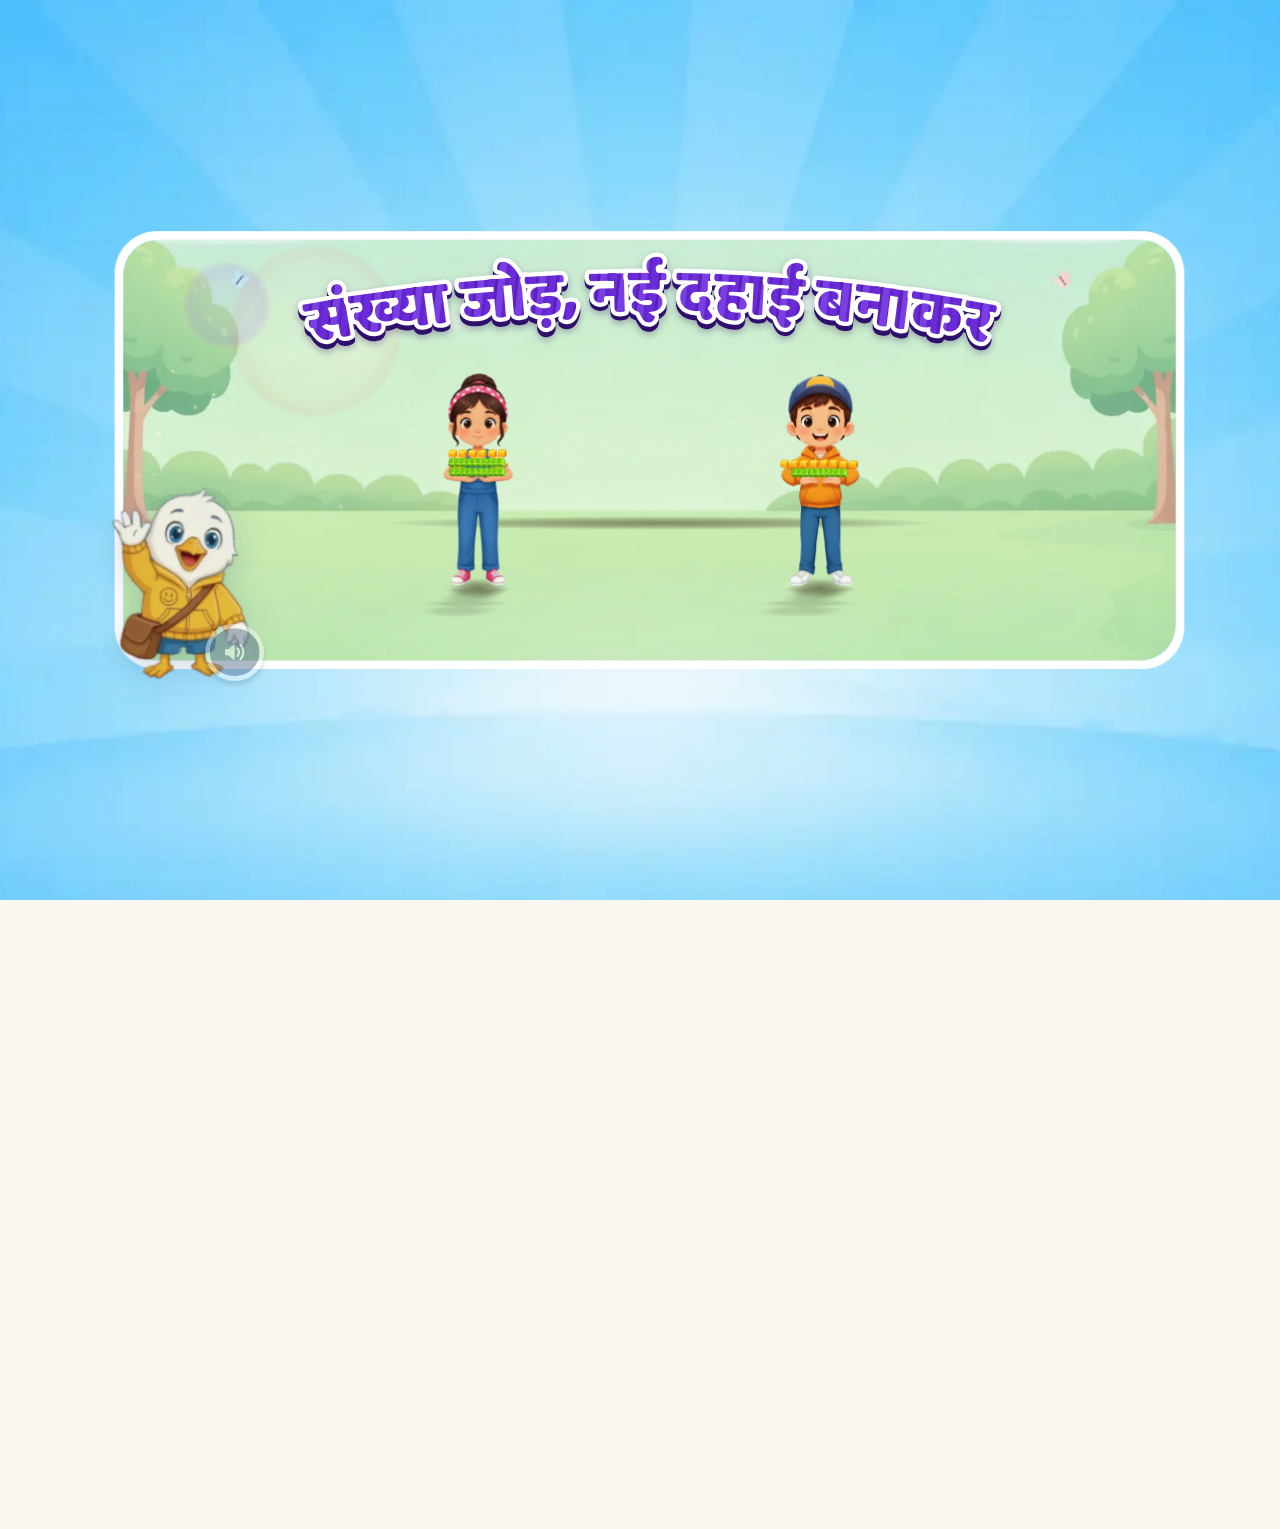
==== commit 9f661189: "fixed all the issues" ====
--- a/index.html
+++ b/index.html
@@ -172,18 +172,18 @@
   "title_look": "wall",
   "title_paint": "meadow",
   "walk": true,
-  "pile": false,
+  "pile": true,
   "start_at": 0,
   "a": 26,
   "b": 18,
   "beats": {
    "glide": 0.28,
-   "drop": 1.3,
-   "a": 2.6,
-   "b": 3.2,
-   "q": 4.0,
-   "cheer": 4.6,
-   "end": 7.0
+   "drop": 1.65,
+   "a": 3.38,
+   "b": 4.29,
+   "q": 5.4,
+   "cheer": 6.03,
+   "end": 10.14
   },
   "kids": [
    {
@@ -277,6 +277,11 @@
    "vo_h1_type": "assets/voiceover/vo_h1_type.ogg",
    "vo_idle_build_o": "assets/voiceover/vo_idle_build_o.ogg",
    "vo_idle_build_t": "assets/voiceover/vo_idle_build_t.ogg",
+   "vo_is_o1": "assets/voiceover/vo_is_o1.ogg",
+   "vo_is_o2": "assets/voiceover/vo_is_o2.ogg",
+   "vo_is_o3": "assets/voiceover/vo_is_o3.ogg",
+   "vo_is_t8": "assets/voiceover/vo_is_t8.ogg",
+   "vo_is_t9": "assets/voiceover/vo_is_t9.ogg",
    "vo_landing": "assets/voiceover/vo_landing.ogg",
    "vo_new_ten_q": "assets/voiceover/vo_new_ten_q.ogg",
    "vo_p1r_correct": "assets/voiceover/vo_p1r_correct.ogg",
@@ -292,6 +297,8 @@
    "vo_pt_guided": "assets/voiceover/vo_pt_guided.ogg",
    "vo_pt_practice": "assets/voiceover/vo_pt_practice.ogg",
    "vo_pt_tutorial": "assets/voiceover/vo_pt_tutorial.ogg",
+   "vo_reveal_n": "assets/voiceover/vo_reveal_n.ogg",
+   "vo_reveal_sum": "assets/voiceover/vo_reveal_sum.ogg",
    "vo_t1_count": "assets/voiceover/vo_t1_count.ogg",
    "vo_t1_know": "assets/voiceover/vo_t1_know.ogg",
    "vo_t1_made": "assets/voiceover/vo_t1_made.ogg",
@@ -356,6 +363,11 @@
    "vo_h1_type": "ब्लॉक्स को गिनिए और सही जोड़ टाइप करिए।",
    "vo_idle_build_o": "अब इकाई बनाइए।",
    "vo_idle_build_t": "अब दहाई बनाइए।",
+   "vo_is_o1": "कुल 1 इकाई है, तो सही संख्या यह है।",
+   "vo_is_o2": "कुल 2 इकाई हैं, तो सही संख्या यह है।",
+   "vo_is_o3": "कुल 3 इकाई हैं, तो सही संख्या यह है।",
+   "vo_is_t8": "कुल 8 दहाई हैं, तो सही संख्या यह है।",
+   "vo_is_t9": "कुल 9 दहाई हैं, तो सही संख्या यह है।",
    "vo_landing": "नमस्ते दोस्त! मैं हूँ स्विफ्टी! आज हम ऐसी संख्याओं को जोड़ना सीखेंगे, जिनमें इकाइयों से नई दहाई बनती है।",
    "vo_new_ten_q": "ध्यान से देखिए, क्या इकाइयों से नई दहाई बन रही है?",
    "vo_p1r_correct": "शाबाश! 67 और 29 का जोड़ 96 है।",
@@ -371,6 +383,8 @@
    "vo_pt_guided": "बहुत बढ़िया! अब हम साथ मिलकर शुरू करते हैं। चलिए, साथ में करें!",
    "vo_pt_practice": "वाह! अब आपकी बारी।",
    "vo_pt_tutorial": "ध्यान से देखिए और मेरे साथ जानिए। चलिए, शुरू करें!",
+   "vo_reveal_n": "सही संख्या यह है।",
+   "vo_reveal_sum": "सही जोड़ वाली संख्या यह है।",
    "vo_t1_count": "यहाँ कुछ ब्लॉक्स हैं। चलिए, इन्हें गिनते हैं—एक, दो, तीन, चार, पाँच, छह, सात, आठ, नौ, दस।",
    "vo_t1_know": "जैसा कि हम जानते हैं, 10 इकाइयाँ मिलकर 1 दहाई बनाती हैं।",
    "vo_t1_made": "बहुत बढ़िया! 10 इकाइयों से 1 दहाई बन गई।",
@@ -409,7 +423,7 @@
    "phase": "tutorial",
    "eis": "iconic",
    "type": "PV_MAKE_TEN",
-   "prompt_hi": "10 इकाइयाँ = 1 दहाई",
+   "prompt_hi": "",
    "audio": {
     "count": "vo_t1_count",
     "know": "vo_t1_know",
@@ -423,29 +437,29 @@
     "n": 13,
     "cues": {
      "count": [
-      0.474,
-      0.517,
-      0.56,
-      0.612,
-      0.664,
-      0.724,
-      0.767,
-      0.819,
-      0.862,
-      0.905
+      0.469,
+      0.515,
+      0.562,
+      0.617,
+      0.673,
+      0.738,
+      0.784,
+      0.84,
+      0.887,
+      0.933
      ],
      "rest": [
-      0.626,
-      0.73,
-      0.835
+      0.614,
+      0.716,
+      0.818
      ],
      "total": {
-      "t": 0.198,
-      "o": 0.362,
-      "n": 0.651
+      "t": 0.191,
+      "o": 0.355,
+      "n": 0.643
      },
      "tap": {
-      "b": 0.138
+      "b": 0.153
      }
     }
    }
@@ -479,35 +493,35 @@
      "names": {
       "a": [
        [
-        0.06,
+        0.081,
         "ravi"
        ],
        [
-        0.218,
+        0.228,
         "sona"
        ]
       ],
       "b": [
        [
-        0.06,
+        0.05,
         "ravi"
        ],
        [
-        0.507,
+        0.499,
         "sona"
        ]
       ]
      },
      "b": {
-      "a": 0.204,
-      "b": 0.664
+      "a": 0.195,
+      "b": 0.658
      },
      "a": {
-      "bld": 0.331
+      "bld": 0.332
      },
      "ask": {
-      "p": 0.339,
-      "q": 0.521
+      "p": 0.333,
+      "q": 0.513
      }
     }
    }
@@ -550,40 +564,40 @@
       "o": 0.601
      },
      "r2": {
-      "t": 0.463,
-      "o": 0.683
+      "t": 0.455,
+      "o": 0.668
      },
      "go": {
       "p": 0.376,
       "s": 0.689
      },
      "o_sum": {
-      "a": 0.06,
-      "b": 0.28,
-      "s": 0.683
+      "a": 0.063,
+      "b": 0.277,
+      "s": 0.669
      },
      "t_sum": {
-      "a": 0.06,
-      "b": 0.221,
-      "n": 0.456,
-      "s": 0.749
+      "a": 0.052,
+      "b": 0.214,
+      "n": 0.449,
+      "s": 0.742
      },
      "total": {
-      "t": 0.314,
-      "o": 0.537,
-      "n": 0.836
+      "t": 0.305,
+      "o": 0.531,
+      "n": 0.832
      },
      "ten_know": {
-      "r": 0.344
+      "r": 0.337
      },
      "ten_tap": {
-      "r": 0.06,
-      "b": 0.06
+      "r": 0.081,
+      "b": 0.081
      },
      "done": {
-      "a": 0.181,
-      "b": 0.348,
-      "n": 0.667
+      "a": 0.174,
+      "b": 0.341,
+      "n": 0.659
      }
     }
    }
@@ -616,24 +630,24 @@
      "names": {
       "tot": [
        [
-        0.06,
+        0.065,
         "ravi"
        ],
        [
-        0.181,
+        0.182,
         "sona"
        ]
       ]
      },
      "eq": {
-      "a": 0.06,
-      "op": 0.241,
-      "b": 0.308,
-      "eq": 0.489,
-      "n": 0.669
+      "a": 0.087,
+      "op": 0.252,
+      "b": 0.313,
+      "eq": 0.477,
+      "n": 0.641
      },
      "tot": {
-      "n": 0.578
+      "n": 0.566
      }
     }
    }
@@ -669,43 +683,43 @@
     "place_idle": 5000,
     "cues": {
      "r1": {
-      "t": 0.201,
-      "o": 0.342,
-      "x": 0.518
+      "t": 0.186,
+      "o": 0.331,
+      "x": 0.512
      },
      "r2": {
-      "t": 0.201,
-      "o": 0.342,
-      "x": 0.518
+      "t": 0.186,
+      "o": 0.331,
+      "x": 0.512
      },
      "go": {
       "p": 0.374,
       "s": 0.693
      },
      "o_sum": {
-      "a": 0.06,
-      "b": 0.263,
-      "s": 0.652
+      "a": 0.061,
+      "b": 0.26,
+      "s": 0.64
      },
      "t_sum": {
-      "a": 0.06,
-      "b": 0.221,
-      "n": 0.456,
-      "s": 0.749
+      "a": 0.053,
+      "b": 0.214,
+      "n": 0.448,
+      "s": 0.742
      },
      "total": {
-      "t": 0.301,
-      "o": 0.514,
-      "n": 0.841
+      "t": 0.292,
+      "o": 0.508,
+      "n": 0.838
      },
      "ten_tap": {
-      "r": 0.06,
-      "b": 0.545
+      "r": 0.044,
+      "b": 0.539
      },
      "correct": {
-      "a": 0.181,
-      "b": 0.348,
-      "n": 0.667
+      "a": 0.173,
+      "b": 0.34,
+      "n": 0.661
      }
     }
    }
@@ -725,6 +739,7 @@
     "tap_o": "vo_tap_o",
     "tap_t": "vo_tap_t",
     "ask": "vo_ask_pick2",
+    "reveal": "vo_reveal_sum",
     "correct_late": "vo_g2r_correct_late"
    },
    "data": {
@@ -741,21 +756,21 @@
     ],
     "cues": {
      "prompt": {
-      "p": 0.705
+      "p": 0.664
      },
      "correct": {
-      "a": 0.21,
-      "b": 0.416,
-      "n": 0.715
+      "a": 0.207,
+      "b": 0.409,
+      "n": 0.702
      },
      "correct_late": {
-      "a": 0.06,
-      "b": 0.308,
-      "n": 0.669
+      "a": 0.089,
+      "b": 0.314,
+      "n": 0.641
      },
      "h2": {
-      "t": 0.543,
-      "o": 0.729
+      "t": 0.538,
+      "o": 0.727
      }
     }
    }
@@ -775,6 +790,7 @@
     "tap_o": "vo_tap_o",
     "tap_t": "vo_tap_t",
     "ask": "vo_ask_pick2",
+    "reveal": "vo_reveal_sum",
     "correct_late": "vo_g3r_correct_late"
    },
    "data": {
@@ -791,21 +807,21 @@
     ],
     "cues": {
      "prompt": {
-      "p": 0.705
+      "p": 0.668
      },
      "correct": {
-      "a": 0.21,
-      "b": 0.416,
-      "n": 0.715
+      "a": 0.206,
+      "b": 0.409,
+      "n": 0.704
      },
      "correct_late": {
-      "a": 0.06,
-      "b": 0.308,
-      "n": 0.669
+      "a": 0.084,
+      "b": 0.312,
+      "n": 0.644
      },
      "h2": {
-      "t": 0.543,
-      "o": 0.729
+      "t": 0.538,
+      "o": 0.727
      }
     }
    }
@@ -824,6 +840,8 @@
     "reask": "vo_ask_type",
     "tap_o": "vo_tap_o",
     "tap_t": "vo_tap_t",
+    "is_o": "vo_is_o2",
+    "is_t": "vo_is_t9",
     "correct_late": "vo_g4r_correct_late"
    },
    "data": {
@@ -835,21 +853,21 @@
     "make_btn": true,
     "cues": {
      "prompt": {
-      "p": 0.432
+      "p": 0.425
      },
      "correct": {
-      "a": 0.21,
-      "b": 0.416,
-      "n": 0.715
+      "a": 0.207,
+      "b": 0.409,
+      "n": 0.703
      },
      "correct_late": {
-      "a": 0.06,
-      "b": 0.308,
-      "n": 0.669
+      "a": 0.087,
+      "b": 0.313,
+      "n": 0.641
      },
      "h2": {
-      "t": 0.543,
-      "o": 0.729
+      "t": 0.537,
+      "o": 0.726
      }
     }
    }
@@ -864,6 +882,7 @@
     "prompt": "vo_ask_pick",
     "correct": "vo_p1r_correct",
     "reask": "vo_ask_pick",
+    "reveal": "vo_reveal_n",
     "h1": "vo_new_ten_q",
     "h2": "vo_h1_pick",
     "correct_late": "vo_p1r_correct_late"
@@ -879,14 +898,14 @@
     ],
     "cues": {
      "correct": {
-      "a": 0.21,
-      "b": 0.416,
-      "n": 0.715
+      "a": 0.205,
+      "b": 0.409,
+      "n": 0.704
      },
      "correct_late": {
-      "a": 0.06,
-      "b": 0.308,
-      "n": 0.669
+      "a": 0.082,
+      "b": 0.311,
+      "n": 0.644
      }
     }
    }
@@ -901,6 +920,9 @@
     "prompt": "vo_p2r_prompt",
     "correct": "vo_p2r_correct",
     "reask": "vo_ask_type",
+    "reveal": "vo_reveal_n",
+    "is_o": "vo_is_o1",
+    "is_t": "vo_is_t8",
     "h2": "vo_p2r_h2",
     "correct_late": "vo_p2r_correct_late"
    },
@@ -910,18 +932,18 @@
     "answer": "numpad",
     "cues": {
      "h2": {
-      "t": 0.565,
-      "o": 0.759
+      "t": 0.559,
+      "o": 0.755
      },
      "correct": {
-      "a": 0.21,
-      "b": 0.416,
-      "n": 0.715
+      "a": 0.203,
+      "b": 0.408,
+      "n": 0.707
      },
      "correct_late": {
-      "a": 0.06,
-      "b": 0.308,
-      "n": 0.669
+      "a": 0.076,
+      "b": 0.309,
+      "n": 0.648
      }
     }
    }
@@ -936,6 +958,9 @@
     "prompt": "vo_p3r_prompt",
     "correct": "vo_p3r_correct",
     "reask": "vo_ask_type",
+    "reveal": "vo_reveal_n",
+    "is_o": "vo_is_o3",
+    "is_t": "vo_is_t9",
     "h2": "vo_p3r_h2",
     "correct_late": "vo_p3r_correct_late"
    },
@@ -945,18 +970,18 @@
     "answer": "numpad",
     "cues": {
      "h2": {
-      "t": 0.543,
-      "o": 0.729
+      "t": 0.537,
+      "o": 0.726
      },
      "correct": {
-      "a": 0.21,
-      "b": 0.416,
-      "n": 0.715
+      "a": 0.205,
+      "b": 0.409,
+      "n": 0.705
      },
      "correct_late": {
-      "a": 0.06,
-      "b": 0.308,
-      "n": 0.669
+      "a": 0.08,
+      "b": 0.31,
+      "n": 0.646
      }
     }
    }
@@ -1079,9 +1104,9 @@
    }
   },
   "track": {
-   "bits": "0",
+   "bits": "[base64]",
    "step_ms": 25,
-   "ms": 25
+   "ms": 7563
   }
  }
 }
--- a/style.css
+++ b/style.css
@@ -2610,12 +2610,20 @@
    first 10 blocks one by one in sync with the counting VO" - it stays lit), the drop tile in the tens column (pages 4, 7:
    "show a target tile in the Tens column") and the 13 card under the make-ten table */
 .pv-vc .pv-d.pv-dt{position:relative;}
-.pv-carry{position:absolute;left:50%;bottom:100%;translate:-50% -.06em;font-size:.8em;line-height:1;font-weight:800;color:#E5282E;
-  text-shadow:0 0 0 #fff,0 2px 0 #fff,0 -2px 0 #fff,2px 0 0 #fff,-2px 0 0 #fff;pointer-events:none;z-index:2;}
+.pv-carry{position:absolute;left:50%;bottom:100%;translate:-50% -.42em;width:1.3em;height:1.3em;border-radius:50%;box-sizing:border-box;
+  display:flex;align-items:center;justify-content:center;background:#3E9B16;border:.12em solid #fff;color:#fff;font-size:.62em;line-height:1;
+  font-weight:800;box-shadow:0 3px 6px rgba(0,47,118,.25);pointer-events:none;z-index:2;}   /* the carried ten: File8's green digit badge (user 2026-11-06) */
 .pv-carry.pv-say{animation:pvSay .75s ease-in-out 1;}
 .pv-blk.pv-cnt{filter:drop-shadow(0 0 5px rgba(255,170,0,.95)) brightness(1.08);}
 .pv-target.pv-tile{border:none;}
 .pv-target.pv-tile.pulse{animation:pvTile 1.1s ease-in-out infinite;}
 @keyframes pvTile{0%,100%{background:rgba(150,220,90,.18);}50%{background:rgba(150,220,90,.42);}}
 .pv-make.pv-make-c{transform:translateX(-50%);}
-@media (prefers-reduced-motion:reduce){ .pv-carry.pv-say,.pv-target.pv-tile.pulse{animation:none !important;} }
+/* the stacked table's carry row (user 2026-11-06): the head band holds the carried ten - no words */
+.pv-vt.pv-vt-carry .pv-th{color:transparent !important;}   /* only once a new ten goes up: the words fade (user 2026-11-06) */
+.pv-vt{transition:height .5s ease;}
+.pv-vt .pv-th{transition:height .5s ease,color .3s ease;}
+.pv-vt .pv-vt-row{transition:top .5s ease,background .3s;}
+/* the "दहाई बनाइए" button pulses exactly as the → button does (user 2026-11-06) */
+.pv-make.pulse{animation:pvBtnPop .6s cubic-bezier(.34,1.3,.5,1) both,pvBtnPulse 1.15s cubic-bezier(.34,.62,.3,1) .6s infinite;}
+@media (prefers-reduced-motion:reduce){ .pv-carry.pv-say,.pv-target.pv-tile.pulse,.pv-make.pulse{animation:none !important;} }
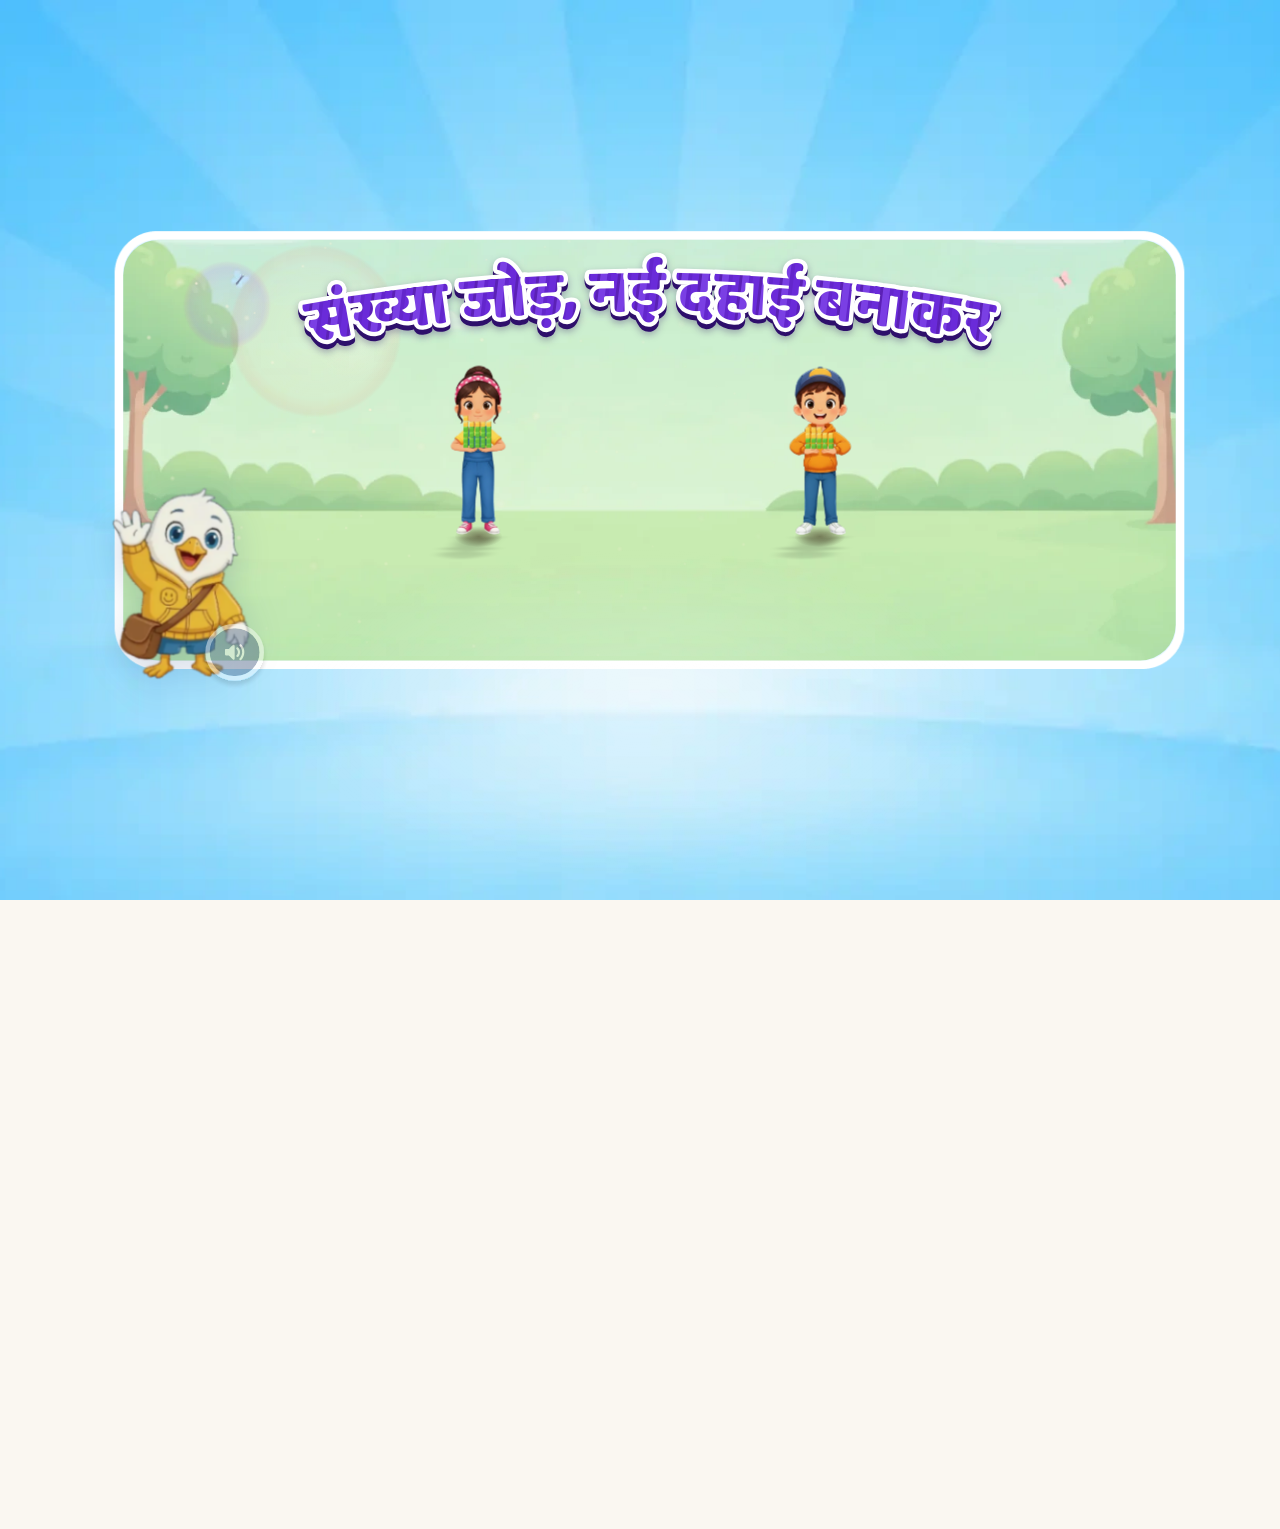
==== commit f711991b: "made change in the cover page" ====
--- a/index.html
+++ b/index.html
@@ -12,7 +12,7 @@
      request, so without this the very first paint is unstyled. This inline rule
      lands the loader's own colour on the first frame. -->
 <style>html,body{background:#FFFFFF;margin:0;}</style>
-<link rel="stylesheet" href="style.css?v=20261106d">
+<link rel="stylesheet" href="style.css?v=20261112a">
 <!-- [loading] the landing's own files start downloading with the page, alongside style.css - not only once app.js has
      arrived and asked for them (the boot loader waits for exactly these: app.js Assets, CRIT). http(s) only: on
      file:// a preload of a fetch() fails, and local files need no head start. -->
@@ -169,6 +169,7 @@
    "rohan"
   ],
   "build": "addv",
+  "construct": "castle",
   "title_look": "wall",
   "title_paint": "meadow",
   "walk": true,
@@ -1114,6 +1115,6 @@
 
 <!-- ============ ENGINE ============ -->
 <script src="swiftpal-bridge.js"></script>   <!-- [QA 01] host bridge: Android / iOS / web - must load before app.js -->
-<script src="app.js?v=20261106d"></script>
+<script src="app.js?v=20261112a"></script>
 </body>
 </html>
--- a/style.css
+++ b/style.css
@@ -2620,10 +2620,26 @@
 @keyframes pvTile{0%,100%{background:rgba(150,220,90,.18);}50%{background:rgba(150,220,90,.42);}}
 .pv-make.pv-make-c{transform:translateX(-50%);}
 /* the stacked table's carry row (user 2026-11-06): the head band holds the carried ten - no words */
-.pv-vt.pv-vt-carry .pv-th{color:transparent !important;}   /* only once a new ten goes up: the words fade (user 2026-11-06) */
-.pv-vt{transition:height .5s ease;}
-.pv-vt .pv-th{transition:height .5s ease,color .3s ease;}
+.pv-vt.pv-vt-carry .pv-th{color:transparent !important;}   /* only once a new ten goes up: the words fade (user 2026-11-06) */
+.pv-vt{transition:height .5s ease;}
+.pv-vt .pv-th{transition:height .5s ease,color .3s ease;}
 .pv-vt .pv-vt-row{transition:top .5s ease,background .3s;}
 /* the "दहाई बनाइए" button pulses exactly as the → button does (user 2026-11-06) */
 .pv-make.pulse{animation:pvBtnPop .6s cubic-bezier(.34,1.3,.5,1) both,pvBtnPulse 1.15s cubic-bezier(.34,.62,.3,1) .6s infinite;}
 @media (prefers-reduced-motion:reduce){ .pv-carry.pv-say,.pv-target.pv-tile.pulse,.pv-make.pulse{animation:none !important;} }
+
+/* Front-facing block castle cover, with one visible regrouping step. */
+.sgp-build-story > .sgp-bshd,.sgp-front-build > .sgp-bcast{display:none;}
+.sgp-front-ground{position:absolute;width:224px;height:12px;z-index:10;pointer-events:none;background:radial-gradient(ellipse,#477B473D,transparent 70%);border-radius:50%;}
+.sgp-front-piece{pointer-events:none;}
+@media(prefers-reduced-motion:reduce){.gm-blueprint{transition:none;}}
+.sgp-front-door{position:absolute;width:64px;height:44px;z-index:12;pointer-events:none;opacity:0;transition:opacity .4s;}
+.sgp-front-door svg{display:block;width:100%;height:100%;}
+.sgp-front-door.on{opacity:1;}
+@media(prefers-reduced-motion:reduce){.sgp-front-door{transition:none;}}
+
+.sgp-regroup{position:absolute;width:156px;height:54px;border:2px dashed #e2a339;border-radius:14px;background:#fff7dbcc;z-index:100;pointer-events:none;transition:opacity .22s,border-color .3s,background .3s;}
+.sgp-regroup span{position:absolute;left:-35px;top:-25px;width:222px;text-align:center;font:800 17px "Baloo 2",sans-serif;color:#416545;text-shadow:0 1px white;}
+.sgp-regroup.linked{border-style:solid;border-color:#5eab4c;background:#eaf9dccc;box-shadow:0 0 20px #b5ea6c77;}
+.sgp-regroup.out{opacity:0;}
+.sgp-front-piece[data-window]::after{content:"";position:absolute;left:20%;top:20%;width:60%;height:60%;background:url(assets/game-build-unit-glass.svg) center/100% 100%;border-radius:2px;box-shadow:0 0 0 1px #3d7f43;}
